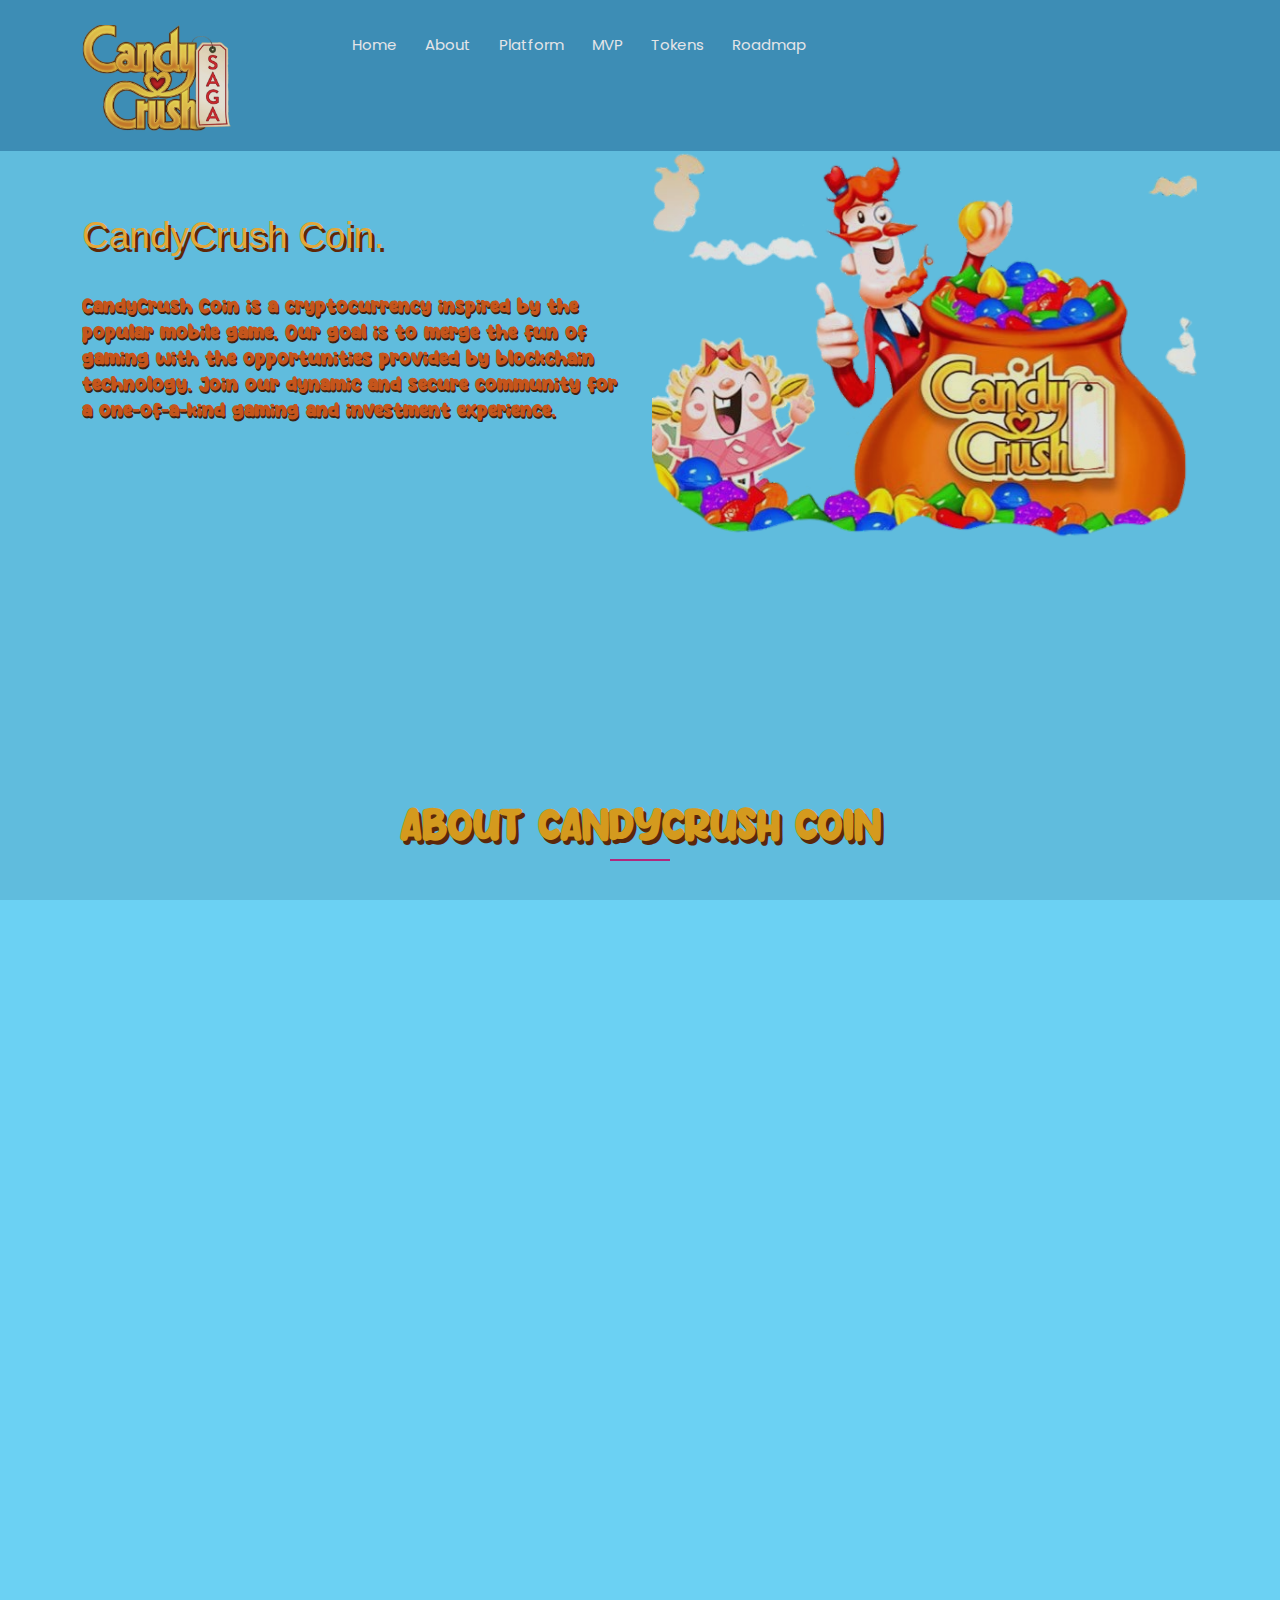
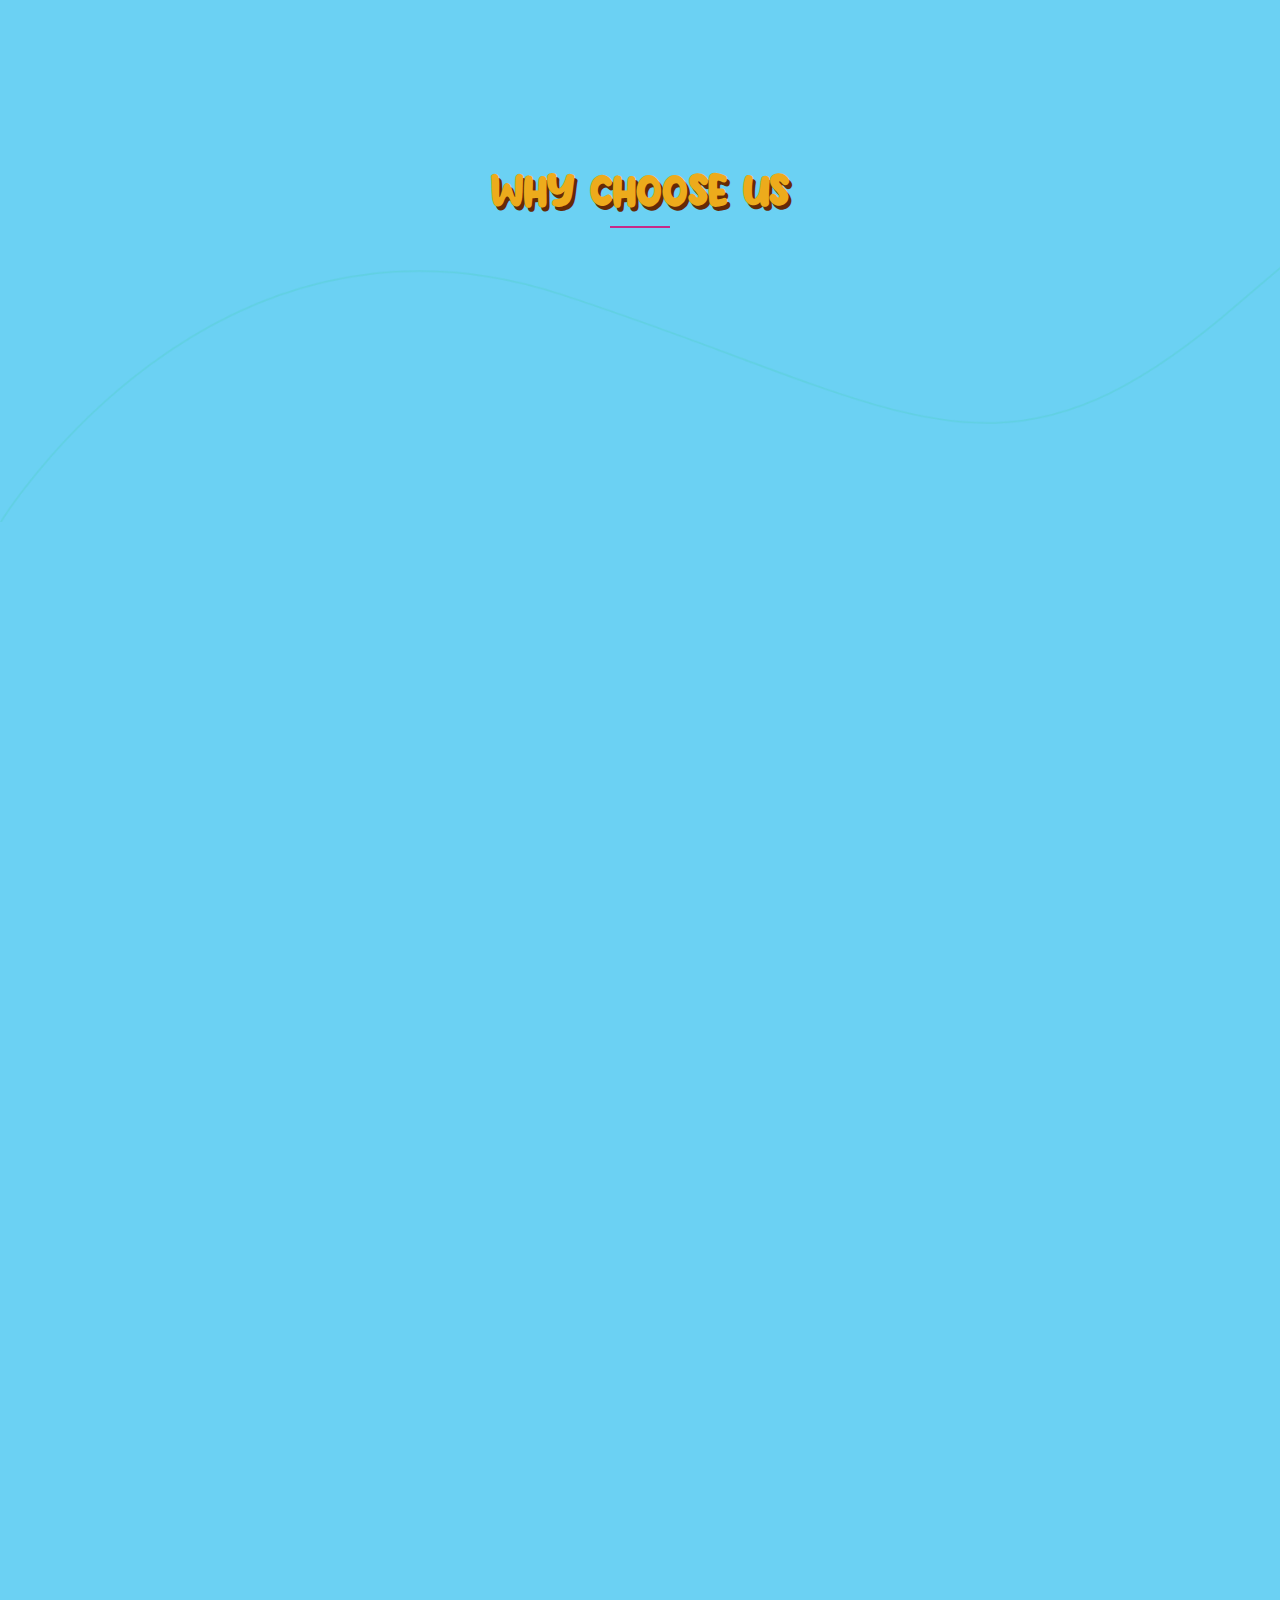
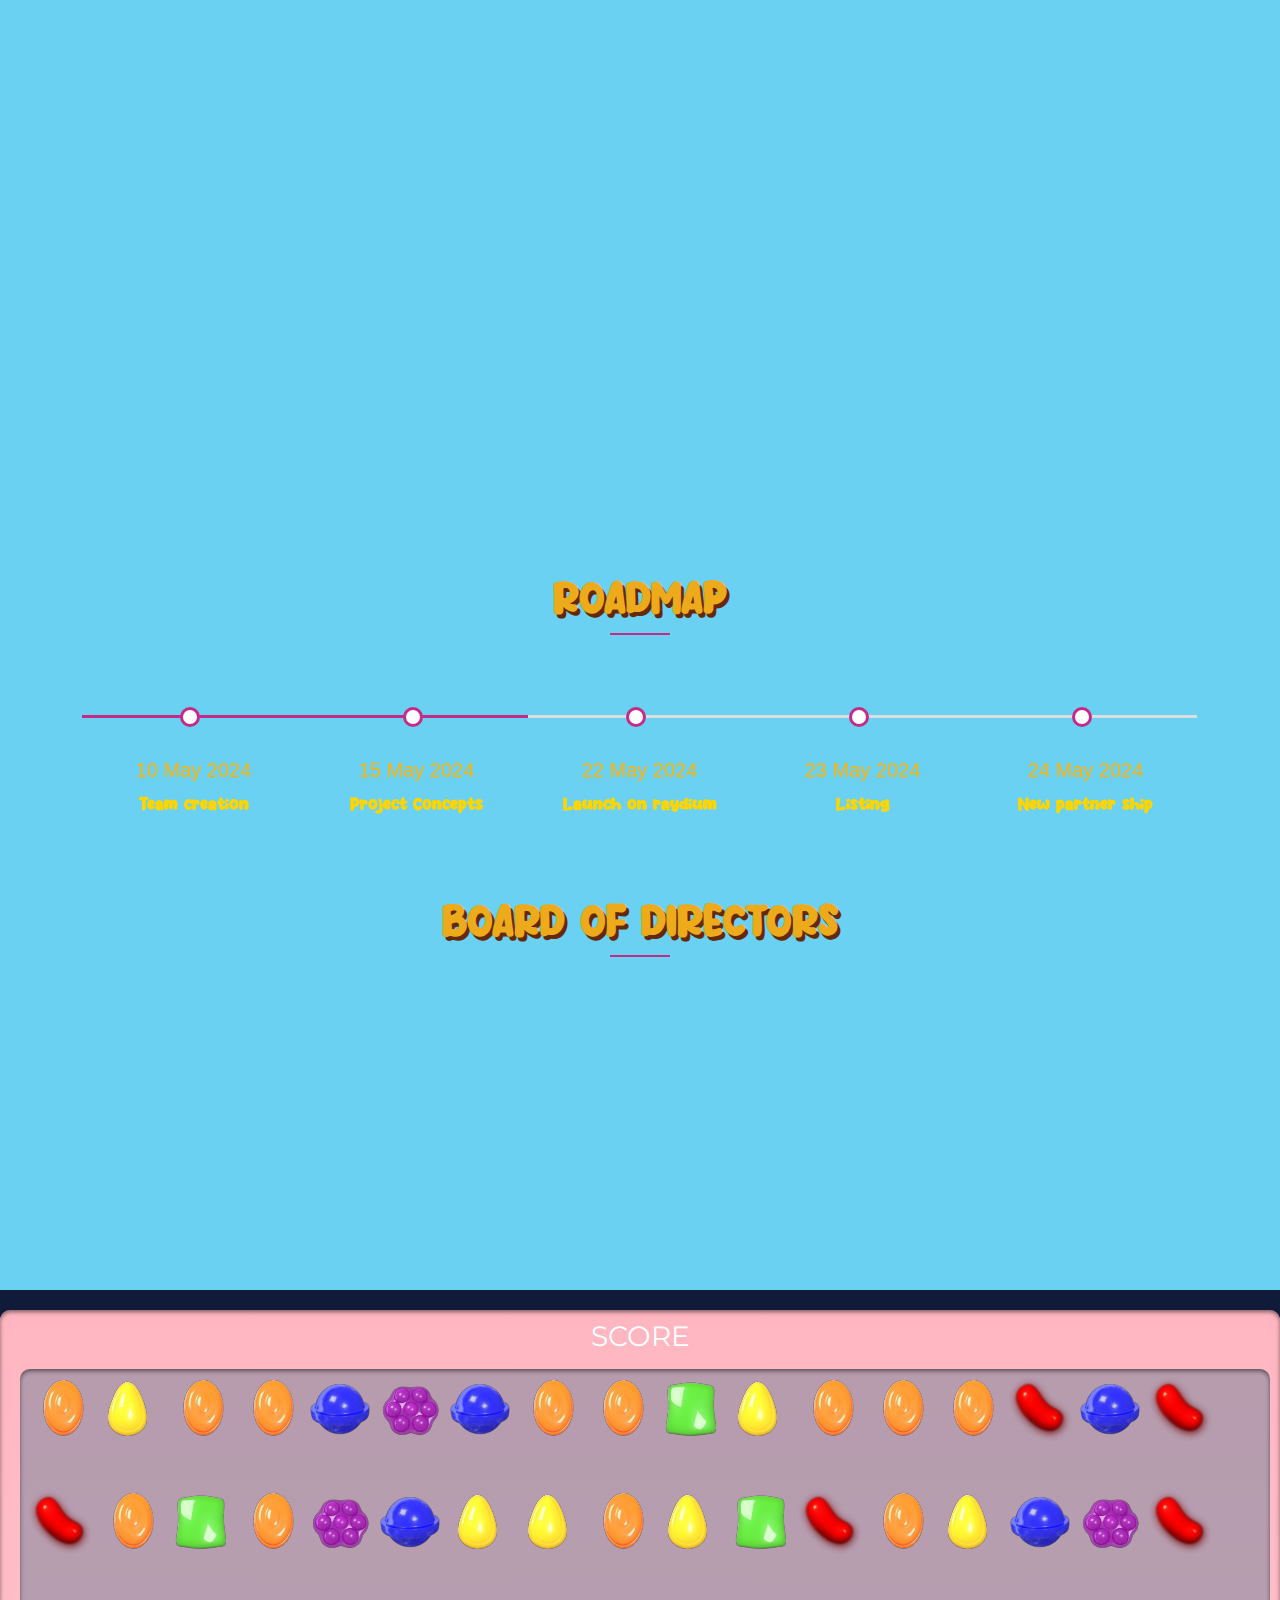
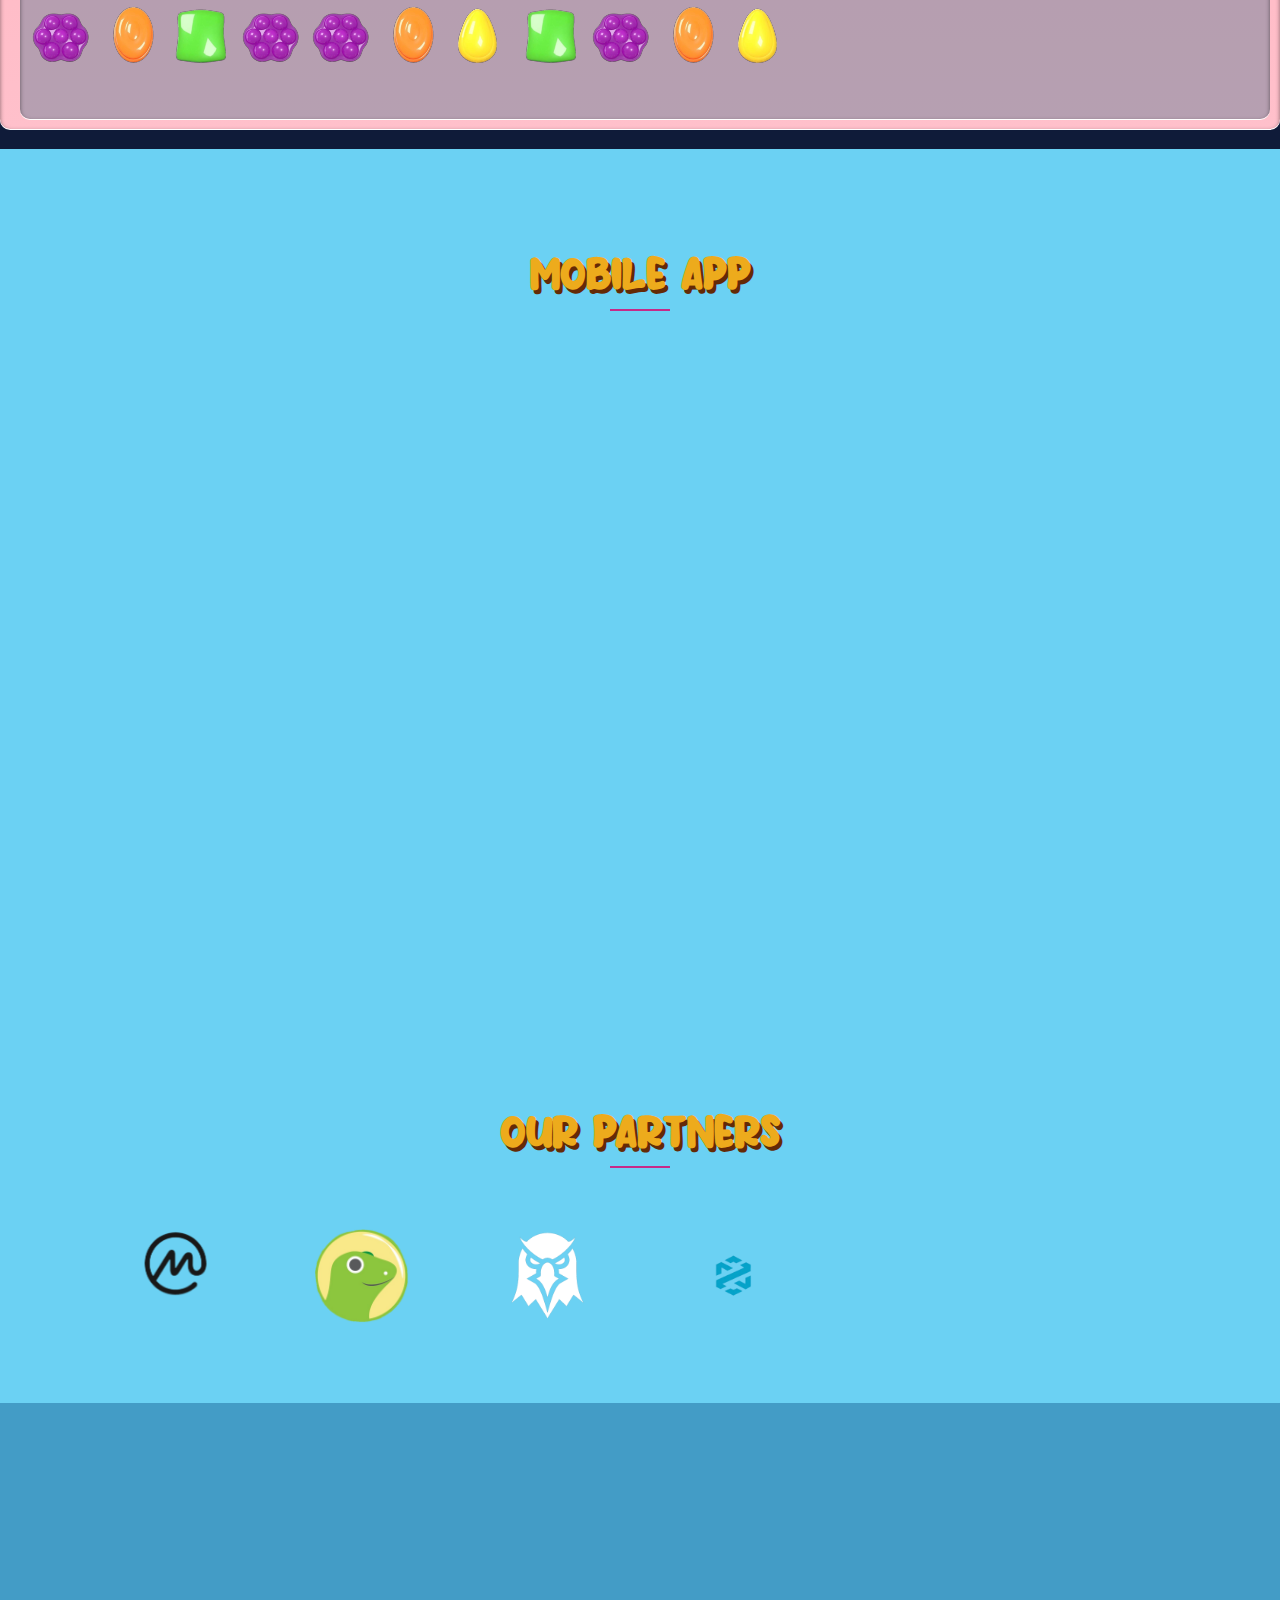
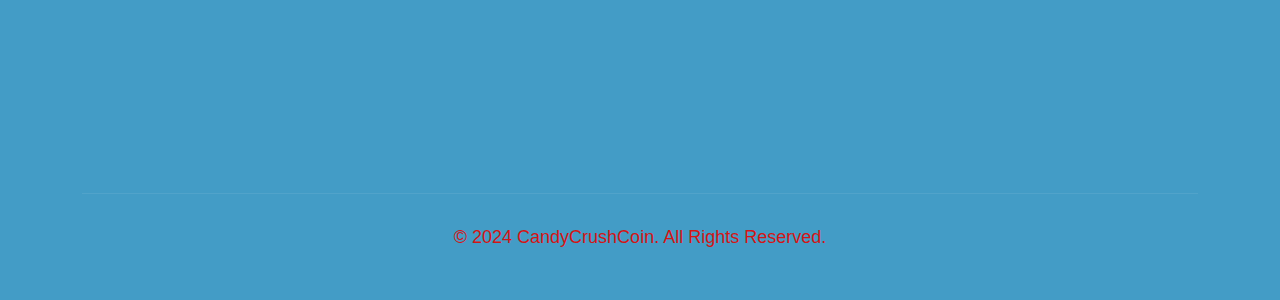
==== index.html @ 5c004eb3 "push" ====
<!DOCTYPE html>
<html lang="en" dir="ltr">
	<head>
		<!-- Meta -->
		<meta charset="utf-8">
		<meta http-equiv="X-UA-Compatible" content="IE=edge">
		<meta name="viewport" content="width=device-width, initial-scale=1, shrink-to-fit=no">
		<!-- The above 3 meta tags *must* come first in the head; any other head content must come *after* these tags -->
		<meta name="description" content="CandyCoin - Bitcoin & Cryptocurrency ICO Landing Page HTML Template">
		<meta name="keywords" content="bitcoin, bitcoin landing, blockchain, cryptocurrency, Cryptocurrency advisor, ICO Agency, ICO Consulting, ico landing, ico template, ico token, ico website">		
		<!-- SITE TITLE -->
		<title>CandyCrush</title>			
		<!-- Latest Bootstrap min CSS -->
		<link rel="stylesheet" href="assets/bootstrap/css/bootstrap.min.css">			
		<!-- Google Font -->
		<link href="https://fonts.googleapis.com/css2?family=Poppins:wght@300;400;500;600;700;800&display=swap" rel="stylesheet"> 
		<!-- Font Awesome CSS -->
		<link rel="stylesheet" href="assets/fonts/font-awesome.min.css">
		<link rel="stylesheet" href="assets/fonts/themify-icons.css">
		<!--- owl carousel Css-->
		<link rel="stylesheet" href="assets/owlcarousel/css/owl.carousel.css">
		<link rel="stylesheet" href="assets/owlcarousel/css/owl.theme.css">
		<!--slicknav Css-->
        <link rel="stylesheet" href="assets/css/slicknav.css">		
		<!-- MAGNIFIC CSS -->
		<link rel="stylesheet" href="assets/css/magnific-popup.css">
		<!-- animate CSS -->
		<link rel="stylesheet" href="assets/css/animate.css">		
		<!-- Popup CSS -->
		<link rel="stylesheet" href="assets/css/popup.css">	
		<!-- Style CSS -->		
		<link rel="stylesheet" href="assets/css/style.css">			
		<link rel="stylesheet" href="assets/css/responsive.css">
		<style>
			@font-face {
			font-family: 'Candice', sans-serif;
			src: url('./assets/fonts/Candice.TTF') format('truetype');
        	font-family: 'Montserrat', sans-serif;
			font-family: 'Purple';
			src: url('./assets/fonts/Purple.ttf') format('truetype'); 
			display: flex;
		}
			.hero-text {
				color: #dc5d19;
				/* font-family: Candice, sans-serif; */
				font-size: 15px;
				font-weight: bold;
				line-height: 26px;
				overflow-x: hidden;
			}
		</style>	
	</head>
	
    <body data-offset="80">

		<div class="preloader">
			<div class="status">
				<div class="status-mes"></div>
			</div>
		</div>
		<!-- END PRELOADER -->		

		<!-- START NAVBAR -->  
		<div id="navigation" class="fixed-top navbar-light bg-faded site-navigation" style="background-color: rgb(67, 156, 198);">
			<div class="container">
				<div class="row">
					<div class="col-lg-2 col-md-3 col-sm-4">
						<div class="site-logo">
							<a class="navbar-logo" href="index.html"><img src="assets/img/logo.png" alt=""></a>
						</div>
					</div><!--- END Col -->					
					<div class="col-lg-6 col-md-12 col-sm-4">
						<div class="header_right">
							<nav id="main-menu" class="ml-auto">
								<ul>
								  <li><a href="#home">Home</a></li>
								  <li><a href="#about">About</a></li>
								  <li><a href="#platform">Platform</a></li>
								  <li><a href="#mvp">MVP</a></li>
								  <li><a href="#token_sale">Tokens</a></li>
								  <li><a href="#roadmap">Roadmap</a></li>								  
								</ul>
							</nav>
							<div id="mobile_menu"></div>
						</div>
					</div><!--- END Col -->
				</div><!--- END ROW -->
			</div><!--- END CONTAINER -->
		</div> 	  
		<!-- END NAVBAR -->
		
		<!-- START HOME -->
		<section id="home" class="home_bg" style="background-color: #6bd1f3;">
			<div class="container">
				<div class="row">
				  <div class="col-lg-6 col-sm-12 col-xs-12">
					<div class="hero-text">
						<h2 style="font-family:Candice, sans-serif;font-size: 37px;color: rgb(255, 185, 56);text-shadow: 3px 4px rgb(107, 41, 1);">CandyCrush Coin.</h2>
						 <p style="font-family: Purple, sans-serif;font-size: 18px; text-shadow: 1px 2px rgb(66, 35, 15);">CandyCrush Coin is a cryptocurrency inspired by the popular mobile game. Our goal is to merge the fun of gaming with the opportunities provided by blockchain technology. Join our dynamic and secure community for a one-of-a-kind gaming and investment experience.</p>
					</div> 
				  </div><!--- END COL -->	
				  <div class="col-lg-6 col-sm-12 col-xs-12 text-center">
					<div class="hero-text-img">
						<img src="assets/img/home.png" class="item-bounce" alt="" />
					</div>
				  </div><!--- END COL -->			  
				</div><!--- END ROW -->
			</div><!--- END CONTAINER -->
		</section>
		<!-- END  HOME -->	

		<!-- START ABOUT -->
		<section id="about" class="about_us section-padding" style="background-color: #6bd1f3;">
			<div class="container">
				<h2 class="title_spectial" style="font-family:Purple, sans-serif;font-size: 37px;color: rgb(237, 171, 28);text-shadow: 3px 4px rgb(100, 42, 6);">About CandyCrush Coin</h2>							
				<div class="row">
				  <div class="col-lg-6 col-sm-12 col-xs-12 wow fadeInUp" data-wow-duration="1s" data-wow-delay="0.2s" data-wow-offset="0">
					<div class="about-text">
						 <h2 style="font-family:Purple, sans-serif;font-size: 37px;color: rgb(204, 04, 04);text-shadow: 1px 4px rgb(150, 50, 80);">About the company</h2>
						 <p style ="font-family:Purple, sans serif; font-size: 20px;color: rgb(250, 121, 28);text-shadow: 2px 1px rgb(150, 50, 80);">Immerse yo urself in the world of CandyCrush Coin, where cryptocurrency meets the addictive world of CandyCrush Saga. Inspired by the global mobile gaming phenomenon, CandyCrush Coin aims to shake up the memecoin industry by merging the playful fun of CandyCrush Saga with the innovative power of blockchain technology. Our mission is to build a vibrant community of passionate gamers and investors, united by their gaming and commitment to innovation. With CandyCrush Coin, players can dive deep into the sweet world of CandyCrush Saga while actively participating in the growth and development of the coin. We are committed to providing a transparent, fair and secure experience for our users. Thanks to technology, every transaction is recorded in an immutable and verifiable manner, ensuring the integrity and security of our ecosystem. Join us on this journey as we push the boundaries of innovation and reinvent how people play, invest, and interact with memecoin. With CandyCrush Coin, the future of entertainment and finance is as delicious as candy!</p> 
						 <!-- <p>We offers users a fully operational long-term rental platform. It plans to leverages blockchain technology to ensure seamless rental experience and wants to help tenants unfreeze millions of dollars tied up in rental tenants deposits.</p> -->
					</div> 
				  </div><!--- END COL -->	
				  <div class="col-lg-6 col-sm-12 col-xs-12 text-center wow fadeInUp" data-wow-duration="1s" data-wow-delay="0.2s" data-wow-offset="0">
					<div class="about-img">
						<img src="assets/img/about.png" class="item-bounce img-fluid" alt="" />
					</div>
				  </div><!--- END COL -->			  
				</div><!--- END ROW -->
			</div><!--- END CONTAINER -->
		</section>
		<!-- END  ABOUT -->		

		<!-- START PROCESS -->
		<section class="process_area section-padding" style="background-color:#6bd1f3;">
		   <div class="container">
			<h2 class="title_spectial" style="font-family:Purple, sans-serif;font-size: 37px;color: rgb(237, 171, 28);text-shadow: 3px 4px rgb(100, 42, 6);">Why Choose Us</h2>			
				<div class="row text-center">					
					<div class="col-lg-3 col-sm-6 col-xs-12 wow fadeInLeft" data-wow-duration="1s" data-wow-delay="0.1s" data-wow-offset="0">
						<div class="single_process">
							<div class="process_num" style="background-color: rgb(61, 5, 72);">
								<h4>1</h4> 
							</div>
							<h3 style="font-family: Purple;color: rgb(255, 183, 0); text-shadow: 1px 2px rgb(100, 42, 6);">Engaged Community</h3>
						</div>
					</div><!-- END COL -->					
					<div class="col-lg-3 col-sm-6 col-xs-12 wow fadeInLeft" data-wow-duration="1s" data-wow-delay="0.2s" data-wow-offset="0">
						<div class="single_process">
							<div class="process_num" style="background-color:  rgb(61, 5, 72);">
								<h4>2</h4> 
							</div> 
							<h3 style="font-family: Purple;color: rgb(255, 183, 0); text-shadow: 1px 2px rgb(100, 42, 6);">Growth Potential</h3>
						</div>
					</div><!-- END COL -->					
					<div class="col-lg-3 col-sm-6 col-xs-12 wow fadeInLeft" data-wow-duration="1s" data-wow-delay="0.3s" data-wow-offset="0">
						<div class="single_process">
							<div class="process_num" style="background-color: rgb(61, 5, 72);">
								<h4>3</h4>
							</div>
						<!-- </div> -->
							<h3 style="font-family: Purple;color: rgb(255, 183, 0); text-shadow: 1px 2px rgb(100, 42, 6);">Dynamic Ecosystem</h3>
						</div>
					</div><!-- END COL -->				
					<div class="col-lg-3 col-sm-6 col-xs-12 wow fadeInLeft" data-wow-duration="1s" data-wow-delay="0.4s" data-wow-offset="0">
						<div class="single_process">
							<div class="process_num" style="background-color:  rgb(61, 5, 72);">
								<h4>4</h4> 
							</div> 
							<h3 style="font-family: Purple;color: rgb(255, 183, 0); text-shadow: 1px 2px rgb(100, 42, 6);">Continuous Innovation</h3>
						</div>
					</div><!-- END COL -->				
				</div><!-- END ROW -->
			</div><!-- END CONTAINER -->
		</section>
		<!-- END PROCESS -->
		 
		<!-- START TRADERS -->
		<section id="traders" class="traders_area section-padding" style="background-color: #6bd1f3;">
			<div class="container">			
				<div class="row">
				  <div class="col-lg-7 col-sm-12 col-xs-12 text-center wow fadeInUp" data-wow-duration="1s" data-wow-delay="0.2s" data-wow-offset="0">
					<div class="platform-img">
						<img src="assets/img/trader-img.png" class="item-bounce img-fluid" alt="" />
					</div>
				  </div><!--- END COL -->				  
				  <div class="col-lg-5 col-sm-12 col-xs-12 wow fadeInUp" data-wow-duration="1s" data-wow-delay="0.2s" data-wow-offset="0">
					<div class="traders-text">
						 <h2 style="font-family:Purple, sans-serif;font-size: 37px;color: rgb(237, 171, 28);text-shadow: 3px 4px rgb(100, 42, 6);">Coin for our traders</h2>
						 <p style ="font-family: Purple;color: #dd0000;font-size: 19px;font-weight: bold;line-height: 26px;overflow-x: hidden;">exceptional memecoin for all traders. The next biggest success not to be missed</p>
					</div> 
					<div class="traders_list">
						<span class="ti-target"></span>
						<p style="font-family: Purple; color: #ff6b16;font-size: 16px; text-shadow: 1px 1px 2px rgb(77, 30, 2);">We target a large community ready to believe in the success of the project.</p>
					</div>
					<div class="traders_list">
						<span class="ti-cup"></span>
						<p style="font-family: Purple; color: #ff6b16;font-size: 16px; text-shadow: 1px 1px 2px rgb(77, 30, 2);">success of the project several investors excited and interested</p>
					</div>
					<div class="traders_list">
						<span class="ti-crown"></span>
						<p style="font-family: Purple; color: #ff6b16;font-size: 16px; text-shadow: 1px 1px 2px rgb(77, 30, 2);">Get the moon and become the next memecoin with 10M marketcap.</p>
					</div>
				  </div><!--- END COL -->				  
				</div><!--- END ROW -->
			</div><!--- END CONTAINER -->
		</section>
		<!-- END TRADERS -->				
		
		<!-- START TOKEN IMAGE AREA -->
		<section class="token_img_area section-padding" style="background-color: #6bd1f3;">
			<div class="container">				
				<div class="row text-center">
				  <div class="col-lg-12 col-sm-12 col-xs-12 wow fadeInUp" data-wow-duration="1s" data-wow-delay="0.2s" data-wow-offset="0">
					<div class="token-img">
						<h4 style="font-family:Purple, sans-serif;font-size: 37px;color: rgb(237, 171, 28);text-shadow: 3px 4px rgb(100, 42, 6);">Token Distribution</h4>
						<img src="assets/img/02-Chat.png" class="img-fluid" alt="" />
					</div>
				  </div><!--- END COL -->	
				</div><!--- END ROW -->
			</div><!--- END CONTAINER -->
		</section>
		<!-- END TOKEN IMAGE AREA -->

		<!-- START ROADMAP  -->
		<section id="roadmap" class="our_roadmap section-padding" style="background-color:#6bd1f3;">
			<div class="container">
				<h2 class="title_spectial"style="font-family:Purple, sans-serif;font-size: 37px;color: rgb(237, 171, 28);text-shadow: 3px 4px rgb(100, 42, 6);">Roadmap</h2>		
				<div class="row text-center">
					<div class="col-lg-12">
						<div id="roadmap-slider" class="owl-carousel">
							<div class="roadmap roadmap_color">
								<span></span>
								<h5 style="font-family: Candice, sans-serif;color: rgb(255, 180, 6);">10 May 2024</h5>
								<p style ="font-family: Purple; color: #ffd500; font-size: 15px;font-weight: bold;line-height: 26px;overflow-x: hidden;">Team creation </p>
							</div>
							<div class="roadmap roadmap_color">
								<span></span>
								<h5 style="font-family: Candice, sans-serif;color: rgb(255, 180, 6);">15 May 2024 </h5>
								<p style ="font-family: Purple; color: #ffd500; font-size: 15px;font-weight: bold;line-height: 26px;overflow-x: hidden;">Project Concepts</p>
							</div>
							<div class="roadmap">
								<span></span>
								<h5 style="font-family: Candice, sans-serif;color: rgb(255, 180, 6);">22 May 2024</h5>
								<p style ="font-family: Purple; color: #ffd500; font-size: 15px;font-weight: bold;line-height: 26px;overflow-x: hidden;"> Launch on raydium</p>
							</div>
							<div class="roadmap">
								<span></span>
								<h5 style="font-family: Candice, sans-serif;color: rgb(255, 180, 6);">23 May 2024</h5>
								<p style ="font-family: Purple; color: #ffd500; font-size: 15px;font-weight: bold;line-height: 26px;overflow-x: hidden;"> Listing </p>
							</div>
							<div class="roadmap">
								<span></span>
								<h5 style="font-family: Candice, sans-serif;color: rgb(255, 180, 6);">24 May 2024</h5>
								<p style ="font-family: Purple; color: #ffd500; font-size: 15px;font-weight: bold;line-height: 26px;overflow-x: hidden;"> New partner ship</p>
							</div>
						</div>
					</div><!--END  COL  -->
				</div><!--END  ROW  -->
			</div><!-- END CONTAINER  -->
		</section>
		<!-- END ROADMAP -->
		
		<!-- START BOARD OF DIRECTORS -->
		<section id="bod" class="bod_area" style="background-color: #6bd1f3;">
			<div class="container">								
				<h2 class="title_spectial" style="font-family:Purple, sans-serif;font-size: 37px;color: rgb(237, 171, 28);text-shadow: 3px 4px rgb(100, 42, 6);">Board of directors</h2>
				<div class="row text-center">
					<div class="col-lg-3 col-sm-3 col-xs-12 wow fadeInLeft" data-wow-duration="1s" data-wow-delay="0.1s" data-wow-offset="0">
						<div class="our-bod">
							<div class="single-bod">
								<img src="assets/img/bod/1.jpg" class="img-fluid" alt="" />
								<h3>Gary Oleron</h3>
								<p>Marketer</p>
							</div>	
						</div><!--- END OUR BOARD OF DIRECTORS -->	
					</div><!--- END COL -->	
					<div class="col-lg-3 col-sm-3 col-xs-12 wow fadeInLeft" data-wow-duration="1s" data-wow-delay="0.2s" data-wow-offset="0">
						<div class="our-bod">
							<div class="single-bod">
								<img src="assets/img/bod/2.jpg" class="img-fluid" alt="" />
								<h3>Ayoub Bennami</h3>
								<p>Manager</p>
							</div>						
						</div><!--- END OUR BOARD OF DIRECTORS -->	
					</div><!--- END COL -->	
					<div class="col-lg-3 col-sm-3 col-xs-12 wow fadeInLeft" data-wow-duration="1s" data-wow-delay="0.3s" data-wow-offset="0">
						<div class="our-bod">
							<div class="single-bod">
								<img src="assets/img/bod/3.jpg" class="img-fluid" alt="" />
								<h3>Mark Nomit</h3>
								<p>Developer</p>
							</div>							
						</div><!--- END OUR BOARD OF DIRECTORS -->	
					</div><!--- END COL -->
					<div class="col-lg-3 col-sm-3 col-xs-12 wow fadeInLeft" data-wow-duration="1s" data-wow-delay="0.4s" data-wow-offset="0">
						<div class="our-bod">
							<div class="single-bod">
								<img src="assets/img/bod/4.jpg" class="img-fluid" alt="" />
								<h3>Xavier Nils</h3>
								<p>Developer</p>
							</div>					
						</div><!--- END OUR BOARD OF DIRECTORS -->	
					</div><!--- END COL -->	  
				</div><!--- END ROW -->			
			</div><!--- END CONTAINER -->
		</section>
		<!-- END BOARD OF DIRECTORS -->	

<!-- <!DOCTYPE html> -->

<!--Start play game candy-->
	<!-- <body> -->
		<div class="score-board">
			<h3>score</h3>
			<h1 id="score"></h1>
		<!-- </div> -->
			<div class="grid">
			
			<!-- Lien vers le fichier CSS -->
			<link rel="stylesheet" href="style2.css">
			
			<!-- Lien vers la police Google Fonts -->
			<link href="https://fonts.googleapis.com/css?family=Montserrat:300,400&display=swap" rel="stylesheet">
			
			<!-- Lien vers le fichier JavaScript -->
		</div>
			<script src="app2.js" charset="utf-8"></script>
	</div>
<!--End play game candy-->


		<!-- START APP DOWNLOAD -->
		<section id="app-download" class="app_area section-padding" style="background-color: #6bd1f3;">
			<div class="container">
				<h2 class="title_spectial" style="font-family:Purple, sans-serif;font-size: 37px;color: rgb(237, 171, 28);text-shadow: 3px 4px rgb(100, 42, 6);">Mobile app</h2>							
				<div class="row">
				  <div class="col-lg-6 col-sm-10 col-xs-10 text-center wow fadeInLeft" data-wow-duration="1s" data-wow-delay="0.2s" data-wow-offset="0">
					<div class="app-img">
						<img src="assets/img/download-banner.png" class="item-bounce img-fluid" alt="" />
					</div>
				  </div><!--- END COL -->					 
				 <div class="col-lg-6 col-sm-12 col-xs-12 wow fadeInLeft" data-wow-duration="1s" data-wow-delay="0.3s" data-wow-offset="0">
					<div class="app-text">
						 <h2 style="font-family: Candice;color: rgb(209, 2, 2);">Join us and enjoy</h2>
						 <p style="font-family: Purple; color: #ff6b16;font-size: 16px; text-shadow: 1px 1px 2px rgb(77, 30, 2);">Hello guys, come join the candy crush movement and above all don't forget to have fun by downloading the candy crush app.</p> 
						 <ul>
						 	<li style="font-family:Purple, sans-serif;font-size: 20px;color: rgb(227, 156, 3);text-shadow: 2px 4px rgb(55, 21, 0);"><span class="ti-user"></span>Create Profile</li>
						 	<li style="font-family:Purple, sans-serif;font-size: 20px;color: rgb(227, 156, 3);text-shadow: 2px 4px rgb(71, 27, 0);"><span class="ti-download"></span>Download It for Free</li>
						 	<li style="font-family:Purple, sans-serif;font-size: 20px;color: rgb(227, 156, 3);text-shadow: 2px 4px rgb(61, 24, 2);"><span class="ti-cup"></span>Enjoy this app</li>
						 </ul>
						<div class="home_btn">
							<a href="https://apps.apple.com/us/app/candy-crush-saga/id553834731" class="btn_one wow bounceIn" data-wow-delay=".3s"><i class="fa fa-apple"></i>App Store</a>
							<a href="https://play.google.com/store/apps/details?id=com.king.candycrushsaga&hl=en_US" class="btn_two wow bounceIn" data-wow-delay=".4s"><i class="fa fa-play"></i>Google Play</a>
						</div>
					</div> 
				  </div><!--- END COL -->			  
				</div><!--- END ROW -->
			</div><!--- END CONTAINER -->
		</section>

		<!-- START COMPANY PARTNER LOGO  -->
		<div class="partner-logo section-padding" style="background-color:#6bd1f3;">
			<div class="container">
				<h2 class="title_spectial" style="font-family:Purple, sans-serif;font-size: 37px;color: rgb(237, 171, 28);text-shadow: 3px 4px rgb(100, 42, 6);">Our Partners</h2>
				<div class="row">
					<div class="col-lg-12 text-center">
						<div class="partner">
							<a href="#"><img src="assets/img/partner/1.png" alt="image"></a>
							<a href="#"><img src="assets/img/partner/2.png" alt="image"></a>
							<a href="#"><img src="assets/img/partner/3.png" alt="image"></a>
							<a href="#"><img src="assets/img/partner/5.png" alt="image"></a>
							<!-- <a href="#"><img src="assets/img/partner/1.png" alt="image"></a>
							<a href="#"><img src="assets/img/partner/2.png" alt="image"></a>
							<a href="#"><img src="assets/img/partner/3.png" alt="image"></a> -->
						</div>
					</div><!-- END COL  -->
				</div><!--END  ROW  -->
			</div><!-- END CONTAINER  -->
		</div>
		<!-- END COMPANY PARTNER LOGO -->
		
		<!-- START FOOTER -->
		<div class="footer" style="background-color: rgb(67, 156, 198);">
			<div class="container">                                     
				<div class="row">                        
					<div class="col-lg-3 col-sm-6 col-xs-12 wow fadeInLeft" data-wow-duration="1s" data-wow-delay="0.4s" data-wow-offset="0">
						<div class="footer_logo">
							<img src="assets/img/logo.png">
							<p> Lorem ipsum dolor sit amet, consectetur adipiscing elit. Fusce vitae risus nec dui venenatis dignissim.</p>
						</div>
						<div class="footer_profile">
						<!-- <ul> -->
							<!-- <li><a href="#" class="s_telegram with-margin"><img src="assets/img/tg.png" alt="Telegram"></a></li> -->
							<!-- <li><a href="#" class="s_twitter"><img src="assets/img/twitter.png" alt="Twitter"></a></li> -->
						<!-- </ul> -->
						</div>
					</div><!--- END COL -->                        
				</div><!--- END ROW -->        
				<div class="row"> <!-- Ajout de cette balise -->
					<div class="col-lg-12 text-center">
						<div class="footer_copyright">
							<p style="font-family:Candice, sans-serif;font-size: 18px;color: rgb(212, 21, 21);">&copy; 2024 CandyCrushCoin. All Rights Reserved.</p>
						</div>
					</div>
				</div>              
			</div><!--- END CONTAINER -->
		</div>
		<!-- END FOOTER -->	
	
	
	
		<!-- Latest jQuery -->
			<script src="assets/js/jquery-1.12.4.min.js"></script>
		<!-- Latest compiled and minified Bootstrap -->
			<script src="assets/bootstrap/js/bootstrap.min.js"></script>
		<!-- modernizer JS -->		
			<script src="assets/js/modernizr-2.8.3.min.js"></script>																		
		<!-- owl-carousel min js  -->
			<script src="assets/owlcarousel/js/owl.carousel.min.js"></script>
		<!-- jquery counterup -->
			<script src="assets/js/jquery.counterup.min.js"></script>	
			<script src="assets/js/countdown.js"></script>	
		<!-- particles -->
			<script src="assets/js/particles.min.js"></script>
			<script src="assets/js/app.js"></script>				
		<!-- jquery nav -->
			<script src="assets/js/jquery.nav.js"></script>	
		<!-- jquery.slicknav -->
			<script src="assets/js/jquery.slicknav.js"></script>	
		<!-- jquery.smooth-scroll -->
			<script src="assets/js/smooth-scroll.js"></script>			
		<!-- magnific-popup js -->               
			<script src="assets/js/jquery.magnific-popup.min.js"></script>				
		<!-- scrolltopcontrol js -->
			<script src="assets/js/scrolltopcontrol.js"></script>	
		<!-- WOW - Reveal Animations When You Scroll -->
			<script src="assets/js/wow.min.js"></script>			
		<!-- jquery leanModal min js -->
			<script src="assets/js/jquery.leanModal.min.js"></script>		
		<!-- login js -->
			<script src="assets/js/login.js"></script>
		<!-- scripts js -->
			<script src="assets/js/scripts.js"></script>
    </body>
</html>
---- assets/fonts/themify-icons.css ----
@font-face {
	font-family: 'themify';
	src:url('../fonts/themify.eot?-fvbane');
	src:url('../fonts/themify.eot?#iefix-fvbane') format('embedded-opentype'),
		url('../fonts/themify.woff?-fvbane') format('woff'),
		url('../fonts/themify.ttf?-fvbane') format('truetype'),
		url('../fonts/themify.svg?-fvbane#themify') format('svg');
	font-weight: normal;
	font-style: normal;
}

[class^="ti-"], [class*=" ti-"] {
	font-family: 'themify';
	speak: none;
	font-style: normal;
	font-weight: normal;
	font-variant: normal;
	text-transform: none;
	line-height: 1;

	/* Better Font Rendering =========== */
	-webkit-font-smoothing: antialiased;
	-moz-osx-font-smoothing: grayscale;
}

.ti-wand:before {
	content: "\e600";
}
.ti-volume:before {
	content: "\e601";
}
.ti-user:before {
	content: "\e602";
}
.ti-unlock:before {
	content: "\e603";
}
.ti-unlink:before {
	content: "\e604";
}
.ti-trash:before {
	content: "\e605";
}
.ti-thought:before {
	content: "\e606";
}
.ti-target:before {
	content: "\e607";
}
.ti-tag:before {
	content: "\e608";
}
.ti-tablet:before {
	content: "\e609";
}
.ti-star:before {
	content: "\e60a";
}
.ti-spray:before {
	content: "\e60b";
}
.ti-signal:before {
	content: "\e60c";
}
.ti-shopping-cart:before {
	content: "\e60d";
}
.ti-shopping-cart-full:before {
	content: "\e60e";
}
.ti-settings:before {
	content: "\e60f";
}
.ti-search:before {
	content: "\e610";
}
.ti-zoom-in:before {
	content: "\e611";
}
.ti-zoom-out:before {
	content: "\e612";
}
.ti-cut:before {
	content: "\e613";
}
.ti-ruler:before {
	content: "\e614";
}
.ti-ruler-pencil:before {
	content: "\e615";
}
.ti-ruler-alt:before {
	content: "\e616";
}
.ti-bookmark:before {
	content: "\e617";
}
.ti-bookmark-alt:before {
	content: "\e618";
}
.ti-reload:before {
	content: "\e619";
}
.ti-plus:before {
	content: "\e61a";
}
.ti-pin:before {
	content: "\e61b";
}
.ti-pencil:before {
	content: "\e61c";
}
.ti-pencil-alt:before {
	content: "\e61d";
}
.ti-paint-roller:before {
	content: "\e61e";
}
.ti-paint-bucket:before {
	content: "\e61f";
}
.ti-na:before {
	content: "\e620";
}
.ti-mobile:before {
	content: "\e621";
}
.ti-minus:before {
	content: "\e622";
}
.ti-medall:before {
	content: "\e623";
}
.ti-medall-alt:before {
	content: "\e624";
}
.ti-marker:before {
	content: "\e625";
}
.ti-marker-alt:before {
	content: "\e626";
}
.ti-arrow-up:before {
	content: "\e627";
}
.ti-arrow-right:before {
	content: "\e628";
}
.ti-arrow-left:before {
	content: "\e629";
}
.ti-arrow-down:before {
	content: "\e62a";
}
.ti-lock:before {
	content: "\e62b";
}
.ti-location-arrow:before {
	content: "\e62c";
}
.ti-link:before {
	content: "\e62d";
}
.ti-layout:before {
	content: "\e62e";
}
.ti-layers:before {
	content: "\e62f";
}
.ti-layers-alt:before {
	content: "\e630";
}
.ti-key:before {
	content: "\e631";
}
.ti-import:before {
	content: "\e632";
}
.ti-image:before {
	content: "\e633";
}
.ti-heart:before {
	content: "\e634";
}
.ti-heart-broken:before {
	content: "\e635";
}
.ti-hand-stop:before {
	content: "\e636";
}
.ti-hand-open:before {
	content: "\e637";
}
.ti-hand-drag:before {
	content: "\e638";
}
.ti-folder:before {
	content: "\e639";
}
.ti-flag:before {
	content: "\e63a";
}
.ti-flag-alt:before {
	content: "\e63b";
}
.ti-flag-alt-2:before {
	content: "\e63c";
}
.ti-eye:before {
	content: "\e63d";
}
.ti-export:before {
	content: "\e63e";
}
.ti-exchange-vertical:before {
	content: "\e63f";
}
.ti-desktop:before {
	content: "\e640";
}
.ti-cup:before {
	content: "\e641";
}
.ti-crown:before {
	content: "\e642";
}
.ti-comments:before {
	content: "\e643";
}
.ti-comment:before {
	content: "\e644";
}
.ti-comment-alt:before {
	content: "\e645";
}
.ti-close:before {
	content: "\e646";
}
.ti-clip:before {
	content: "\e647";
}
.ti-angle-up:before {
	content: "\e648";
}
.ti-angle-right:before {
	content: "\e649";
}
.ti-angle-left:before {
	content: "\e64a";
}
.ti-angle-down:before {
	content: "\e64b";
}
.ti-check:before {
	content: "\e64c";
}
.ti-check-box:before {
	content: "\e64d";
}
.ti-camera:before {
	content: "\e64e";
}
.ti-announcement:before {
	content: "\e64f";
}
.ti-brush:before {
	content: "\e650";
}
.ti-briefcase:before {
	content: "\e651";
}
.ti-bolt:before {
	content: "\e652";
}
.ti-bolt-alt:before {
	content: "\e653";
}
.ti-blackboard:before {
	content: "\e654";
}
.ti-bag:before {
	content: "\e655";
}
.ti-move:before {
	content: "\e656";
}
.ti-arrows-vertical:before {
	content: "\e657";
}
.ti-arrows-horizontal:before {
	content: "\e658";
}
.ti-fullscreen:before {
	content: "\e659";
}
.ti-arrow-top-right:before {
	content: "\e65a";
}
.ti-arrow-top-left:before {
	content: "\e65b";
}
.ti-arrow-circle-up:before {
	content: "\e65c";
}
.ti-arrow-circle-right:before {
	content: "\e65d";
}
.ti-arrow-circle-left:before {
	content: "\e65e";
}
.ti-arrow-circle-down:before {
	content: "\e65f";
}
.ti-angle-double-up:before {
	content: "\e660";
}
.ti-angle-double-right:before {
	content: "\e661";
}
.ti-angle-double-left:before {
	content: "\e662";
}
.ti-angle-double-down:before {
	content: "\e663";
}
.ti-zip:before {
	content: "\e664";
}
.ti-world:before {
	content: "\e665";
}
.ti-wheelchair:before {
	content: "\e666";
}
.ti-view-list:before {
	content: "\e667";
}
.ti-view-list-alt:before {
	content: "\e668";
}
.ti-view-grid:before {
	content: "\e669";
}
.ti-uppercase:before {
	content: "\e66a";
}
.ti-upload:before {
	content: "\e66b";
}
.ti-underline:before {
	content: "\e66c";
}
.ti-truck:before {
	content: "\e66d";
}
.ti-timer:before {
	content: "\e66e";
}
.ti-ticket:before {
	content: "\e66f";
}
.ti-thumb-up:before {
	content: "\e670";
}
.ti-thumb-down:before {
	content: "\e671";
}
.ti-text:before {
	content: "\e672";
}
.ti-stats-up:before {
	content: "\e673";
}
.ti-stats-down:before {
	content: "\e674";
}
.ti-split-v:before {
	content: "\e675";
}
.ti-split-h:before {
	content: "\e676";
}
.ti-smallcap:before {
	content: "\e677";
}
.ti-shine:before {
	content: "\e678";
}
.ti-shift-right:before {
	content: "\e679";
}
.ti-shift-left:before {
	content: "\e67a";
}
.ti-shield:before {
	content: "\e67b";
}
.ti-notepad:before {
	content: "\e67c";
}
.ti-server:before {
	content: "\e67d";
}
.ti-quote-right:before {
	content: "\e67e";
}
.ti-quote-left:before {
	content: "\e67f";
}
.ti-pulse:before {
	content: "\e680";
}
.ti-printer:before {
	content: "\e681";
}
.ti-power-off:before {
	content: "\e682";
}
.ti-plug:before {
	content: "\e683";
}
.ti-pie-chart:before {
	content: "\e684";
}
.ti-paragraph:before {
	content: "\e685";
}
.ti-panel:before {
	content: "\e686";
}
.ti-package:before {
	content: "\e687";
}
.ti-music:before {
	content: "\e688";
}
.ti-music-alt:before {
	content: "\e689";
}
.ti-mouse:before {
	content: "\e68a";
}
.ti-mouse-alt:before {
	content: "\e68b";
}
.ti-money:before {
	content: "\e68c";
}
.ti-microphone:before {
	content: "\e68d";
}
.ti-menu:before {
	content: "\e68e";
}
.ti-menu-alt:before {
	content: "\e68f";
}
.ti-map:before {
	content: "\e690";
}
.ti-map-alt:before {
	content: "\e691";
}
.ti-loop:before {
	content: "\e692";
}
.ti-location-pin:before {
	content: "\e693";
}
.ti-list:before {
	content: "\e694";
}
.ti-light-bulb:before {
	content: "\e695";
}
.ti-Italic:before {
	content: "\e696";
}
.ti-info:before {
	content: "\e697";
}
.ti-infinite:before {
	content: "\e698";
}
.ti-id-badge:before {
	content: "\e699";
}
.ti-hummer:before {
	content: "\e69a";
}
.ti-home:before {
	content: "\e69b";
}
.ti-help:before {
	content: "\e69c";
}
.ti-headphone:before {
	content: "\e69d";
}
.ti-harddrives:before {
	content: "\e69e";
}
.ti-harddrive:before {
	content: "\e69f";
}
.ti-gift:before {
	content: "\e6a0";
}
.ti-game:before {
	content: "\e6a1";
}
.ti-filter:before {
	content: "\e6a2";
}
.ti-files:before {
	content: "\e6a3";
}
.ti-file:before {
	content: "\e6a4";
}
.ti-eraser:before {
	content: "\e6a5";
}
.ti-envelope:before {
	content: "\e6a6";
}
.ti-download:before {
	content: "\e6a7";
}
.ti-direction:before {
	content: "\e6a8";
}
.ti-direction-alt:before {
	content: "\e6a9";
}
.ti-dashboard:before {
	content: "\e6aa";
}
.ti-control-stop:before {
	content: "\e6ab";
}
.ti-control-shuffle:before {
	content: "\e6ac";
}
.ti-control-play:before {
	content: "\e6ad";
}
.ti-control-pause:before {
	content: "\e6ae";
}
.ti-control-forward:before {
	content: "\e6af";
}
.ti-control-backward:before {
	content: "\e6b0";
}
.ti-cloud:before {
	content: "\e6b1";
}
.ti-cloud-up:before {
	content: "\e6b2";
}
.ti-cloud-down:before {
	content: "\e6b3";
}
.ti-clipboard:before {
	content: "\e6b4";
}
.ti-car:before {
	content: "\e6b5";
}
.ti-calendar:before {
	content: "\e6b6";
}
.ti-book:before {
	content: "\e6b7";
}
.ti-bell:before {
	content: "\e6b8";
}
.ti-basketball:before {
	content: "\e6b9";
}
.ti-bar-chart:before {
	content: "\e6ba";
}
.ti-bar-chart-alt:before {
	content: "\e6bb";
}
.ti-back-right:before {
	content: "\e6bc";
}
.ti-back-left:before {
	content: "\e6bd";
}
.ti-arrows-corner:before {
	content: "\e6be";
}
.ti-archive:before {
	content: "\e6bf";
}
.ti-anchor:before {
	content: "\e6c0";
}
.ti-align-right:before {
	content: "\e6c1";
}
.ti-align-left:before {
	content: "\e6c2";
}
.ti-align-justify:before {
	content: "\e6c3";
}
.ti-align-center:before {
	content: "\e6c4";
}
.ti-alert:before {
	content: "\e6c5";
}
.ti-alarm-clock:before {
	content: "\e6c6";
}
.ti-agenda:before {
	content: "\e6c7";
}
.ti-write:before {
	content: "\e6c8";
}
.ti-window:before {
	content: "\e6c9";
}
.ti-widgetized:before {
	content: "\e6ca";
}
.ti-widget:before {
	content: "\e6cb";
}
.ti-widget-alt:before {
	content: "\e6cc";
}
.ti-wallet:before {
	content: "\e6cd";
}
.ti-video-clapper:before {
	content: "\e6ce";
}
.ti-video-camera:before {
	content: "\e6cf";
}
.ti-vector:before {
	content: "\e6d0";
}
.ti-themify-logo:before {
	content: "\e6d1";
}
.ti-themify-favicon:before {
	content: "\e6d2";
}
.ti-themify-favicon-alt:before {
	content: "\e6d3";
}
.ti-support:before {
	content: "\e6d4";
}
.ti-stamp:before {
	content: "\e6d5";
}
.ti-split-v-alt:before {
	content: "\e6d6";
}
.ti-slice:before {
	content: "\e6d7";
}
.ti-shortcode:before {
	content: "\e6d8";
}
.ti-shift-right-alt:before {
	content: "\e6d9";
}
.ti-shift-left-alt:before {
	content: "\e6da";
}
.ti-ruler-alt-2:before {
	content: "\e6db";
}
.ti-receipt:before {
	content: "\e6dc";
}
.ti-pin2:before {
	content: "\e6dd";
}
.ti-pin-alt:before {
	content: "\e6de";
}
.ti-pencil-alt2:before {
	content: "\e6df";
}
.ti-palette:before {
	content: "\e6e0";
}
.ti-more:before {
	content: "\e6e1";
}
.ti-more-alt:before {
	content: "\e6e2";
}
.ti-microphone-alt:before {
	content: "\e6e3";
}
.ti-magnet:before {
	content: "\e6e4";
}
.ti-line-double:before {
	content: "\e6e5";
}
.ti-line-dotted:before {
	content: "\e6e6";
}
.ti-line-dashed:before {
	content: "\e6e7";
}
.ti-layout-width-full:before {
	content: "\e6e8";
}
.ti-layout-width-default:before {
	content: "\e6e9";
}
.ti-layout-width-default-alt:before {
	content: "\e6ea";
}
.ti-layout-tab:before {
	content: "\e6eb";
}
.ti-layout-tab-window:before {
	content: "\e6ec";
}
.ti-layout-tab-v:before {
	content: "\e6ed";
}
.ti-layout-tab-min:before {
	content: "\e6ee";
}
.ti-layout-slider:before {
	content: "\e6ef";
}
.ti-layout-slider-alt:before {
	content: "\e6f0";
}
.ti-layout-sidebar-right:before {
	content: "\e6f1";
}
.ti-layout-sidebar-none:before {
	content: "\e6f2";
}
.ti-layout-sidebar-left:before {
	content: "\e6f3";
}
.ti-layout-placeholder:before {
	content: "\e6f4";
}
.ti-layout-menu:before {
	content: "\e6f5";
}
.ti-layout-menu-v:before {
	content: "\e6f6";
}
.ti-layout-menu-separated:before {
	content: "\e6f7";
}
.ti-layout-menu-full:before {
	content: "\e6f8";
}
.ti-layout-media-right-alt:before {
	content: "\e6f9";
}
.ti-layout-media-right:before {
	content: "\e6fa";
}
.ti-layout-media-overlay:before {
	content: "\e6fb";
}
.ti-layout-media-overlay-alt:before {
	content: "\e6fc";
}
.ti-layout-media-overlay-alt-2:before {
	content: "\e6fd";
}
.ti-layout-media-left-alt:before {
	content: "\e6fe";
}
.ti-layout-media-left:before {
	content: "\e6ff";
}
.ti-layout-media-center-alt:before {
	content: "\e700";
}
.ti-layout-media-center:before {
	content: "\e701";
}
.ti-layout-list-thumb:before {
	content: "\e702";
}
.ti-layout-list-thumb-alt:before {
	content: "\e703";
}
.ti-layout-list-post:before {
	content: "\e704";
}
.ti-layout-list-large-image:before {
	content: "\e705";
}
.ti-layout-line-solid:before {
	content: "\e706";
}
.ti-layout-grid4:before {
	content: "\e707";
}
.ti-layout-grid3:before {
	content: "\e708";
}
.ti-layout-grid2:before {
	content: "\e709";
}
.ti-layout-grid2-thumb:before {
	content: "\e70a";
}
.ti-layout-cta-right:before {
	content: "\e70b";
}
.ti-layout-cta-left:before {
	content: "\e70c";
}
.ti-layout-cta-center:before {
	content: "\e70d";
}
.ti-layout-cta-btn-right:before {
	content: "\e70e";
}
.ti-layout-cta-btn-left:before {
	content: "\e70f";
}
.ti-layout-column4:before {
	content: "\e710";
}
.ti-layout-column3:before {
	content: "\e711";
}
.ti-layout-column2:before {
	content: "\e712";
}
.ti-layout-accordion-separated:before {
	content: "\e713";
}
.ti-layout-accordion-merged:before {
	content: "\e714";
}
.ti-layout-accordion-list:before {
	content: "\e715";
}
.ti-ink-pen:before {
	content: "\e716";
}
.ti-info-alt:before {
	content: "\e717";
}
.ti-help-alt:before {
	content: "\e718";
}
.ti-headphone-alt:before {
	content: "\e719";
}
.ti-hand-point-up:before {
	content: "\e71a";
}
.ti-hand-point-right:before {
	content: "\e71b";
}
.ti-hand-point-left:before {
	content: "\e71c";
}
.ti-hand-point-down:before {
	content: "\e71d";
}
.ti-gallery:before {
	content: "\e71e";
}
.ti-face-smile:before {
	content: "\e71f";
}
.ti-face-sad:before {
	content: "\e720";
}
.ti-credit-card:before {
	content: "\e721";
}
.ti-control-skip-forward:before {
	content: "\e722";
}
.ti-control-skip-backward:before {
	content: "\e723";
}
.ti-control-record:before {
	content: "\e724";
}
.ti-control-eject:before {
	content: "\e725";
}
.ti-comments-smiley:before {
	content: "\e726";
}
.ti-brush-alt:before {
	content: "\e727";
}
.ti-youtube:before {
	content: "\e728";
}
.ti-vimeo:before {
	content: "\e729";
}
.ti-twitter:before {
	content: "\e72a";
}
.ti-time:before {
	content: "\e72b";
}
.ti-tumblr:before {
	content: "\e72c";
}
.ti-skype:before {
	content: "\e72d";
}
.ti-share:before {
	content: "\e72e";
}
.ti-share-alt:before {
	content: "\e72f";
}
.ti-rocket:before {
	content: "\e730";
}
.ti-pinterest:before {
	content: "\e731";
}
.ti-new-window:before {
	content: "\e732";
}
.ti-microsoft:before {
	content: "\e733";
}
.ti-list-ol:before {
	content: "\e734";
}
.ti-linkedin:before {
	content: "\e735";
}
.ti-layout-sidebar-2:before {
	content: "\e736";
}
.ti-layout-grid4-alt:before {
	content: "\e737";
}
.ti-layout-grid3-alt:before {
	content: "\e738";
}
.ti-layout-grid2-alt:before {
	content: "\e739";
}
.ti-layout-column4-alt:before {
	content: "\e73a";
}
.ti-layout-column3-alt:before {
	content: "\e73b";
}
.ti-layout-column2-alt:before {
	content: "\e73c";
}
.ti-instagram:before {
	content: "\e73d";
}
.ti-google:before {
	content: "\e73e";
}
.ti-github:before {
	content: "\e73f";
}
.ti-flickr:before {
	content: "\e740";
}
.ti-facebook:before {
	content: "\e741";
}
.ti-dropbox:before {
	content: "\e742";
}
.ti-dribbble:before {
	content: "\e743";
}
.ti-apple:before {
	content: "\e744";
}
.ti-android:before {
	content: "\e745";
}
.ti-save:before {
	content: "\e746";
}
.ti-save-alt:before {
	content: "\e747";
}
.ti-yahoo:before {
	content: "\e748";
}
.ti-wordpress:before {
	content: "\e749";
}
.ti-vimeo-alt:before {
	content: "\e74a";
}
.ti-twitter-alt:before {
	content: "\e74b";
}
.ti-tumblr-alt:before {
	content: "\e74c";
}
.ti-trello:before {
	content: "\e74d";
}
.ti-stack-overflow:before {
	content: "\e74e";
}
.ti-soundcloud:before {
	content: "\e74f";
}
.ti-sharethis:before {
	content: "\e750";
}
.ti-sharethis-alt:before {
	content: "\e751";
}
.ti-reddit:before {
	content: "\e752";
}
.ti-pinterest-alt:before {
	content: "\e753";
}
.ti-microsoft-alt:before {
	content: "\e754";
}
.ti-linux:before {
	content: "\e755";
}
.ti-jsfiddle:before {
	content: "\e756";
}
.ti-joomla:before {
	content: "\e757";
}
.ti-html5:before {
	content: "\e758";
}
.ti-flickr-alt:before {
	content: "\e759";
}
.ti-email:before {
	content: "\e75a";
}
.ti-drupal:before {
	content: "\e75b";
}
.ti-dropbox-alt:before {
	content: "\e75c";
}
.ti-css3:before {
	content: "\e75d";
}
.ti-rss:before {
	content: "\e75e";
}
.ti-rss-alt:before {
	content: "\e75f";
}
---- assets/css/popup.css ----
#lean_overlay {
    position: fixed;
    z-index:100;
    top: 0px;
    left: 0px;
    height:100%;
    width:100%;
    background: #000;
    display: none;
}

.popupContainer{
	position:absolute;
	width:330px;
	height: auto;
	left:45%;
	top:80px;
	background: #FFF;
}

#modal_trigger {}

.abtn {
	background:#c62a88;
	border: 2px solid #c62a88;
	border-radius: 30px;
	color: #fff;
	font-weight: 700;
	padding: 10px 40px;
	text-transform: capitalize;
	z-index: 1;
	overflow: hidden;
	display: inline-block;
	-webkit-transition: all 0.3s ease 0s;
	transition: all 0.3s ease 0s;
	font-size: 13px;
	margin-top: 20px;
	text-align: center;
}
.abtn:hover{
background:none;
border: 2px solid #fff;
color:#fff;
}
.btn_red:hover {
background:none;
border: 2px solid #fff;
color:#fff;
}

a.abtn {
	background:#c62a88;
	border: 2px solid #c62a88;
	border-radius: 30px;
	color: #fff;
	font-weight: 700;
	padding: 12px 30px;
	text-transform: capitalize;
	z-index: 1;
	overflow: hidden;
	display: inline-block;
	-webkit-transition: all 0.3s ease 0s;
	transition: all 0.3s ease 0s;
	font-size: 13px;
	margin-top: 20px;
	text-align: center;
}
a.abtn:hover{
background:none;
border: 2px solid #fff;
color:#fff;
}
a.btn_red {color: #FFF;}

.one_half {width:50%; display: block; float:left;}
.one_half.last {width:45%; margin-left:5%;}

/* Popup Styles*/
.popupHeader {
	font-size: 16px;
	text-transform: capitalize;
	color: #fff;
}
.popupHeader {background:#0f1b39; position:relative; padding:10px 20px; border-bottom:1px solid rgba(255,255,255,0.1); font-weight:bold;}
.popupHeader .modal_close {position: absolute; right: 0; top:0; padding:10px 15px; background:#0f1b39; cursor: pointer; color:#aaa; font-size:16px;}

.popupBody {padding:20px;background:#0f1b39;}


/* Social Login Form */
.social_login {}
.social_login .social_box {display:block; clear:both; padding:10px; margin-bottom: 10px; background: #0a1634; overflow: hidden;}
.social_login .icon {
	display: block;
	width: 10px;
	margin-right: 10px;
	float: left;
	color: #FFF;
	font-size: 16px;
	text-align: center;
	width: 40px;
	border-radius: 30px;
	height: 40px;
	line-height: 40px;
}
.social_login .fb .icon {background:#3B5998;}
.social_login .google .icon {background:#DD4B39;}
.social_login .icon_title {display:block; padding:5px 0; float:left; font-weight: 600; font-size: 14px; color:#fff;}
.social_login .social_box:hover {background:#c62a88;}

.centeredText {
	text-align: center;
	text-transform: capitalize;
	font-weight: 600;
	color: #fff;
}

.action_btns {clear:both; overflow: hidden;}
.action_btns a {display: block;}

/* User Login Form */
.user_login {display: none;}
.user_login label {display: block; margin-bottom:5px;}
.user_login input[type="text"], .user_login input[type="email"], .user_login input[type="password"] {display: block; width:90%; padding: 10px; border:1px solid #DDD; color:#fff;}
.user_login input[type="checkbox"] {float:left; margin-right:5px;}
.user_login input[type="checkbox"]+label {float:left;}
.user_login input {
	background: none;
	border: 1px solid rgba(255,255,255,0.2) !important;
}
.user_login .checkbox {margin-bottom: 10px; clear: both; overflow: hidden;}
.forgot_password {display:block; margin: 20px 0 10px; clear: both; overflow: hidden; text-decoration: none; color:#fff;}
.forgot_password:hover {color:#c62a88;}

/* User Register Form */
.user_register {display: none;}
.user_register label {display: block; margin-bottom:5px;}
.user_register input[type="text"], .user_register input[type="email"], .user_register input[type="password"] {display: block; width:90%; padding: 10px; border:1px solid #DDD; color:#fff;}
.user_register input[type="checkbox"] {float:left; margin-right:5px;}
.user_register input[type="checkbox"]+label {float:left;}
.user_register input {
	background: none;
	border: 1px solid rgba(255,255,255,0.2) !important;
}
.user_register .checkbox {margin-bottom: 10px; clear: both; overflow: hidden;}
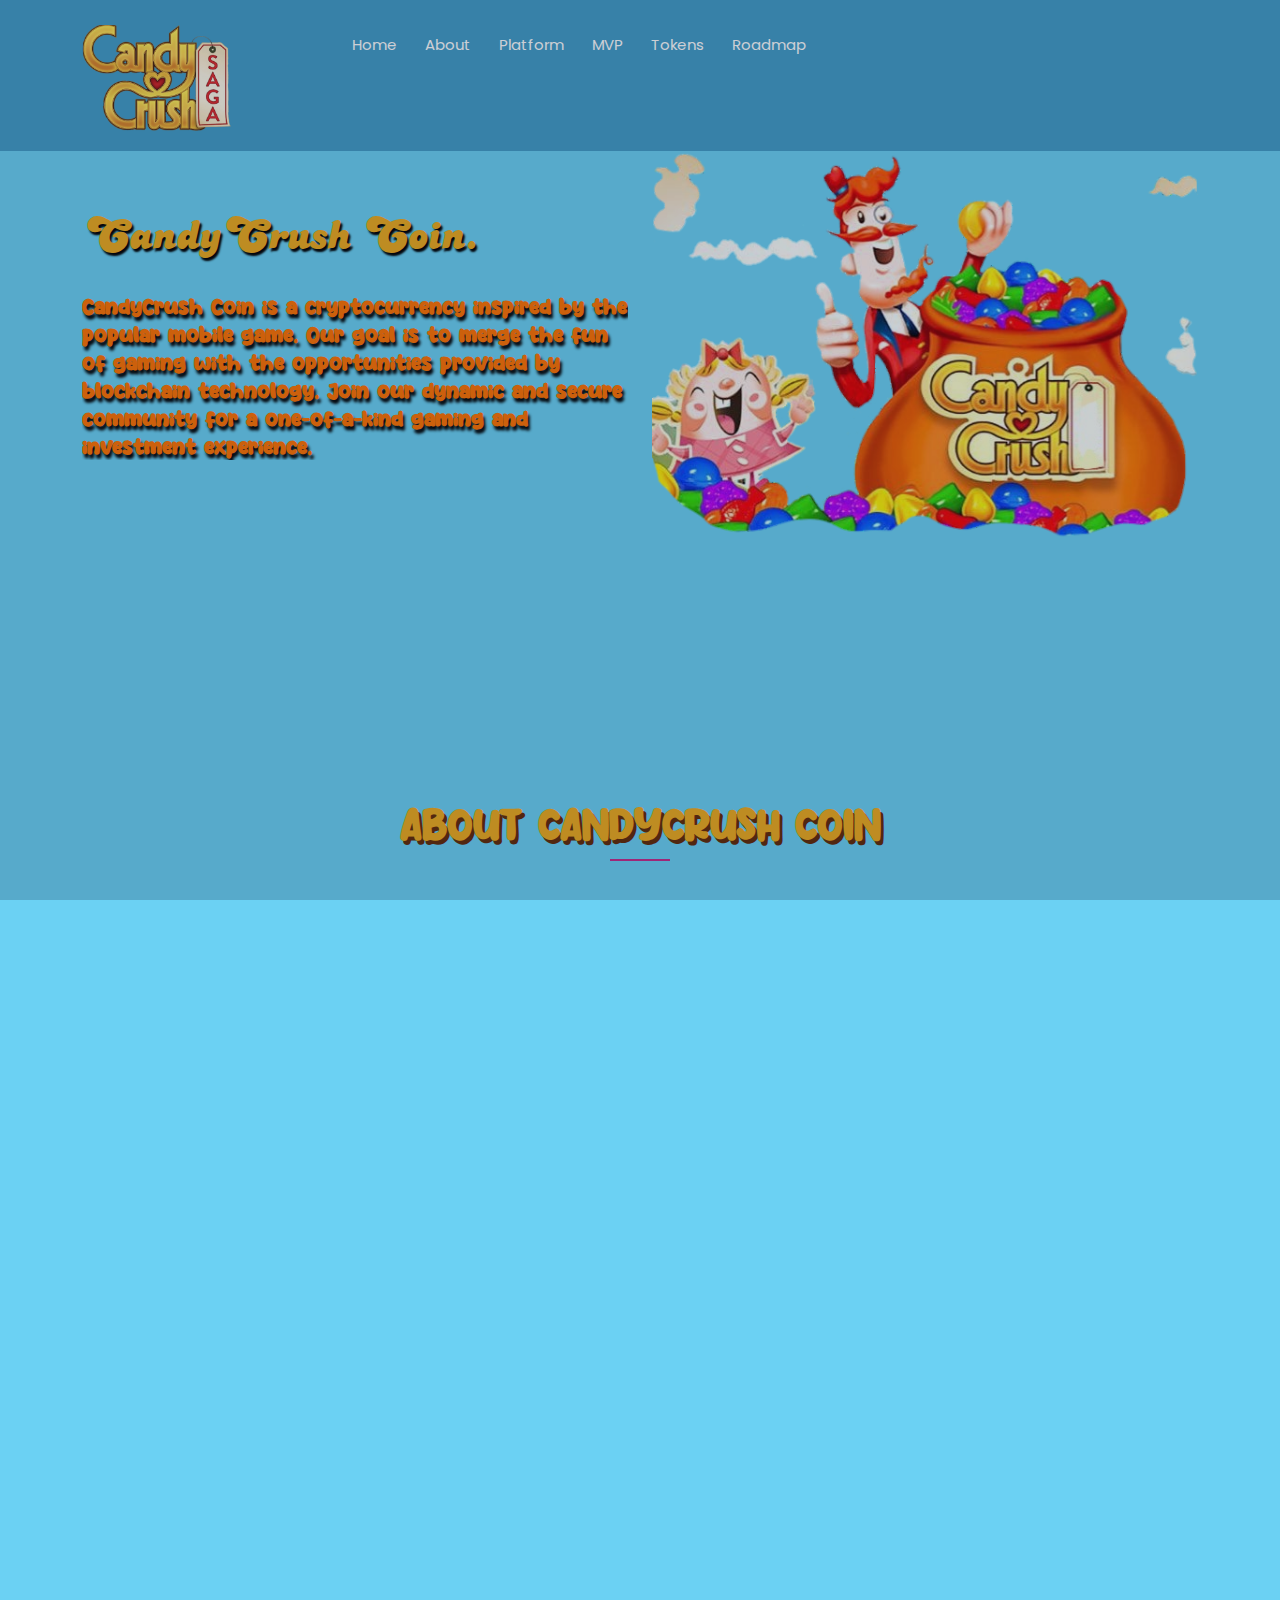
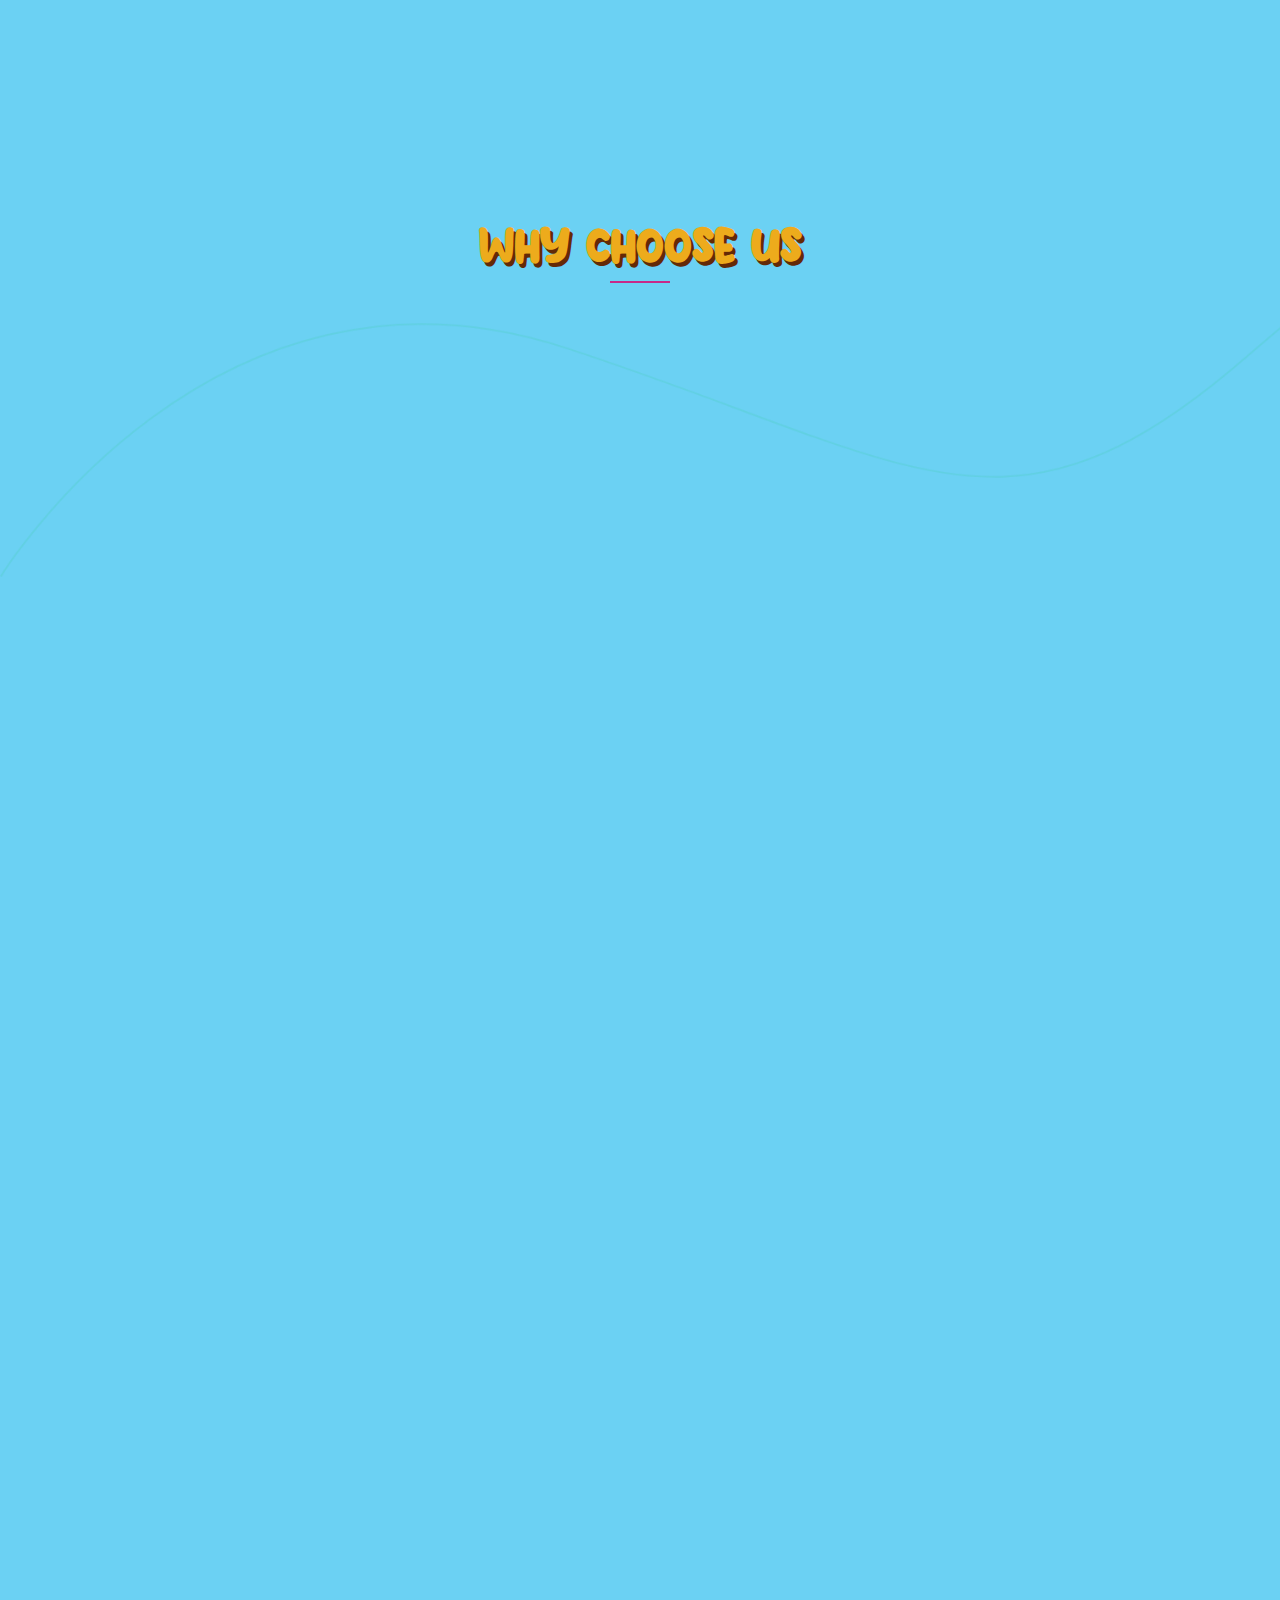
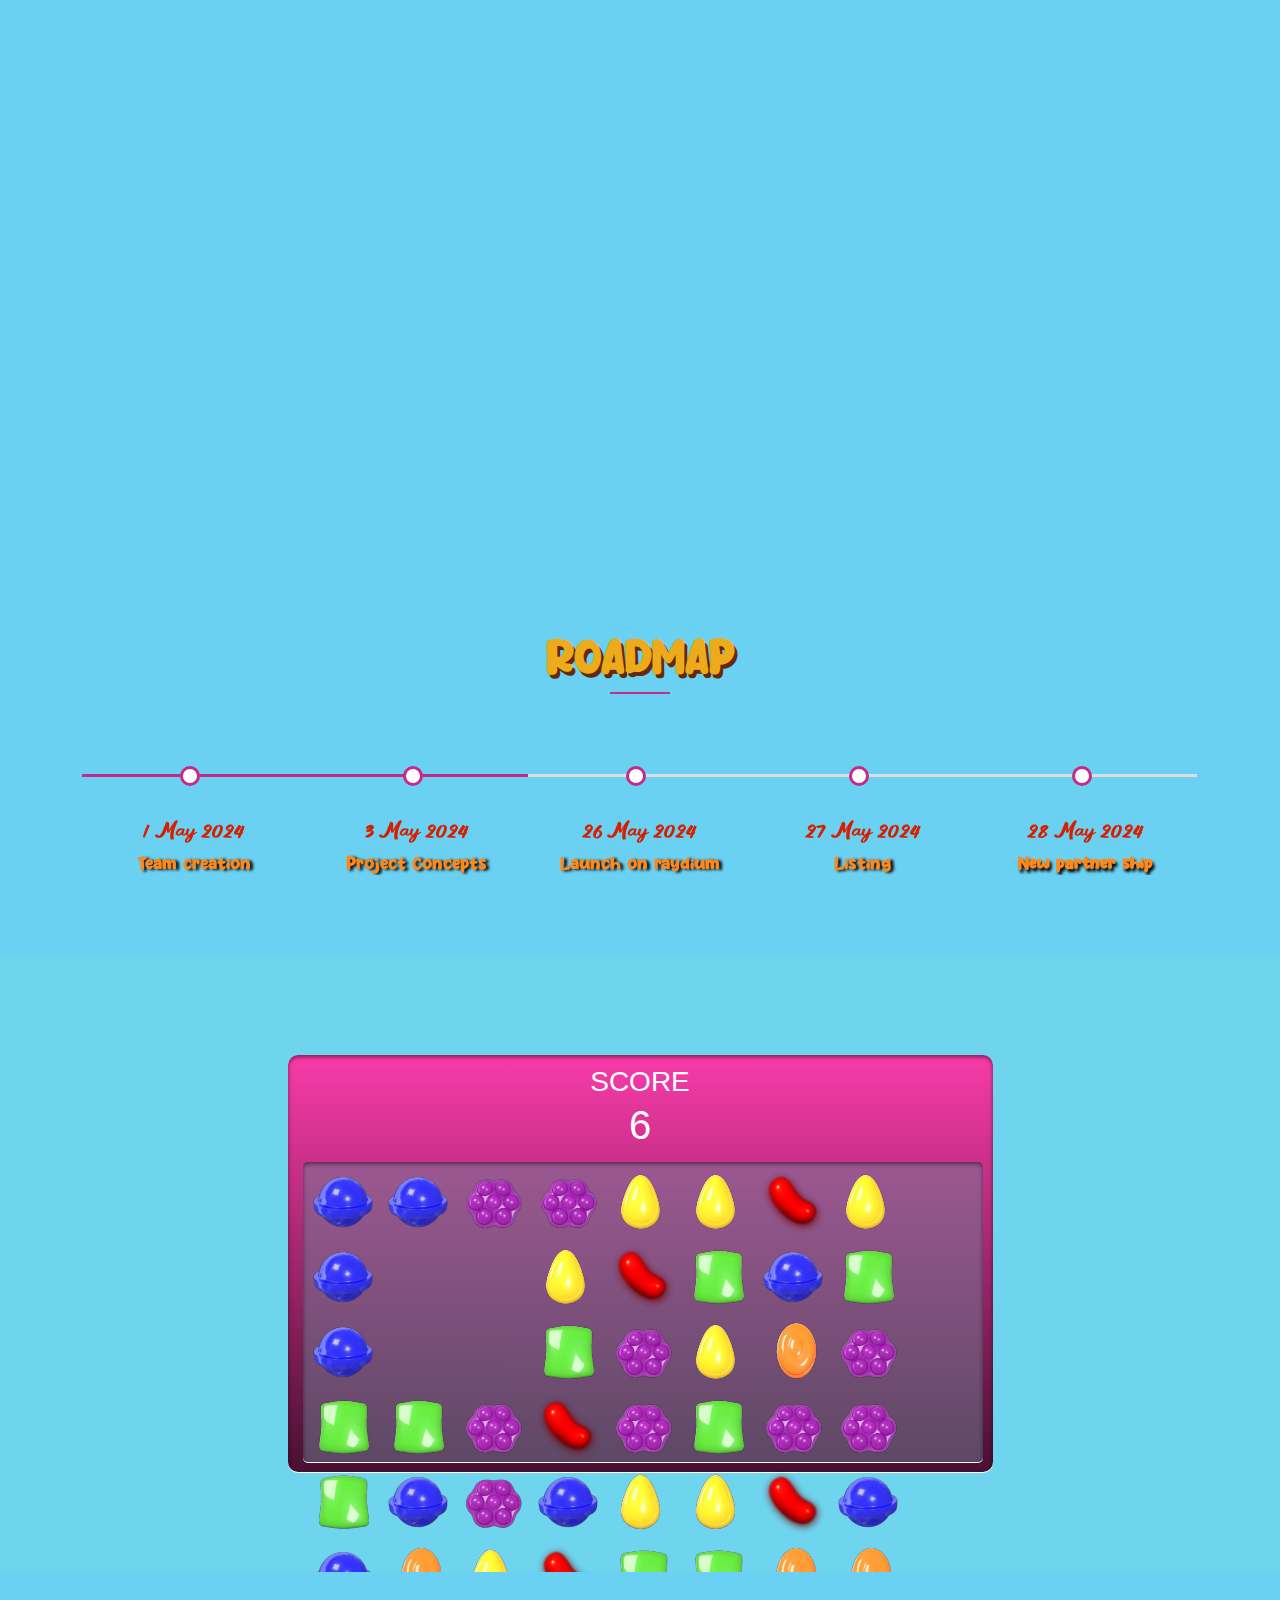
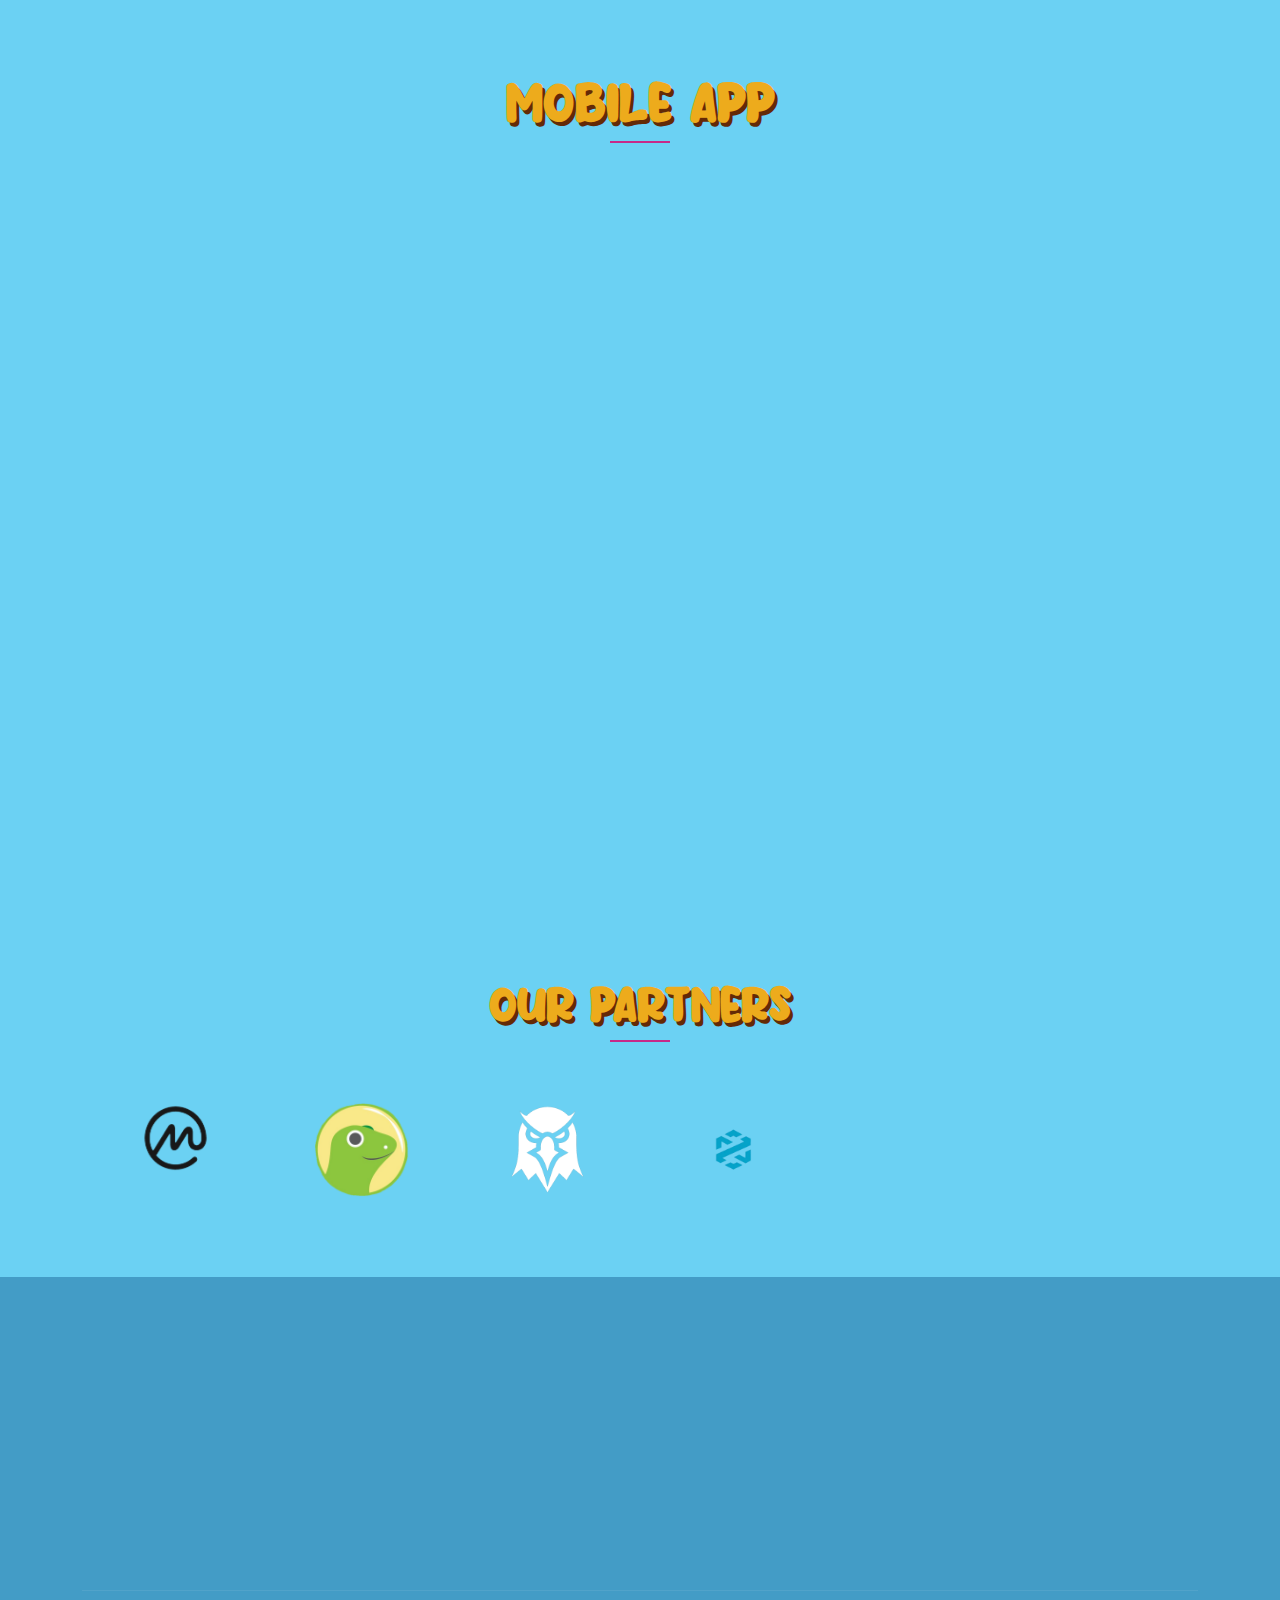
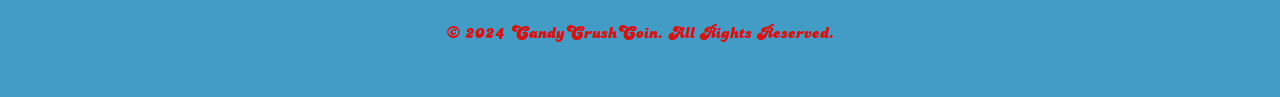
==== commit f21de85e: "push" ====
--- a/index.html
+++ b/index.html
@@ -6,7 +6,7 @@
 		<meta http-equiv="X-UA-Compatible" content="IE=edge">
 		<meta name="viewport" content="width=device-width, initial-scale=1, shrink-to-fit=no">
 		<!-- The above 3 meta tags *must* come first in the head; any other head content must come *after* these tags -->
-		<meta name="description" content="CandyCoin - Bitcoin & Cryptocurrency ICO Landing Page HTML Template">
+		<meta name="description" content="CandyCrush Coin">
 		<meta name="keywords" content="bitcoin, bitcoin landing, blockchain, cryptocurrency, Cryptocurrency advisor, ICO Agency, ICO Consulting, ico landing, ico template, ico token, ico website">		
 		<!-- SITE TITLE -->
 		<title>CandyCrush</title>			
@@ -33,26 +33,50 @@
 		<link rel="stylesheet" href="assets/css/responsive.css">
 		<style>
 			@font-face {
-			font-family: 'Candice', sans-serif;
-			src: url('./assets/fonts/Candice.TTF') format('truetype');
-        	font-family: 'Montserrat', sans-serif;
 			font-family: 'Purple';
 			src: url('./assets/fonts/Purple.ttf') format('truetype'); 
+			font-family: 'Montserrat', sans-serif;
 			display: flex;
 		}
+		
+		@font-face {
+			font-family: 'Candice';
+			src: url('./assets/fonts/Candice.TTF') format('truetype');
+		}
+		/* @font-face {
+			font-family: 'Candy';
+			src: url('./assets/fonts/CANDY.TTF');
+		} */
+		@font-face {
+			font-family: "Candy";
+			src: url('./assets/fonts/Candy.ttf');
+		}
+		@font-face {
+			font-family: 'Kelly';
+			src: url('./assets/fonts/PrettyKelly.ttf');
+		}
+		@font-face {
+			font-family: 'Banana';
+			src: url('./assets/fonts/banana.ttf');
+		}
+		@font-face {
+			font-family: 'Super';
+			src: url('./assets/fonts/Super.ttf');
+		}
+
 			.hero-text {
 				color: #dc5d19;
 				/* font-family: Candice, sans-serif; */
-				font-size: 15px;
+				font-size: 16px;
 				font-weight: bold;
-				line-height: 26px;
+				line-height: 28px;
 				overflow-x: hidden;
 			}
+			</style>
 		</style>	
 	</head>
 	
-    <body data-offset="80">
-
+    <body data-offset="80" style="background-image: url('../../Downloads/Candy.jpg');background-size: cover; background-position: center; background-attachment: fixed; background-color: #6fd4ee; color: #333">
 		<div class="preloader">
 			<div class="status">
 				<div class="status-mes"></div>
@@ -95,10 +119,10 @@
 				<div class="row">
 				  <div class="col-lg-6 col-sm-12 col-xs-12">
 					<div class="hero-text">
-						<h2 style="font-family:Candice, sans-serif;font-size: 37px;color: rgb(255, 185, 56);text-shadow: 3px 4px rgb(107, 41, 1);">CandyCrush Coin.</h2>
-						 <p style="font-family: Purple, sans-serif;font-size: 18px; text-shadow: 1px 2px rgb(66, 35, 15);">CandyCrush Coin is a cryptocurrency inspired by the popular mobile game. Our goal is to merge the fun of gaming with the opportunities provided by blockchain technology. Join our dynamic and secure community for a one-of-a-kind gaming and investment experience.</p>
-					</div> 
-				  </div><!--- END COL -->	
+						<h2 style="font-family:Candice;font-size: 45px;color: rgb(237, 171, 28);text-shadow: 2px 3px 2px rgb(0, 0, 0);">CandyCrush Coin.</h2>
+						 <p style="font-family:Purple;color: #ff7300 ;font-size: 20px; text-shadow: 2px 4px 3px rgb(0,0,0)">CandyCrush Coin is a cryptocurrency inspired by the popular mobile game. Our goal is to merge the fun of gaming with the opportunities provided by blockchain technology. Join our dynamic and secure community for a one-of-a-kind gaming and investment experience.</p>
+					</div>
+				  </div><!--- END COL -->
 				  <div class="col-lg-6 col-sm-12 col-xs-12 text-center">
 					<div class="hero-text-img">
 						<img src="assets/img/home.png" class="item-bounce" alt="" />
@@ -116,8 +140,8 @@
 				<div class="row">
 				  <div class="col-lg-6 col-sm-12 col-xs-12 wow fadeInUp" data-wow-duration="1s" data-wow-delay="0.2s" data-wow-offset="0">
 					<div class="about-text">
-						 <h2 style="font-family:Purple, sans-serif;font-size: 37px;color: rgb(204, 04, 04);text-shadow: 1px 4px rgb(150, 50, 80);">About the company</h2>
-						 <p style ="font-family:Purple, sans serif; font-size: 20px;color: rgb(250, 121, 28);text-shadow: 2px 1px rgb(150, 50, 80);">Immerse yo urself in the world of CandyCrush Coin, where cryptocurrency meets the addictive world of CandyCrush Saga. Inspired by the global mobile gaming phenomenon, CandyCrush Coin aims to shake up the memecoin industry by merging the playful fun of CandyCrush Saga with the innovative power of blockchain technology. Our mission is to build a vibrant community of passionate gamers and investors, united by their gaming and commitment to innovation. With CandyCrush Coin, players can dive deep into the sweet world of CandyCrush Saga while actively participating in the growth and development of the coin. We are committed to providing a transparent, fair and secure experience for our users. Thanks to technology, every transaction is recorded in an immutable and verifiable manner, ensuring the integrity and security of our ecosystem. Join us on this journey as we push the boundaries of innovation and reinvent how people play, invest, and interact with memecoin. With CandyCrush Coin, the future of entertainment and finance is as delicious as candy!</p> 
+						 <h2 style="font-family:Purple, sans-serif;font-size: 40px;color: rgb(204, 04, 04);text-shadow: 2px 4px rgb(0, 0, 0);">About the company</h2>
+						 <p style ="font-family: Kelly;font-size: 28px;color: #eb7405; text-shadow: 3px 3px 3px rgb(0, 0, 0);">Immerse yo urself in the world of CandyCrush Coin, where cryptocurrency meets the addictive world of CandyCrush Saga. Inspired by the global mobile gaming phenomenon, CandyCrush Coin aims to shake up the memecoin industry by merging the playful fun of CandyCrush Saga with the innovative power of blockchain technology. Our mission is to build a vibrant community of passionate gamers and investors, united by their gaming and commitment to innovation. With CandyCrush Coin, players can dive deep into the sweet world of CandyCrush Saga while actively participating in the growth and development of the coin. We are committed to providing a transparent, fair and secure experience for our users. Thanks to technology, every transaction is recorded in an immutable and verifiable manner, ensuring the integrity and security of our ecosystem. Join us on this journey as we push the boundaries of innovation and reinvent how people play, invest, and interact with memecoin. With CandyCrush Coin, the future of entertainment and finance is as delicious as candy!</p> 
 						 <!-- <p>We offers users a fully operational long-term rental platform. It plans to leverages blockchain technology to ensure seamless rental experience and wants to help tenants unfreeze millions of dollars tied up in rental tenants deposits.</p> -->
 					</div> 
 				  </div><!--- END COL -->	
@@ -134,7 +158,7 @@
 		<!-- START PROCESS -->
 		<section class="process_area section-padding" style="background-color:#6bd1f3;">
 		   <div class="container">
-			<h2 class="title_spectial" style="font-family:Purple, sans-serif;font-size: 37px;color: rgb(237, 171, 28);text-shadow: 3px 4px rgb(100, 42, 6);">Why Choose Us</h2>			
+			<h2 class="title_spectial" style="font-family:Purple, sans-serif;font-size: 40px;color: rgb(237, 171, 28);text-shadow: 3px 4px rgb(100, 42, 6);">Why Choose Us</h2>			
 				<div class="row text-center">					
 					<div class="col-lg-3 col-sm-6 col-xs-12 wow fadeInLeft" data-wow-duration="1s" data-wow-delay="0.1s" data-wow-offset="0">
 						<div class="single_process">
@@ -185,20 +209,20 @@
 				  </div><!--- END COL -->				  
 				  <div class="col-lg-5 col-sm-12 col-xs-12 wow fadeInUp" data-wow-duration="1s" data-wow-delay="0.2s" data-wow-offset="0">
 					<div class="traders-text">
-						 <h2 style="font-family:Purple, sans-serif;font-size: 37px;color: rgb(237, 171, 28);text-shadow: 3px 4px rgb(100, 42, 6);">Coin for our traders</h2>
-						 <p style ="font-family: Purple;color: #dd0000;font-size: 19px;font-weight: bold;line-height: 26px;overflow-x: hidden;">exceptional memecoin for all traders. The next biggest success not to be missed</p>
+						 <h2 style="font-family:Purple, sans-serif;font-size: 40px;color: rgb(237, 171, 28);text-shadow: 3px 4px rgb(100, 42, 6);">Coin for our traders</h2>
+						 <p style ="font-family: Purple;color: #dd0000;font-size: 19px;text-shadow: 1px 2px 3px black;">exceptional memecoin for all traders. The next biggest success not to be missed</p>
 					</div> 
 					<div class="traders_list">
 						<span class="ti-target"></span>
-						<p style="font-family: Purple; color: #ff6b16;font-size: 16px; text-shadow: 1px 1px 2px rgb(77, 30, 2);">We target a large community ready to believe in the success of the project.</p>
+						<p style="font-family: Purple;color: rgb(255, 183, 0);font-size: 17px;text-shadow: 1px 3px 2px rgb(0, 0, 0);"> We target a large community ready to believe in the success of the project.</p>
 					</div>
 					<div class="traders_list">
 						<span class="ti-cup"></span>
-						<p style="font-family: Purple; color: #ff6b16;font-size: 16px; text-shadow: 1px 1px 2px rgb(77, 30, 2);">success of the project several investors excited and interested</p>
+						<p style="font-family: Purple;color: rgb(255, 183, 0);font-size: 17px;text-shadow: 1px 3px 2px rgb(0, 0, 0);"> success of the project several investors excited and interested</p>
 					</div>
 					<div class="traders_list">
 						<span class="ti-crown"></span>
-						<p style="font-family: Purple; color: #ff6b16;font-size: 16px; text-shadow: 1px 1px 2px rgb(77, 30, 2);">Get the moon and become the next memecoin with 10M marketcap.</p>
+						<p style="font-family: Purple;color: rgb(255, 183, 0);font-size: 17px;text-shadow: 1px 3px 2px rgb(0, 0, 0);"> Get the moon and become the next memecoin with 10M marketcap.</p>
 					</div>
 				  </div><!--- END COL -->				  
 				</div><!--- END ROW -->
@@ -224,34 +248,34 @@
 		<!-- START ROADMAP  -->
 		<section id="roadmap" class="our_roadmap section-padding" style="background-color:#6bd1f3;">
 			<div class="container">
-				<h2 class="title_spectial"style="font-family:Purple, sans-serif;font-size: 37px;color: rgb(237, 171, 28);text-shadow: 3px 4px rgb(100, 42, 6);">Roadmap</h2>		
+				<h2 class="title_spectial"style="font-family:Purple, sans-serif;font-size: 40px;color: rgb(237, 171, 28);text-shadow: 3px 4px rgb(100, 42, 6);">Roadmap</h2>		
 				<div class="row text-center">
 					<div class="col-lg-12">
 						<div id="roadmap-slider" class="owl-carousel">
 							<div class="roadmap roadmap_color">
 								<span></span>
-								<h5 style="font-family: Candice, sans-serif;color: rgb(255, 180, 6);">10 May 2024</h5>
-								<p style ="font-family: Purple; color: #ffd500; font-size: 15px;font-weight: bold;line-height: 26px;overflow-x: hidden;">Team creation </p>
+								<h5 style="font-family: Candy;color: rgb(212, 32, 0); text-shadow: black;">1 May 2024</h5>
+								<p style ="font-family: Purple; color: #ff8819;text-shadow: 3px 1px 3px rgb(0, 0, 0); font-size: 16px;">Team creation </p>
 							</div>
 							<div class="roadmap roadmap_color">
 								<span></span>
-								<h5 style="font-family: Candice, sans-serif;color: rgb(255, 180, 6);">15 May 2024 </h5>
-								<p style ="font-family: Purple; color: #ffd500; font-size: 15px;font-weight: bold;line-height: 26px;overflow-x: hidden;">Project Concepts</p>
+								<h5 style="font-family: Candy;color: rgb(212, 32, 0);">3 May 2024 </h5>
+								<p style ="font-family: Purple; color: #ff8819;text-shadow: 3px 1px 3px rgb(0, 0, 0); font-size: 16px;">Project Concepts</p>
 							</div>
 							<div class="roadmap">
 								<span></span>
-								<h5 style="font-family: Candice, sans-serif;color: rgb(255, 180, 6);">22 May 2024</h5>
-								<p style ="font-family: Purple; color: #ffd500; font-size: 15px;font-weight: bold;line-height: 26px;overflow-x: hidden;"> Launch on raydium</p>
+								<h5 style="font-family: Candy;color: rgb(212, 32, 0);">26 May 2024</h5>
+								<p style ="font-family: Purple; color: #ff8819;text-shadow: 3px 1px 3px rgb(0, 0, 0); font-size: 16px;"> Launch on raydium</p>
 							</div>
 							<div class="roadmap">
 								<span></span>
-								<h5 style="font-family: Candice, sans-serif;color: rgb(255, 180, 6);">23 May 2024</h5>
-								<p style ="font-family: Purple; color: #ffd500; font-size: 15px;font-weight: bold;line-height: 26px;overflow-x: hidden;"> Listing </p>
+								<h5 style="font-family: Candy;color: rgb(212, 32, 0);">27 May 2024</h5>
+								<p style ="font-family: Purple; color: #ff8819;text-shadow: 3px 1px 3px rgb(0, 0, 0); font-size: 16px;"> Listing </p>
 							</div>
 							<div class="roadmap">
 								<span></span>
-								<h5 style="font-family: Candice, sans-serif;color: rgb(255, 180, 6);">24 May 2024</h5>
-								<p style ="font-family: Purple; color: #ffd500; font-size: 15px;font-weight: bold;line-height: 26px;overflow-x: hidden;"> New partner ship</p>
+								<h5 style="font-family: Candy;color: rgb(212, 32, 0);">28 May 2024</h5>
+								<p style ="font-family: Purple; color: #ff8819;text-shadow: 2px 3px 3px rgb(0, 0, 0); font-size: 15px;font-weight: bold;line-height: 26px;overflow-x: hidden;"> New partner ship</p>
 							</div>
 						</div>
 					</div><!--END  COL  -->
@@ -260,56 +284,9 @@
 		</section>
 		<!-- END ROADMAP -->
 		
-		<!-- START BOARD OF DIRECTORS -->
-		<section id="bod" class="bod_area" style="background-color: #6bd1f3;">
-			<div class="container">								
-				<h2 class="title_spectial" style="font-family:Purple, sans-serif;font-size: 37px;color: rgb(237, 171, 28);text-shadow: 3px 4px rgb(100, 42, 6);">Board of directors</h2>
-				<div class="row text-center">
-					<div class="col-lg-3 col-sm-3 col-xs-12 wow fadeInLeft" data-wow-duration="1s" data-wow-delay="0.1s" data-wow-offset="0">
-						<div class="our-bod">
-							<div class="single-bod">
-								<img src="assets/img/bod/1.jpg" class="img-fluid" alt="" />
-								<h3>Gary Oleron</h3>
-								<p>Marketer</p>
-							</div>	
-						</div><!--- END OUR BOARD OF DIRECTORS -->	
-					</div><!--- END COL -->	
-					<div class="col-lg-3 col-sm-3 col-xs-12 wow fadeInLeft" data-wow-duration="1s" data-wow-delay="0.2s" data-wow-offset="0">
-						<div class="our-bod">
-							<div class="single-bod">
-								<img src="assets/img/bod/2.jpg" class="img-fluid" alt="" />
-								<h3>Ayoub Bennami</h3>
-								<p>Manager</p>
-							</div>						
-						</div><!--- END OUR BOARD OF DIRECTORS -->	
-					</div><!--- END COL -->	
-					<div class="col-lg-3 col-sm-3 col-xs-12 wow fadeInLeft" data-wow-duration="1s" data-wow-delay="0.3s" data-wow-offset="0">
-						<div class="our-bod">
-							<div class="single-bod">
-								<img src="assets/img/bod/3.jpg" class="img-fluid" alt="" />
-								<h3>Mark Nomit</h3>
-								<p>Developer</p>
-							</div>							
-						</div><!--- END OUR BOARD OF DIRECTORS -->	
-					</div><!--- END COL -->
-					<div class="col-lg-3 col-sm-3 col-xs-12 wow fadeInLeft" data-wow-duration="1s" data-wow-delay="0.4s" data-wow-offset="0">
-						<div class="our-bod">
-							<div class="single-bod">
-								<img src="assets/img/bod/4.jpg" class="img-fluid" alt="" />
-								<h3>Xavier Nils</h3>
-								<p>Developer</p>
-							</div>					
-						</div><!--- END OUR BOARD OF DIRECTORS -->	
-					</div><!--- END COL -->	  
-				</div><!--- END ROW -->			
-			</div><!--- END CONTAINER -->
-		</section>
-		<!-- END BOARD OF DIRECTORS -->	
-
-<!-- <!DOCTYPE html> -->
 
 <!--Start play game candy-->
-	<!-- <body> -->
+<script src="app2.js" charset="utf-8"></script>
 		<div class="score-board">
 			<h3>score</h3>
 			<h1 id="score"></h1>
@@ -320,11 +297,10 @@
 			<link rel="stylesheet" href="style2.css">
 			
 			<!-- Lien vers la police Google Fonts -->
-			<link href="https://fonts.googleapis.com/css?family=Montserrat:300,400&display=swap" rel="stylesheet">
+			<!-- <link href="https://fonts.googleapis.com/css?family=Montserrat:300,400&display=swap" rel="stylesheet"> -->
 			
 			<!-- Lien vers le fichier JavaScript -->
 		</div>
-			<script src="app2.js" charset="utf-8"></script>
 	</div>
 <!--End play game candy-->
 
@@ -332,7 +308,7 @@
 		<!-- START APP DOWNLOAD -->
 		<section id="app-download" class="app_area section-padding" style="background-color: #6bd1f3;">
 			<div class="container">
-				<h2 class="title_spectial" style="font-family:Purple, sans-serif;font-size: 37px;color: rgb(237, 171, 28);text-shadow: 3px 4px rgb(100, 42, 6);">Mobile app</h2>							
+				<h2 class="title_spectial" style="font-family:Purple, sans-serif;font-size: 45px;color: rgb(237, 171, 28);text-shadow: 3px 4px rgb(100, 42, 6);">Mobile app</h2>							
 				<div class="row">
 				  <div class="col-lg-6 col-sm-10 col-xs-10 text-center wow fadeInLeft" data-wow-duration="1s" data-wow-delay="0.2s" data-wow-offset="0">
 					<div class="app-img">
@@ -341,12 +317,12 @@
 				  </div><!--- END COL -->					 
 				 <div class="col-lg-6 col-sm-12 col-xs-12 wow fadeInLeft" data-wow-duration="1s" data-wow-delay="0.3s" data-wow-offset="0">
 					<div class="app-text">
-						 <h2 style="font-family: Candice;color: rgb(209, 2, 2);">Join us and enjoy</h2>
-						 <p style="font-family: Purple; color: #ff6b16;font-size: 16px; text-shadow: 1px 1px 2px rgb(77, 30, 2);">Hello guys, come join the candy crush movement and above all don't forget to have fun by downloading the candy crush app.</p> 
+						 <h2 style="font-family: Candice;color: rgb(209, 2, 2); text-shadow: 1px 2px 3px black; font-size: 50px;">Join us and enjoy</h2>
+						 <p style="font-family: Purple; color: #ff6b16;font-size: 20px; text-shadow: 1px 2px 3px rgb(0, 0, 0);">Hello guys, come join the candy crush movement and above all don't forget to have fun by downloading the candy crush app.</p> 
 						 <ul>
-						 	<li style="font-family:Purple, sans-serif;font-size: 20px;color: rgb(227, 156, 3);text-shadow: 2px 4px rgb(55, 21, 0);"><span class="ti-user"></span>Create Profile</li>
-						 	<li style="font-family:Purple, sans-serif;font-size: 20px;color: rgb(227, 156, 3);text-shadow: 2px 4px rgb(71, 27, 0);"><span class="ti-download"></span>Download It for Free</li>
-						 	<li style="font-family:Purple, sans-serif;font-size: 20px;color: rgb(227, 156, 3);text-shadow: 2px 4px rgb(61, 24, 2);"><span class="ti-cup"></span>Enjoy this app</li>
+						 	<li style="font-family:Purple, sans-serif;font-size: 20px;color: rgb(227, 156, 3);text-shadow: 3px 2px 4px rgb(0, 0, 0);"><span class="ti-user"></span>Create Profile</li>
+						 	<li style="font-family:Purple, sans-serif;font-size: 20px;color: rgb(227, 156, 3);text-shadow: 3px 2px 4px rgb(0, 0, 0);"><span class="ti-download"></span>Download It for Free</li>
+						 	<li style="font-family:Purple, sans-serif;font-size: 20px;color: rgb(227, 156, 3);text-shadow: 3px 2px 4px rgb(0, 0, 0);"><span class="ti-cup"></span>Enjoy this app</li>
 						 </ul>
 						<div class="home_btn">
 							<a href="https://apps.apple.com/us/app/candy-crush-saga/id553834731" class="btn_one wow bounceIn" data-wow-delay=".3s"><i class="fa fa-apple"></i>App Store</a>
@@ -361,7 +337,7 @@
 		<!-- START COMPANY PARTNER LOGO  -->
 		<div class="partner-logo section-padding" style="background-color:#6bd1f3;">
 			<div class="container">
-				<h2 class="title_spectial" style="font-family:Purple, sans-serif;font-size: 37px;color: rgb(237, 171, 28);text-shadow: 3px 4px rgb(100, 42, 6);">Our Partners</h2>
+				<h2 class="title_spectial" style="font-family:Purple, sans-serif;font-size: 40px;color: rgb(237, 171, 28);text-shadow: 3px 4px rgb(100, 42, 6);">Our Partners</h2>
 				<div class="row">
 					<div class="col-lg-12 text-center">
 						<div class="partner">
@@ -369,9 +345,6 @@
 							<a href="#"><img src="assets/img/partner/2.png" alt="image"></a>
 							<a href="#"><img src="assets/img/partner/3.png" alt="image"></a>
 							<a href="#"><img src="assets/img/partner/5.png" alt="image"></a>
-							<!-- <a href="#"><img src="assets/img/partner/1.png" alt="image"></a>
-							<a href="#"><img src="assets/img/partner/2.png" alt="image"></a>
-							<a href="#"><img src="assets/img/partner/3.png" alt="image"></a> -->
 						</div>
 					</div><!-- END COL  -->
 				</div><!--END  ROW  -->
@@ -386,7 +359,7 @@
 					<div class="col-lg-3 col-sm-6 col-xs-12 wow fadeInLeft" data-wow-duration="1s" data-wow-delay="0.4s" data-wow-offset="0">
 						<div class="footer_logo">
 							<img src="assets/img/logo.png">
-							<p> Lorem ipsum dolor sit amet, consectetur adipiscing elit. Fusce vitae risus nec dui venenatis dignissim.</p>
+							<p> Biggest Memecoin.</p>
 						</div>
 						<div class="footer_profile">
 						<!-- <ul> -->
--- a/style2.css
+++ b/style2.css
@@ -57,16 +57,18 @@
 } */
 /* Pour la grille du jeu */
 
-.grid {
-  height: 350px; /* Ajustement de la hauteur */
-  min-width: 630px; /* Ajustement de la largeur */
+
+.grid 
+{
+  height: 300px; /* Ajustement de la hauteur */
+  min-width: 200px; /* Ajustement de la largeur*/
   display: flex;
   flex-wrap: wrap;
-  margin-left: 10px;
+  margin-left: 5px;
   margin-top: 5px;
   background-color: rgba(109, 127, 151, 0.5);
   padding: 5px;
-  border-radius: 10px;
+  border-radius: 5px;
   box-shadow: 0 2px 4px rgba(0, 0, 0, 0.5) inset, 0 1px 0 #fff;
   color: #85796b;
 }
@@ -76,7 +78,7 @@
   width: 70px;
 }
 
-/* Pour les titres */
+
 h3, h1 {
   font-family: "Montserrat", sans-serif;
   text-transform: uppercase;
@@ -86,18 +88,18 @@
   margin-top: -5px;
 }
 
-/* Pour la scoreboard */
+
 .score-board {
   background-color: pink;
   border-radius: 10px;
-  margin: 20px auto;
+  margin: 100px auto;
   padding: 10px;
   width: fit-content;
   display: flex;
   flex-direction: column;
   align-items: center;
   text-align: center;
-  background-image: linear-gradient(#FFB6C1, #FFC0CB);
+  background-image: linear-gradient(#f83ba9, #491031);
   box-shadow: 0 2px 4px rgba(0, 0, 0, 0.5) inset, 0 1px 0 #fff;
   color: #85796b;
 }
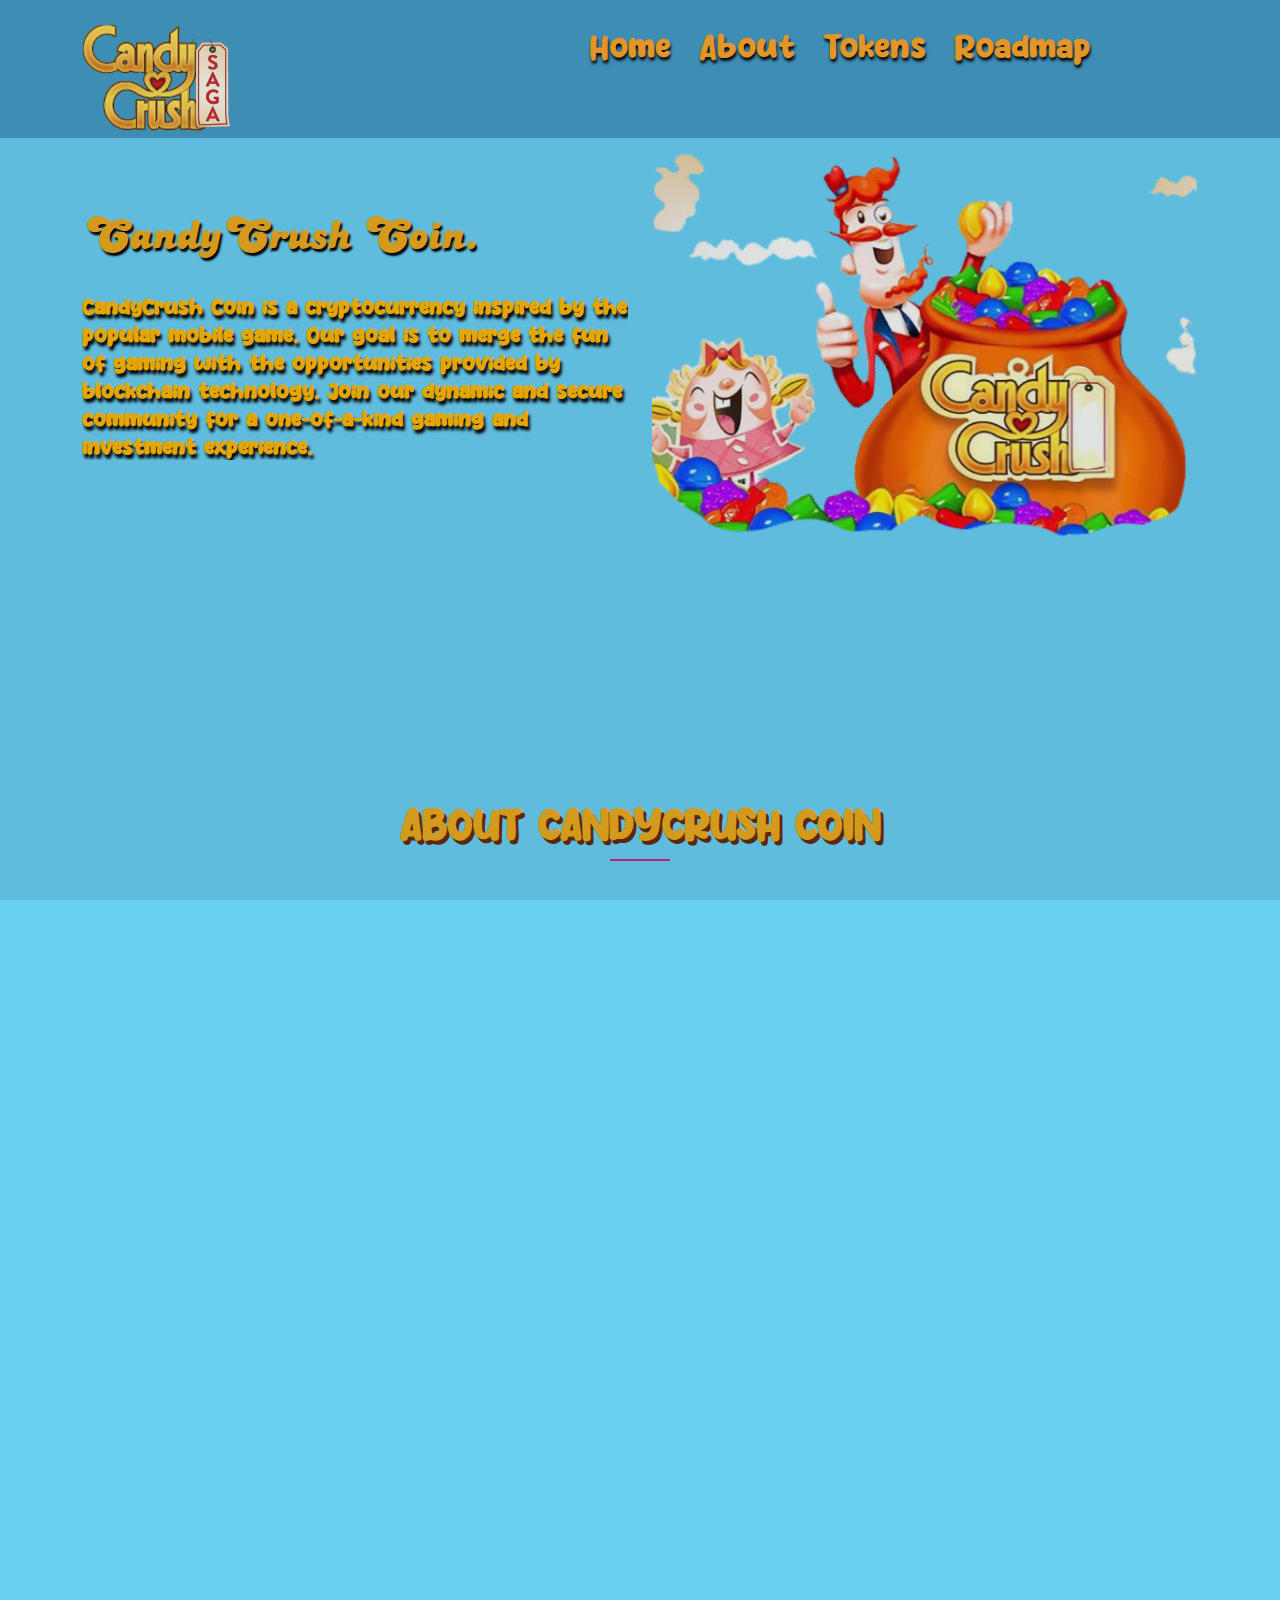
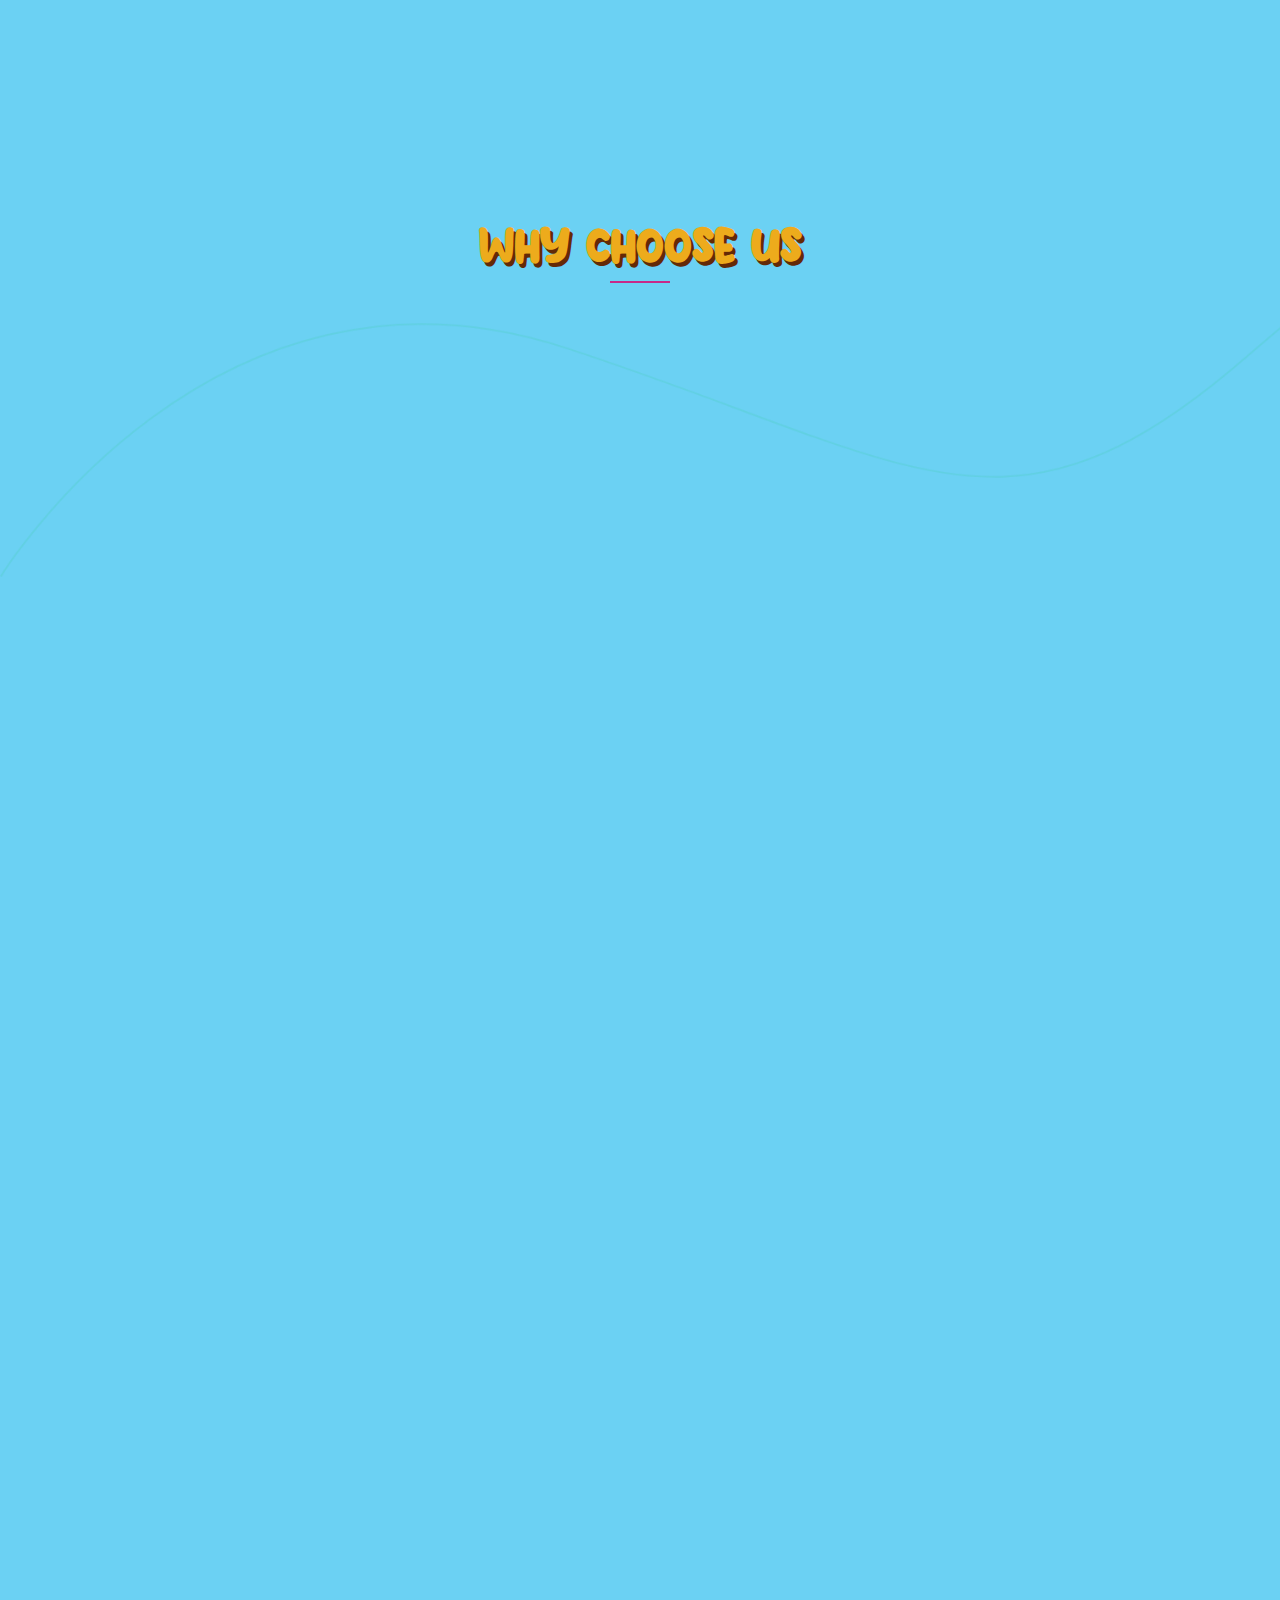
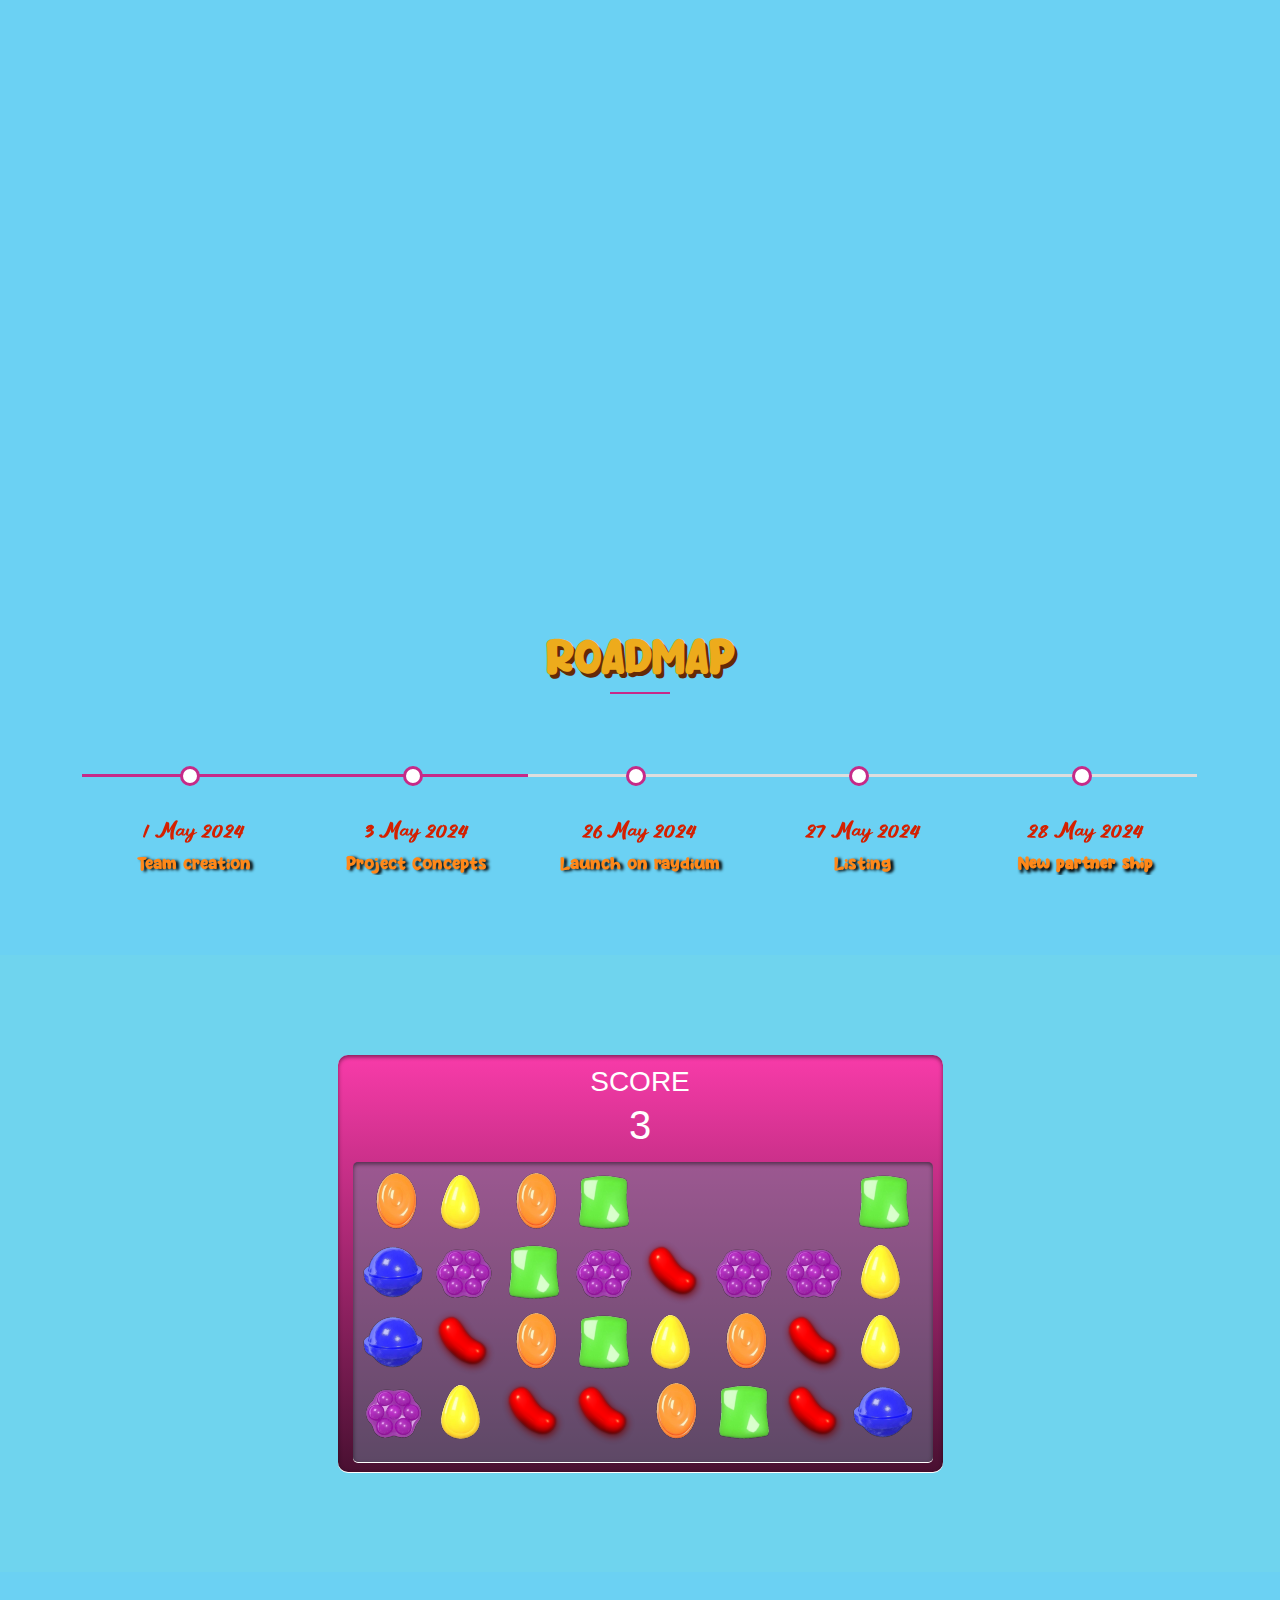
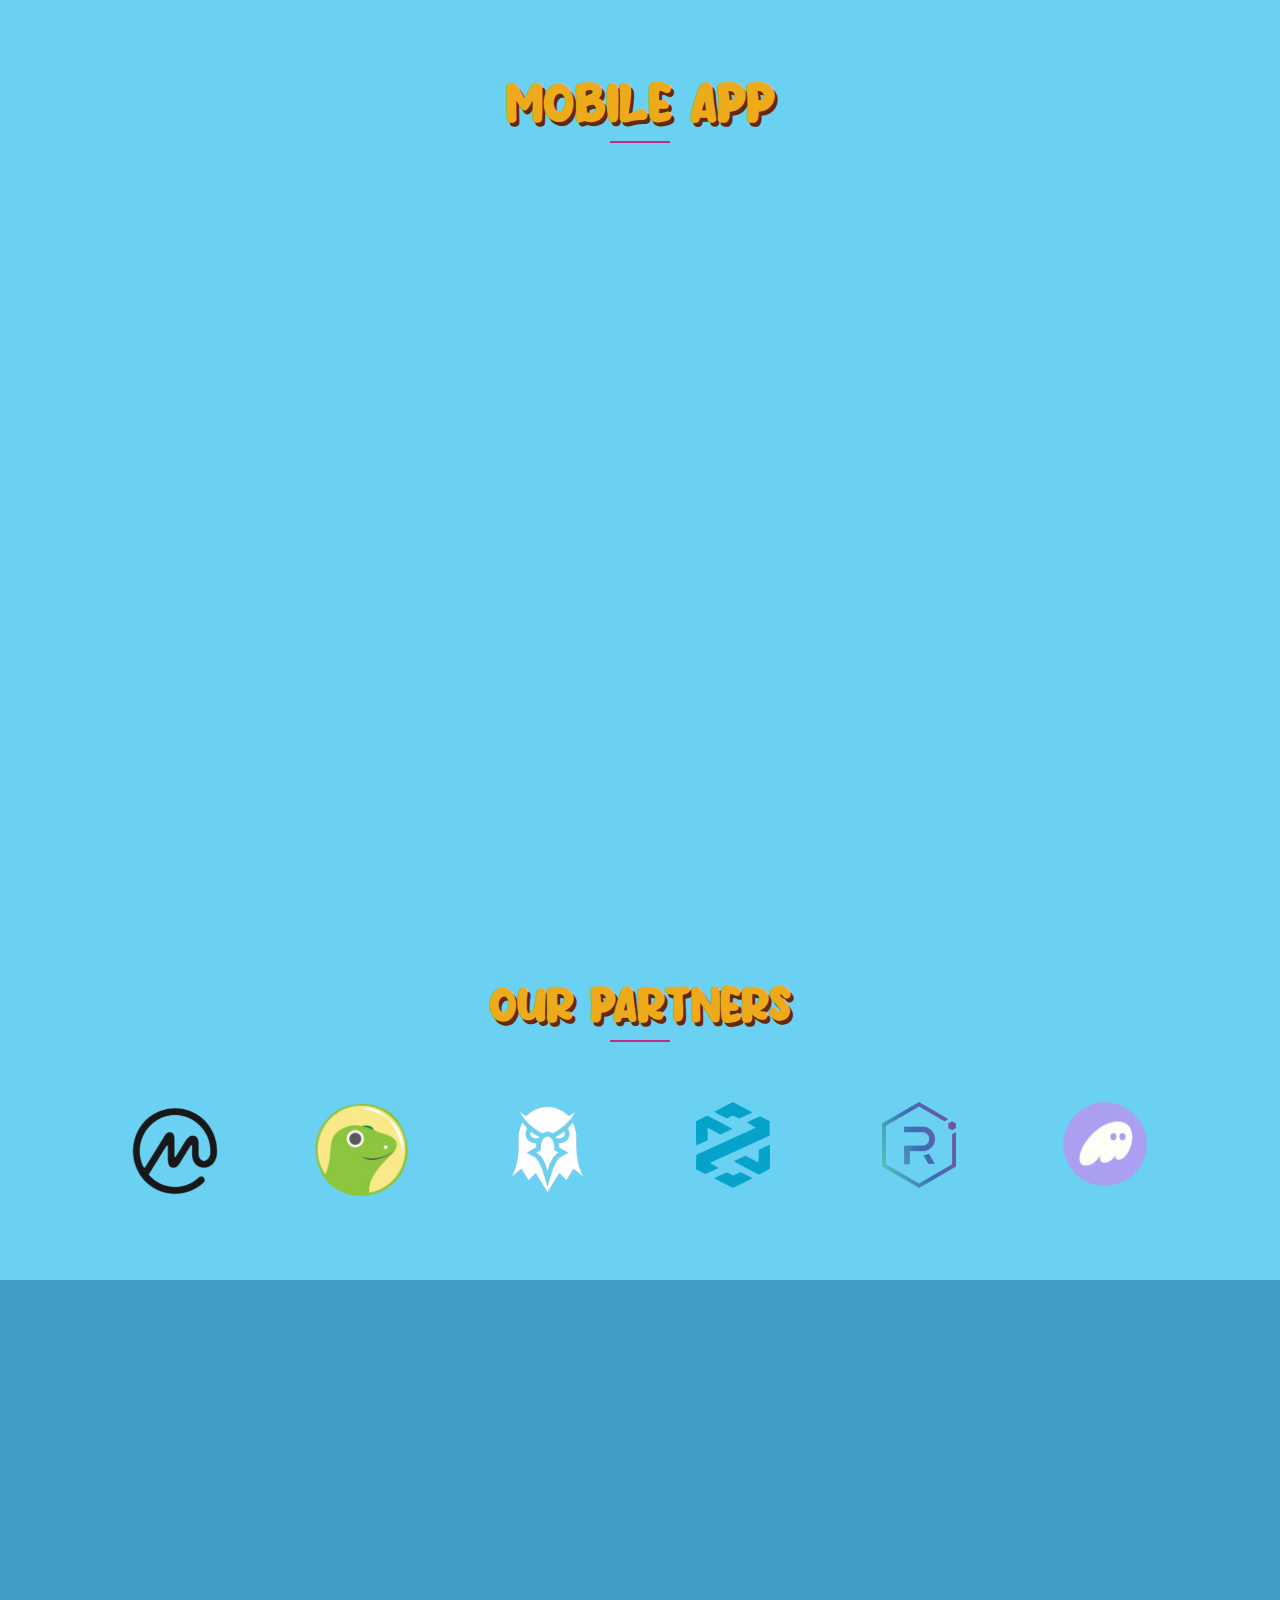
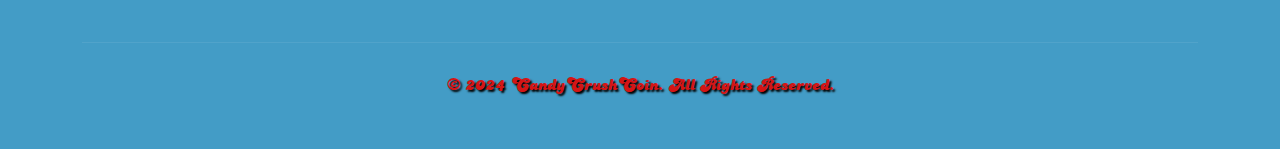
==== commit c080b97d: "push" ====
--- a/index.html
+++ b/index.html
@@ -85,24 +85,22 @@
 		<!-- END PRELOADER -->		
 
 		<!-- START NAVBAR -->  
-		<div id="navigation" class="fixed-top navbar-light bg-faded site-navigation" style="background-color: rgb(67, 156, 198);">
-			<div class="container">
-				<div class="row">
-					<div class="col-lg-2 col-md-3 col-sm-4">
+		<div id="navigation" class="fixed-top navbar-light bg-faded site-navigation" style="background-color: rgb(67, 156, 198); height: 138px;">
+			<div class="container">
+				<div class="row">
+					<div class="col-lg-5 col-md-12 col-sm-0">
 						<div class="site-logo">
 							<a class="navbar-logo" href="index.html"><img src="assets/img/logo.png" alt=""></a>
 						</div>
 					</div><!--- END Col -->					
-					<div class="col-lg-6 col-md-12 col-sm-4">
+					<div class="col-lg-6 col-md-6 col-sm-6">
 						<div class="header_right">
 							<nav id="main-menu" class="ml-auto">
 								<ul>
-								  <li><a href="#home">Home</a></li>
-								  <li><a href="#about">About</a></li>
-								  <li><a href="#platform">Platform</a></li>
-								  <li><a href="#mvp">MVP</a></li>
-								  <li><a href="#token_sale">Tokens</a></li>
-								  <li><a href="#roadmap">Roadmap</a></li>								  
+								  <li><a href="#home" style="font-family: Purple;font-size: 30px; color: #ffa527;text-shadow: 1px 3px 3px #020000;">Home</a></li>
+								  <li><a href="#about" style="font-family: Purple;font-size: 30px; color: #ffa527;text-shadow: 1px 3px 3px #000000;">About</a></li>
+								  <li><a href="#token_sale" style="font-family: Purple;font-size: 30px; color: #ffa527;text-shadow: 1px 3px 3px #000000;" >Tokens</a></li>
+								  <li><a href="#roadmap" style="font-family: Purple;font-size: 30px; color: #ffa527;text-shadow: 1px 3px 3px #000000;">Roadmap</a></li>								  
 								</ul>
 							</nav>
 							<div id="mobile_menu"></div>
@@ -120,7 +118,7 @@
 				  <div class="col-lg-6 col-sm-12 col-xs-12">
 					<div class="hero-text">
 						<h2 style="font-family:Candice;font-size: 45px;color: rgb(237, 171, 28);text-shadow: 2px 3px 2px rgb(0, 0, 0);">CandyCrush Coin.</h2>
-						 <p style="font-family:Purple;color: #ff7300 ;font-size: 20px; text-shadow: 2px 4px 3px rgb(0,0,0)">CandyCrush Coin is a cryptocurrency inspired by the popular mobile game. Our goal is to merge the fun of gaming with the opportunities provided by blockchain technology. Join our dynamic and secure community for a one-of-a-kind gaming and investment experience.</p>
+						 <p style="font-family:Purple;color: #ffb700 ;font-size: 20px; text-shadow: 2px 4px 3px rgb(0,0,0)">CandyCrush Coin is a cryptocurrency inspired by the popular mobile game. Our goal is to merge the fun of gaming with the opportunities provided by blockchain technology. Join our dynamic and secure community for a one-of-a-kind gaming and investment experience.</p>
 					</div>
 				  </div><!--- END COL -->
 				  <div class="col-lg-6 col-sm-12 col-xs-12 text-center">
@@ -141,8 +139,7 @@
 				  <div class="col-lg-6 col-sm-12 col-xs-12 wow fadeInUp" data-wow-duration="1s" data-wow-delay="0.2s" data-wow-offset="0">
 					<div class="about-text">
 						 <h2 style="font-family:Purple, sans-serif;font-size: 40px;color: rgb(204, 04, 04);text-shadow: 2px 4px rgb(0, 0, 0);">About the company</h2>
-						 <p style ="font-family: Kelly;font-size: 28px;color: #eb7405; text-shadow: 3px 3px 3px rgb(0, 0, 0);">Immerse yo urself in the world of CandyCrush Coin, where cryptocurrency meets the addictive world of CandyCrush Saga. Inspired by the global mobile gaming phenomenon, CandyCrush Coin aims to shake up the memecoin industry by merging the playful fun of CandyCrush Saga with the innovative power of blockchain technology. Our mission is to build a vibrant community of passionate gamers and investors, united by their gaming and commitment to innovation. With CandyCrush Coin, players can dive deep into the sweet world of CandyCrush Saga while actively participating in the growth and development of the coin. We are committed to providing a transparent, fair and secure experience for our users. Thanks to technology, every transaction is recorded in an immutable and verifiable manner, ensuring the integrity and security of our ecosystem. Join us on this journey as we push the boundaries of innovation and reinvent how people play, invest, and interact with memecoin. With CandyCrush Coin, the future of entertainment and finance is as delicious as candy!</p> 
-						 <!-- <p>We offers users a fully operational long-term rental platform. It plans to leverages blockchain technology to ensure seamless rental experience and wants to help tenants unfreeze millions of dollars tied up in rental tenants deposits.</p> -->
+						 <p style ="font-family: Kelly;font-size: 28px;color: #ffb300; text-shadow: 3px 3px 3px rgb(0, 0, 0);">Immerse yo urself in the world of CandyCrush Coin, where cryptocurrency meets the addictive world of CandyCrush Saga. Inspired by the global mobile gaming phenomenon, CandyCrush Coin aims to shake up the memecoin industry by merging the playful fun of CandyCrush Saga with the innovative power of blockchain technology. Our mission is to build a vibrant community of passionate gamers and investors, united by their gaming and commitment to innovation. With CandyCrush Coin, players can dive deep into the sweet world of CandyCrush Saga while actively participating in the growth and development of the coin. We are committed to providing a transparent, fair and secure experience for our users. Thanks to technology, every transaction is recorded in an immutable and verifiable manner, ensuring the integrity and security of our ecosystem. Join us on this journey as we push the boundaries of innovation and reinvent how people play, invest, and interact with memecoin. With CandyCrush Coin, the future of entertainment and finance is as delicious as candy!</p> 
 					</div> 
 				  </div><!--- END COL -->	
 				  <div class="col-lg-6 col-sm-12 col-xs-12 text-center wow fadeInUp" data-wow-duration="1s" data-wow-delay="0.2s" data-wow-offset="0">
@@ -209,8 +206,8 @@
 				  </div><!--- END COL -->				  
 				  <div class="col-lg-5 col-sm-12 col-xs-12 wow fadeInUp" data-wow-duration="1s" data-wow-delay="0.2s" data-wow-offset="0">
 					<div class="traders-text">
-						 <h2 style="font-family:Purple, sans-serif;font-size: 40px;color: rgb(237, 171, 28);text-shadow: 3px 4px rgb(100, 42, 6);">Coin for our traders</h2>
-						 <p style ="font-family: Purple;color: #dd0000;font-size: 19px;text-shadow: 1px 2px 3px black;">exceptional memecoin for all traders. The next biggest success not to be missed</p>
+						 <h2 style="font-family:Purple, sans-serif;font-size: 40px;color: rgb(191, 29, 0);text-shadow: 3px 4px rgb(100, 42, 6);">Coin for our traders</h2>
+						 <p style ="font-family: Purple;color: #ffaa22;font-size: 19px;text-shadow: 1px 2px 3px black;">exceptional memecoin for all traders. The next biggest success not to be missed</p>
 					</div> 
 					<div class="traders_list">
 						<span class="ti-target"></span>
@@ -295,11 +292,6 @@
 			
 			<!-- Lien vers le fichier CSS -->
 			<link rel="stylesheet" href="style2.css">
-			
-			<!-- Lien vers la police Google Fonts -->
-			<!-- <link href="https://fonts.googleapis.com/css?family=Montserrat:300,400&display=swap" rel="stylesheet"> -->
-			
-			<!-- Lien vers le fichier JavaScript -->
 		</div>
 	</div>
 <!--End play game candy-->
@@ -318,7 +310,7 @@
 				 <div class="col-lg-6 col-sm-12 col-xs-12 wow fadeInLeft" data-wow-duration="1s" data-wow-delay="0.3s" data-wow-offset="0">
 					<div class="app-text">
 						 <h2 style="font-family: Candice;color: rgb(209, 2, 2); text-shadow: 1px 2px 3px black; font-size: 50px;">Join us and enjoy</h2>
-						 <p style="font-family: Purple; color: #ff6b16;font-size: 20px; text-shadow: 1px 2px 3px rgb(0, 0, 0);">Hello guys, come join the candy crush movement and above all don't forget to have fun by downloading the candy crush app.</p> 
+						 <p style="font-family: Purple; color: #ffb700;font-size: 20px; text-shadow: 1px 2px 3px rgb(0, 0, 0);">Hello guys, come join the candy crush movement and above all don't forget to have fun by downloading the candy crush app.</p> 
 						 <ul>
 						 	<li style="font-family:Purple, sans-serif;font-size: 20px;color: rgb(227, 156, 3);text-shadow: 3px 2px 4px rgb(0, 0, 0);"><span class="ti-user"></span>Create Profile</li>
 						 	<li style="font-family:Purple, sans-serif;font-size: 20px;color: rgb(227, 156, 3);text-shadow: 3px 2px 4px rgb(0, 0, 0);"><span class="ti-download"></span>Download It for Free</li>
@@ -341,10 +333,12 @@
 				<div class="row">
 					<div class="col-lg-12 text-center">
 						<div class="partner">
-							<a href="#"><img src="assets/img/partner/1.png" alt="image"></a>
-							<a href="#"><img src="assets/img/partner/2.png" alt="image"></a>
-							<a href="#"><img src="assets/img/partner/3.png" alt="image"></a>
-							<a href="#"><img src="assets/img/partner/5.png" alt="image"></a>
+							<a ><img src="assets/img/partner/1.png" alt="image" style="width: 70%;"></a>
+							<a ><img src="assets/img/partner/2.png" alt="image"></a>
+							<a ><img src="assets/img/partner/3.png" alt="image"></a>
+							<a ><img src="assets/img/partner/dextools.png" alt="image" style="width: 40%;"></a>
+							<a ><img src="assets/img/partner/raydium.png" alt="image" style="width: 40%;"></a>
+							<a ><img src="assets/img/partner/phantom1.png" alt="image" style="width: 45%;"></a>
 						</div>
 					</div><!-- END COL  -->
 				</div><!--END  ROW  -->
@@ -360,19 +354,20 @@
 						<div class="footer_logo">
 							<img src="assets/img/logo.png">
 							<p> Biggest Memecoin.</p>
-						</div>
-						<div class="footer_profile">
-						<!-- <ul> -->
-							<!-- <li><a href="#" class="s_telegram with-margin"><img src="assets/img/tg.png" alt="Telegram"></a></li> -->
-							<!-- <li><a href="#" class="s_twitter"><img src="assets/img/twitter.png" alt="Twitter"></a></li> -->
-						<!-- </ul> -->
-						</div>
-					</div><!--- END COL -->                        
+							</div>
+								<div class="footer_profile">
+									<ul>
+										<li><a href="#" class="s_twitter"><i class="fa fa-twitter"></i></a></li>
+										<li><a href="#" class="s_instagram"><i class="fa fa-instagram"></i></a></li>
+										<li><a href="#" class="s_telegram"><i class="fa fa-telegram"></i></a></li>
+									</ul>
+								</div>								
+							</div><!--- END COL -->	                      
 				</div><!--- END ROW -->        
 				<div class="row"> <!-- Ajout de cette balise -->
 					<div class="col-lg-12 text-center">
 						<div class="footer_copyright">
-							<p style="font-family:Candice, sans-serif;font-size: 18px;color: rgb(212, 21, 21);">&copy; 2024 CandyCrushCoin. All Rights Reserved.</p>
+							<p style="font-family:Candice, sans-serif;font-size: 18px;color: rgb(212, 21, 21); text-shadow: 2px 2px 2px #000000;">&copy; 2024 CandyCrushCoin. All Rights Reserved.</p>
 						</div>
 					</div>
 				</div>              
--- a/assets/css/style.css
+++ b/assets/css/style.css
@@ -1500,6 +1500,8 @@
 .s_twitter{background: -webkit-linear-gradient(bottom, #0CBCE3, #0CBCE3);background: linear-gradient(0deg, #0CBCE3, #0CBCE3);}
 .s_instagram{background: -webkit-linear-gradient(bottom, #9d0191, #9d0191);background: linear-gradient(0deg, #9d0191, #9d0191);}
 .s_linkedin{background: -webkit-linear-gradient(bottom, #0e76a8, #0e76a8);background: linear-gradient(0deg, #0e76a8, #0e76a8);}
+.s_telegram{background: -webkit-linear-gradient(bottom, #0e76a8, #008ed0);background: linear-gradient(0deg, #00ddff, #0e76a8);}
+
 /*END FOOTER SOCIAL DESIGN*/
 .footer_copyright {
 	border-top: 1px solid rgba(255,255,255,0.08);
--- a/style2.css
+++ b/style2.css
@@ -1,67 +1,8 @@
-/* .grid {
-    height: 560px;
-    min-width: 560px;
-    display: flex;
-    flex-wrap: wrap;
-    margin-left: 80px;
-    margin-top: 50px;
-    background-color: rgba(109, 127, 151, 0.5);
-    padding:5px;
-    border-radius: 10px;
-    box-shadow: 0 2px 4px rgba(0, 0, 0, 0.5) inset, 0 1px 0 #fff;
-    color: #85796b;
-}
-
-.grid div {
-    height: 70px;
-    width: 70px;
-}
-
-h3 {
- font-family: "Montserrat", sans-serif;
- text-transform: uppercase;
-}
-
-h1 {
- font-family: "Montserrat", sans-serif;
- text-transform: uppercase;
- margin-top: -10px;
-}
-
-.invisible {
-    background-color: white;
-}
-
-body {
-  background-image: url("candy-crush-background-2.png");
-  max-width: 100vh;
-  display: flex;
-}
-
-.score-board {
-  background-color: pink;
-  border-radius: 10px;
-  margin-top: 200px;
-  margin-left: 200px;
-  margin-bottom: 350px;
-  min-width: 200px;
-
-  display: flex;
-  flex-direction: column;
-  justify-content: space-between;
-  align-items: center;
-  text-align: center;
-  background-image: linear-gradient(#FFB6C1, #FFC0CB);
-  box-shadow: 0 2px 4px rgba(0, 0, 0, 0.5) inset, 0 1px 0 #fff;
-  color: #85796b;
-} */
-/* Pour la grille du jeu */
-
 
 .grid 
 {
   height: 300px; /* Ajustement de la hauteur */
-  min-width: 200px; /* Ajustement de la largeur*/
+  width: 580px; /* Ajustement de la largeur*/
   display: flex;
   flex-wrap: wrap;
   margin-left: 5px;
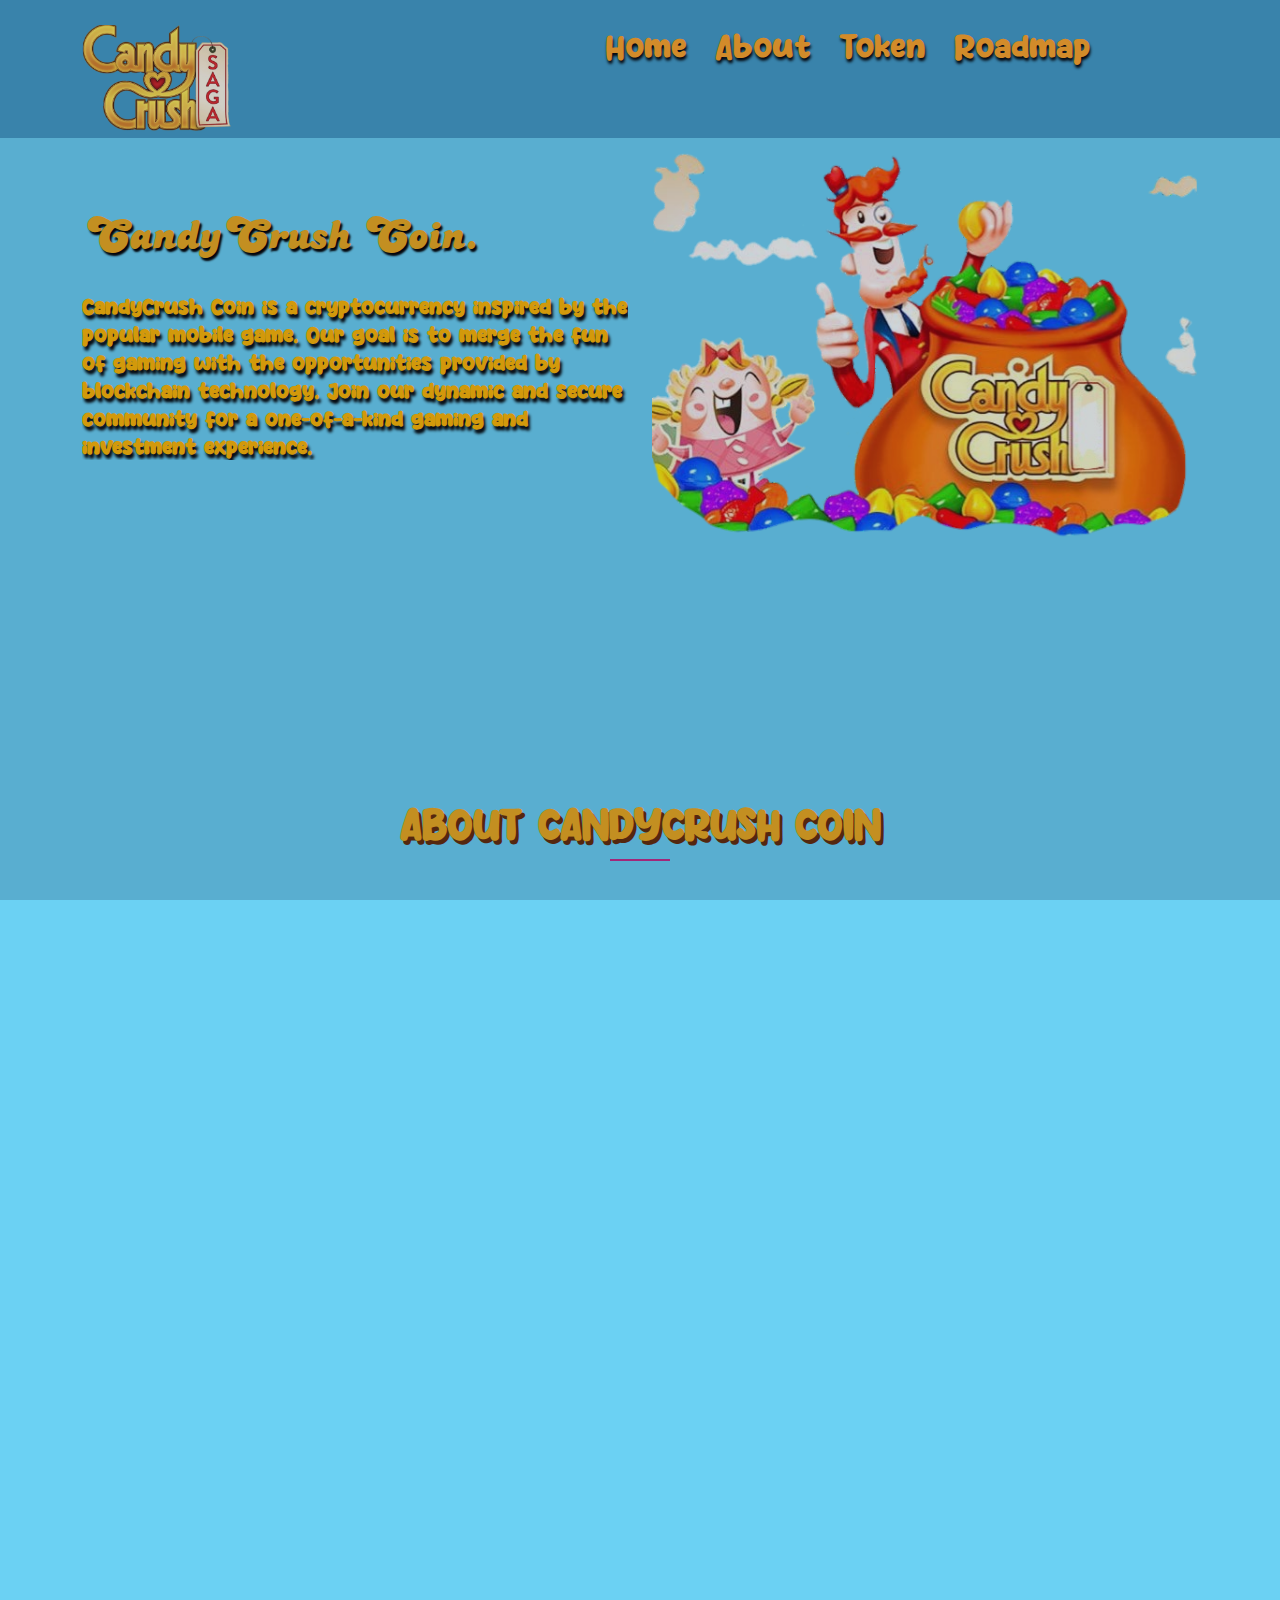
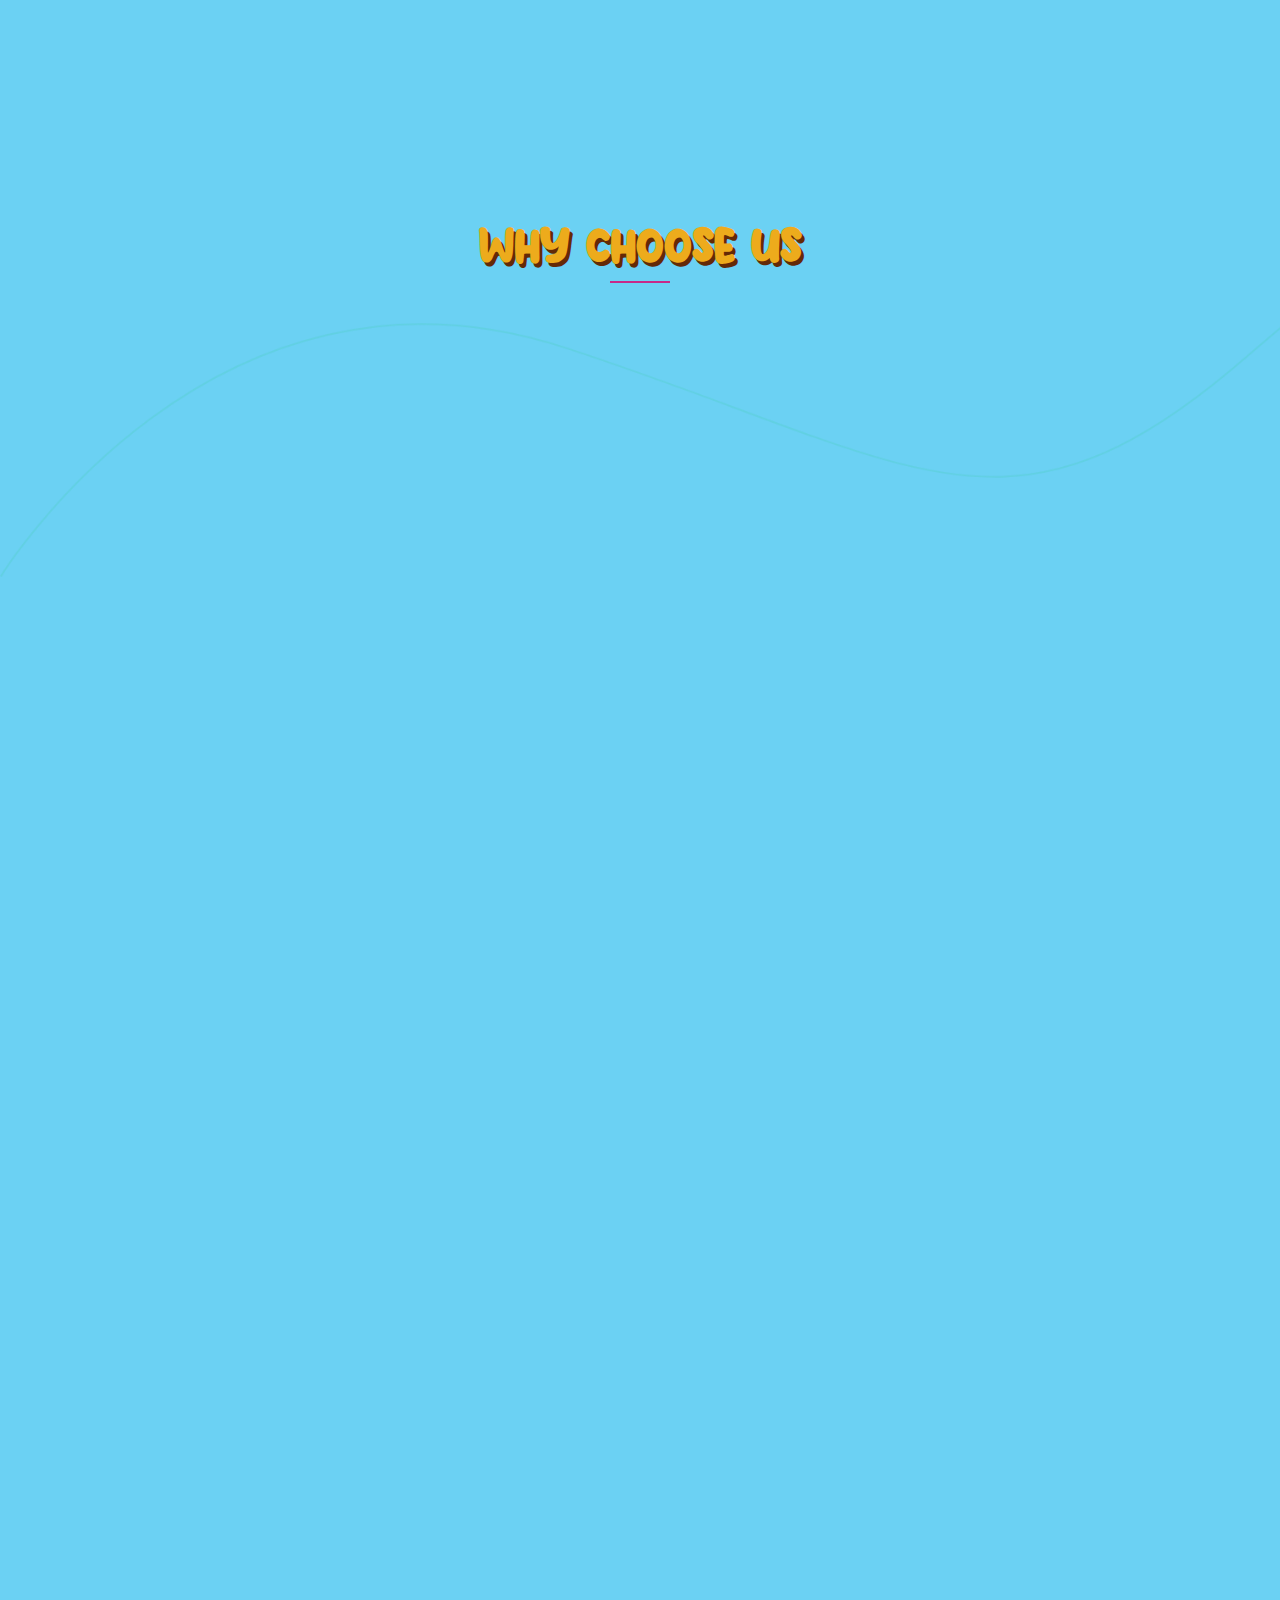
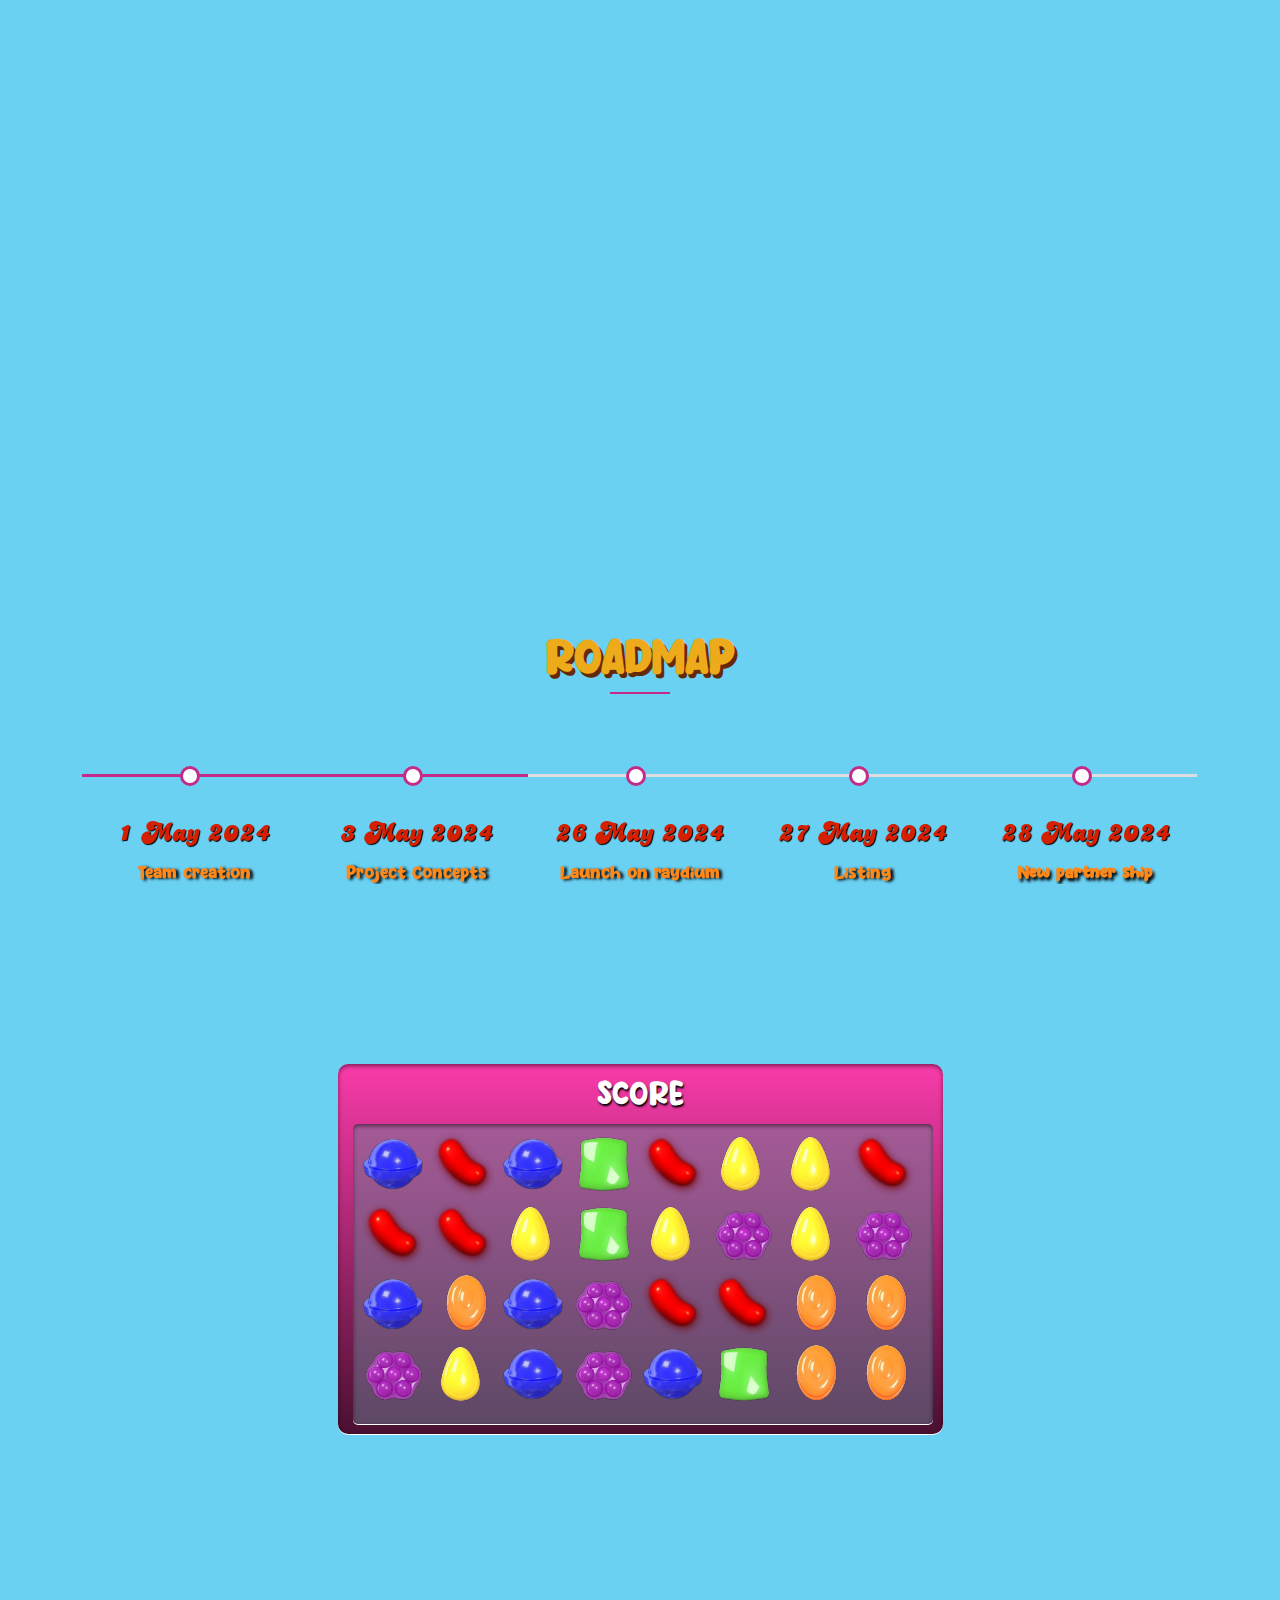
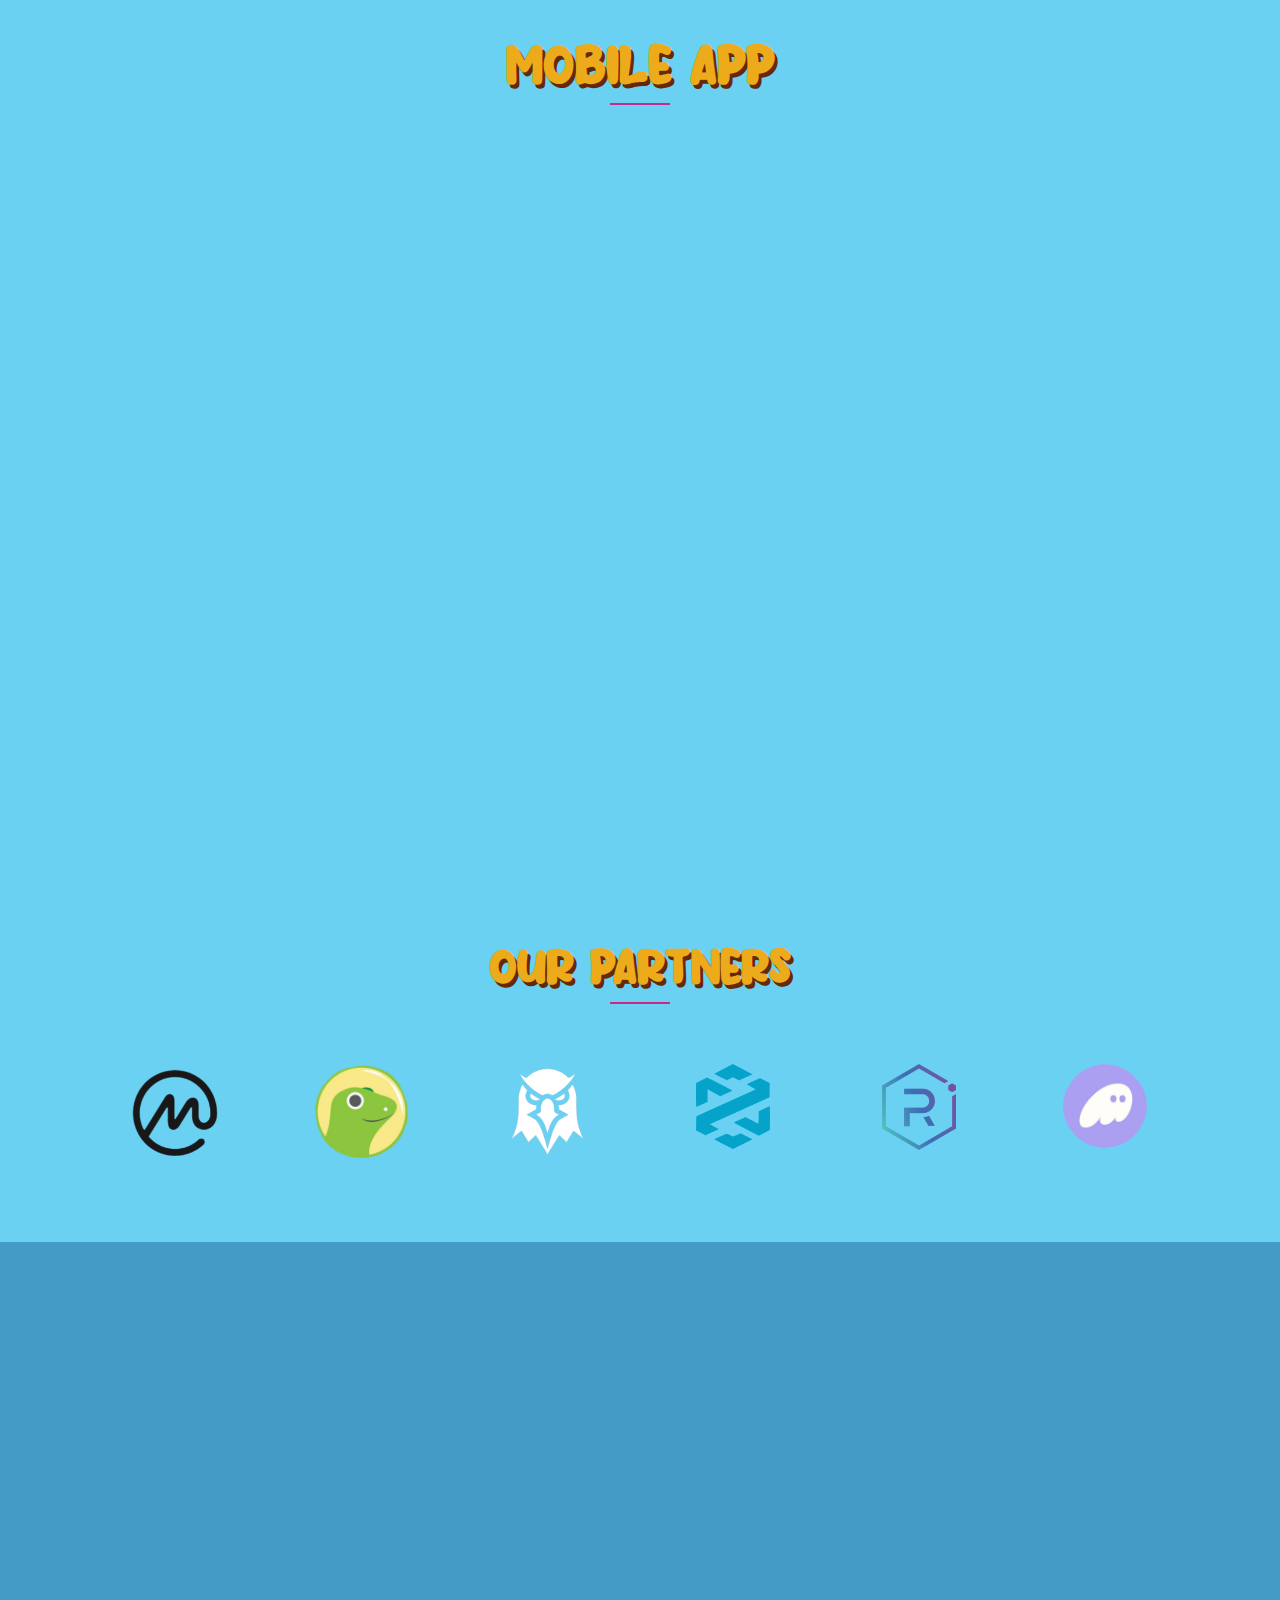
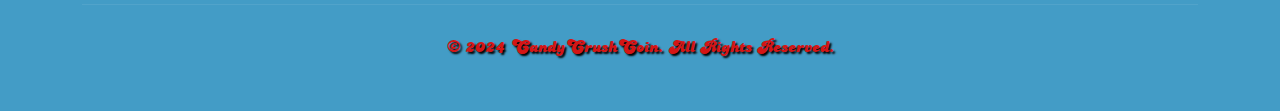
==== commit 3c411906: "reglage roadmap" ====
--- a/index.html
+++ b/index.html
@@ -76,7 +76,7 @@
 		</style>	
 	</head>
 	
-    <body data-offset="80" style="background-image: url('../../Downloads/Candy.jpg');background-size: cover; background-position: center; background-attachment: fixed; background-color: #6fd4ee; color: #333">
+    <body data-offset="80" style="background-color: #6bd1f3;">
 		<div class="preloader">
 			<div class="status">
 				<div class="status-mes"></div>
@@ -99,7 +99,7 @@
 								<ul>
 								  <li><a href="#home" style="font-family: Purple;font-size: 30px; color: #ffa527;text-shadow: 1px 3px 3px #020000;">Home</a></li>
 								  <li><a href="#about" style="font-family: Purple;font-size: 30px; color: #ffa527;text-shadow: 1px 3px 3px #000000;">About</a></li>
-								  <li><a href="#token_sale" style="font-family: Purple;font-size: 30px; color: #ffa527;text-shadow: 1px 3px 3px #000000;" >Tokens</a></li>
+								  <li><a href="#token" style="font-family: Purple;font-size: 30px; color: #ffa527;text-shadow: 1px 3px 3px #000000;" >Token</a></li>
 								  <li><a href="#roadmap" style="font-family: Purple;font-size: 30px; color: #ffa527;text-shadow: 1px 3px 3px #000000;">Roadmap</a></li>								  
 								</ul>
 							</nav>
@@ -228,7 +228,7 @@
 		<!-- END TRADERS -->				
 		
 		<!-- START TOKEN IMAGE AREA -->
-		<section class="token_img_area section-padding" style="background-color: #6bd1f3;">
+		<section id="token" class="token_img_area section-padding" style="background-color: #6bd1f3;">
 			<div class="container">				
 				<div class="row text-center">
 				  <div class="col-lg-12 col-sm-12 col-xs-12 wow fadeInUp" data-wow-duration="1s" data-wow-delay="0.2s" data-wow-offset="0">
@@ -251,27 +251,27 @@
 						<div id="roadmap-slider" class="owl-carousel">
 							<div class="roadmap roadmap_color">
 								<span></span>
-								<h5 style="font-family: Candy;color: rgb(212, 32, 0); text-shadow: black;">1 May 2024</h5>
+								<h5 style="font-family: Candice;color: rgb(212, 32, 0); font-size: 28px; text-shadow: 1px 0.5px 1px #000000;">1 May 2024</h5>
 								<p style ="font-family: Purple; color: #ff8819;text-shadow: 3px 1px 3px rgb(0, 0, 0); font-size: 16px;">Team creation </p>
 							</div>
 							<div class="roadmap roadmap_color">
 								<span></span>
-								<h5 style="font-family: Candy;color: rgb(212, 32, 0);">3 May 2024 </h5>
+								<h5 style="font-family: Candice;color: rgb(212, 32, 0); font-size: 28px; text-shadow: 1px 0.5px 1px #000000;">3 May 2024 </h5>
 								<p style ="font-family: Purple; color: #ff8819;text-shadow: 3px 1px 3px rgb(0, 0, 0); font-size: 16px;">Project Concepts</p>
 							</div>
 							<div class="roadmap">
 								<span></span>
-								<h5 style="font-family: Candy;color: rgb(212, 32, 0);">26 May 2024</h5>
+								<h5 style="font-family: Candice;color: rgb(212, 32, 0); font-size: 28px; text-shadow: 1px 0.5px 1px #000000;">26 May 2024</h5>
 								<p style ="font-family: Purple; color: #ff8819;text-shadow: 3px 1px 3px rgb(0, 0, 0); font-size: 16px;"> Launch on raydium</p>
 							</div>
 							<div class="roadmap">
 								<span></span>
-								<h5 style="font-family: Candy;color: rgb(212, 32, 0);">27 May 2024</h5>
+								<h5 style="font-family: Candice;color: rgb(212, 32, 0); font-size: 28px; text-shadow: 1px 0.5px 1px #000000;">27 May 2024</h5>
 								<p style ="font-family: Purple; color: #ff8819;text-shadow: 3px 1px 3px rgb(0, 0, 0); font-size: 16px;"> Listing </p>
 							</div>
 							<div class="roadmap">
 								<span></span>
-								<h5 style="font-family: Candy;color: rgb(212, 32, 0);">28 May 2024</h5>
+								<h5 style="font-family: Candice;color: rgb(212, 32, 0); font-size: 28px; text-shadow: 1px 0.5px 1px #000000;">28 May 2024</h5>
 								<p style ="font-family: Purple; color: #ff8819;text-shadow: 2px 3px 3px rgb(0, 0, 0); font-size: 15px;font-weight: bold;line-height: 26px;overflow-x: hidden;"> New partner ship</p>
 							</div>
 						</div>
@@ -285,8 +285,8 @@
 <!--Start play game candy-->
 <script src="app2.js" charset="utf-8"></script>
 		<div class="score-board">
-			<h3>score</h3>
-			<h1 id="score"></h1>
+			<h3 style="font-family: Purple; color: #ffffff; text-shadow: 1px 2px 2px black;">score</h3>
+			<h1 style="font-family: Purple;color: #ffffff; text-shadow: 1px 2px 2px black;" id="score"></h1>
 		<!-- </div> -->
 			<div class="grid">
 			
@@ -353,7 +353,7 @@
 					<div class="col-lg-3 col-sm-6 col-xs-12 wow fadeInLeft" data-wow-duration="1s" data-wow-delay="0.4s" data-wow-offset="0">
 						<div class="footer_logo">
 							<img src="assets/img/logo.png">
-							<p> Biggest Memecoin.</p>
+							<p style="color: rgb(224, 4, 4); font-family: Candice; text-shadow: 1px 2px 3px black; font-size: 20px;"> Biggest coin.</p>
 							</div>
 								<div class="footer_profile">
 									<ul>
@@ -388,9 +388,6 @@
 		<!-- jquery counterup -->
 			<script src="assets/js/jquery.counterup.min.js"></script>	
 			<script src="assets/js/countdown.js"></script>	
-		<!-- particles -->
-			<script src="assets/js/particles.min.js"></script>
-			<script src="assets/js/app.js"></script>				
 		<!-- jquery nav -->
 			<script src="assets/js/jquery.nav.js"></script>	
 		<!-- jquery.slicknav -->
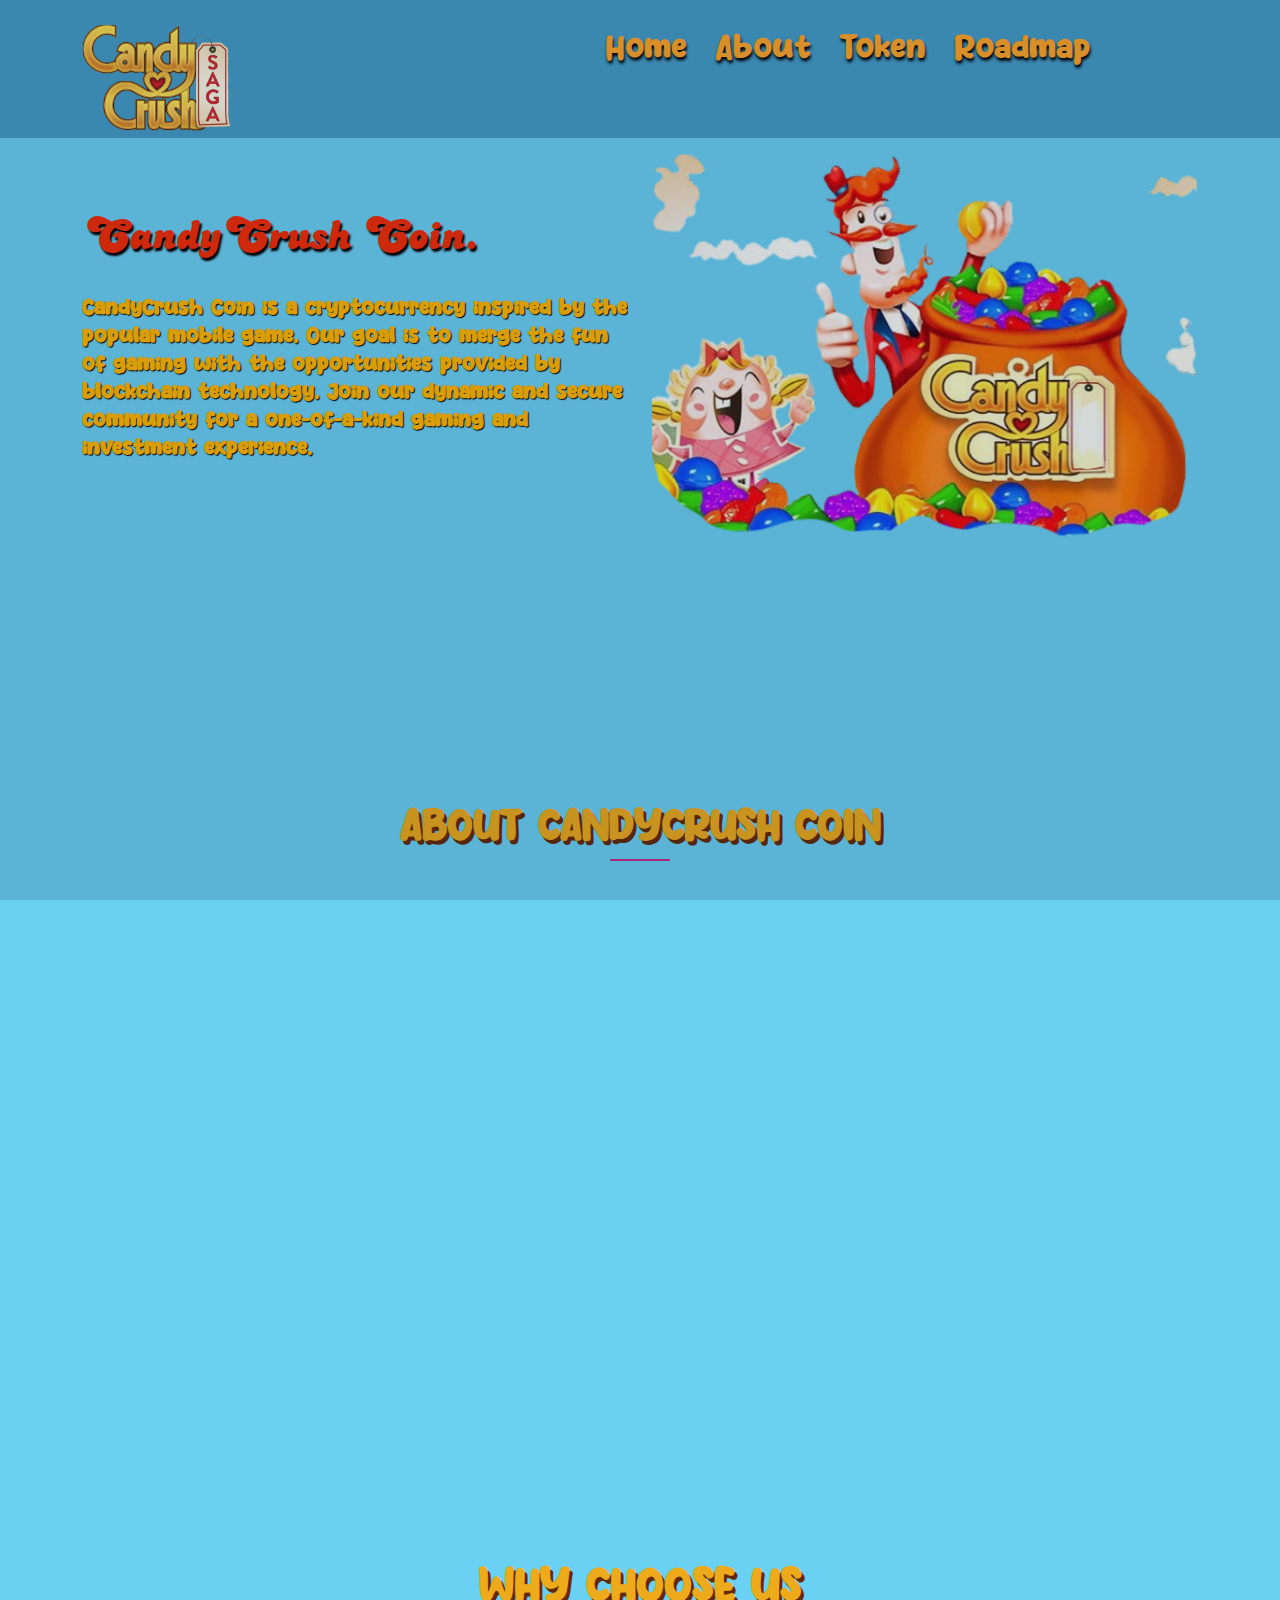
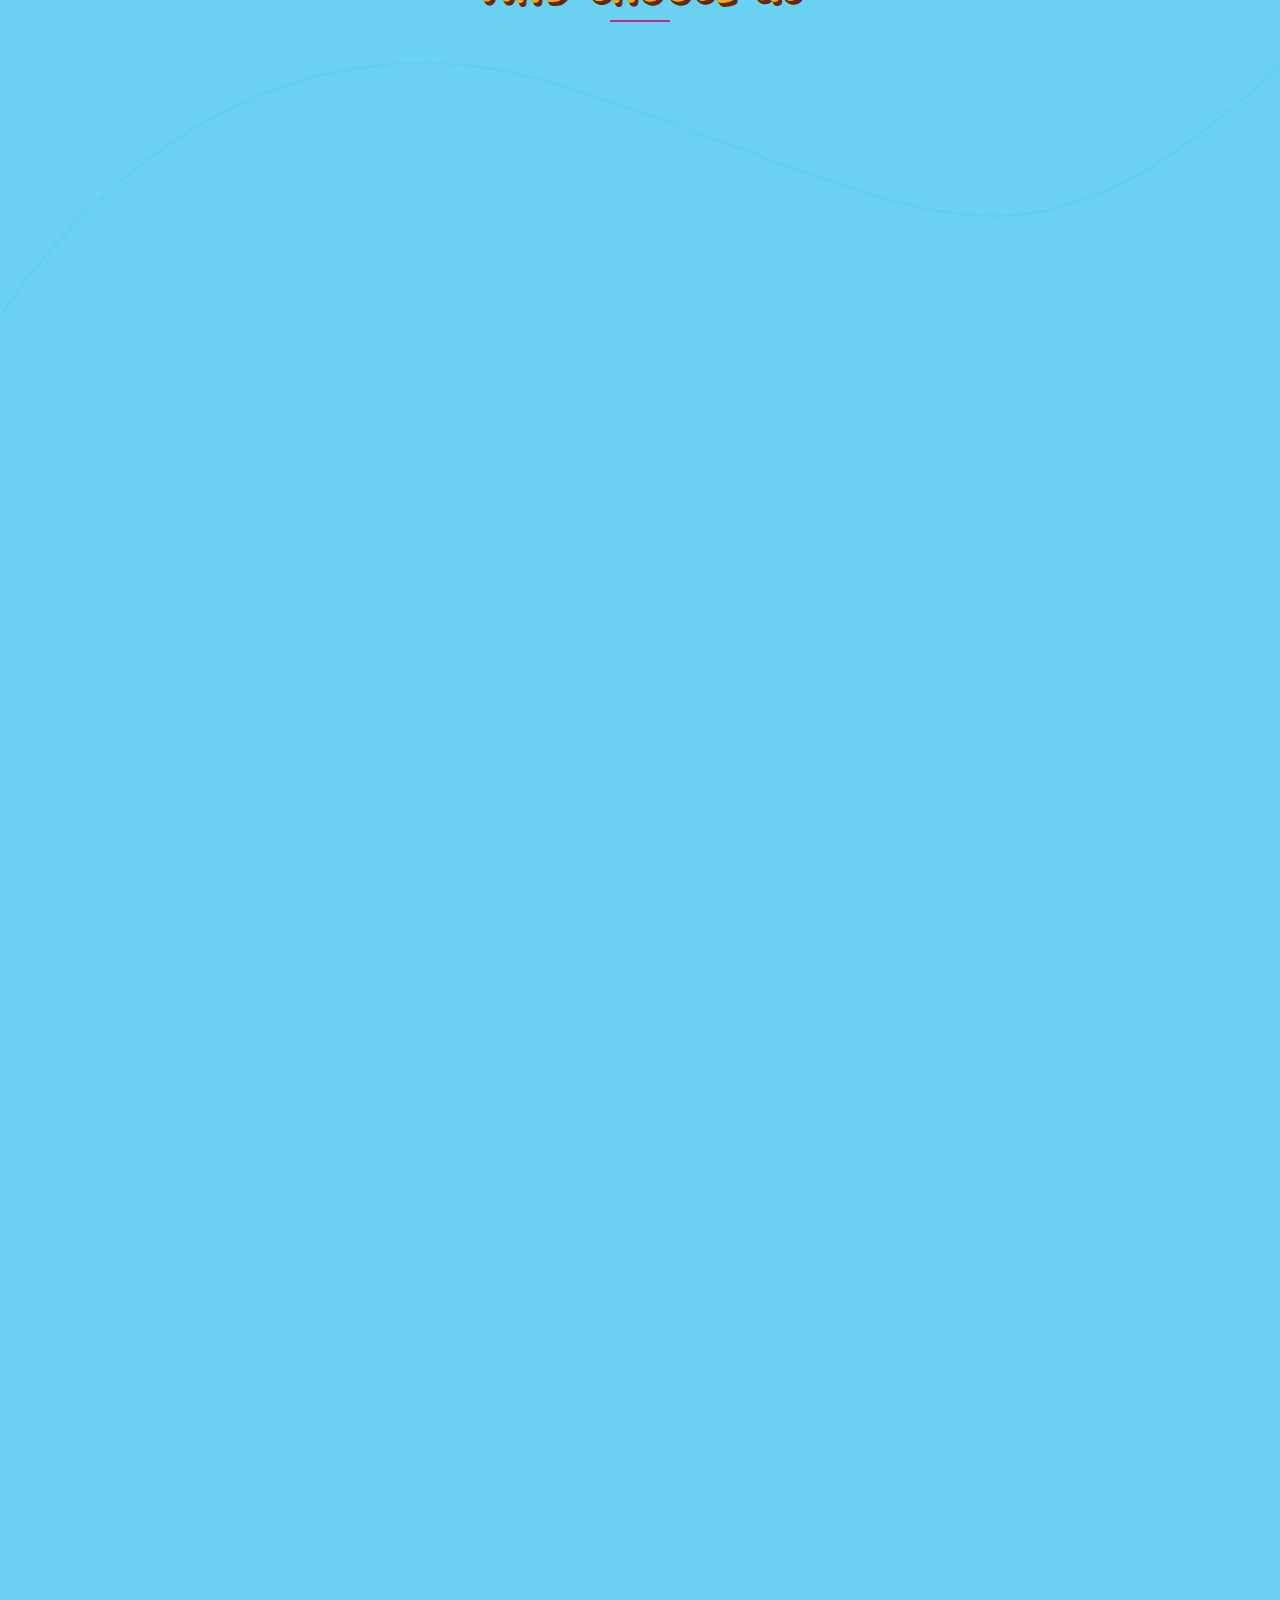
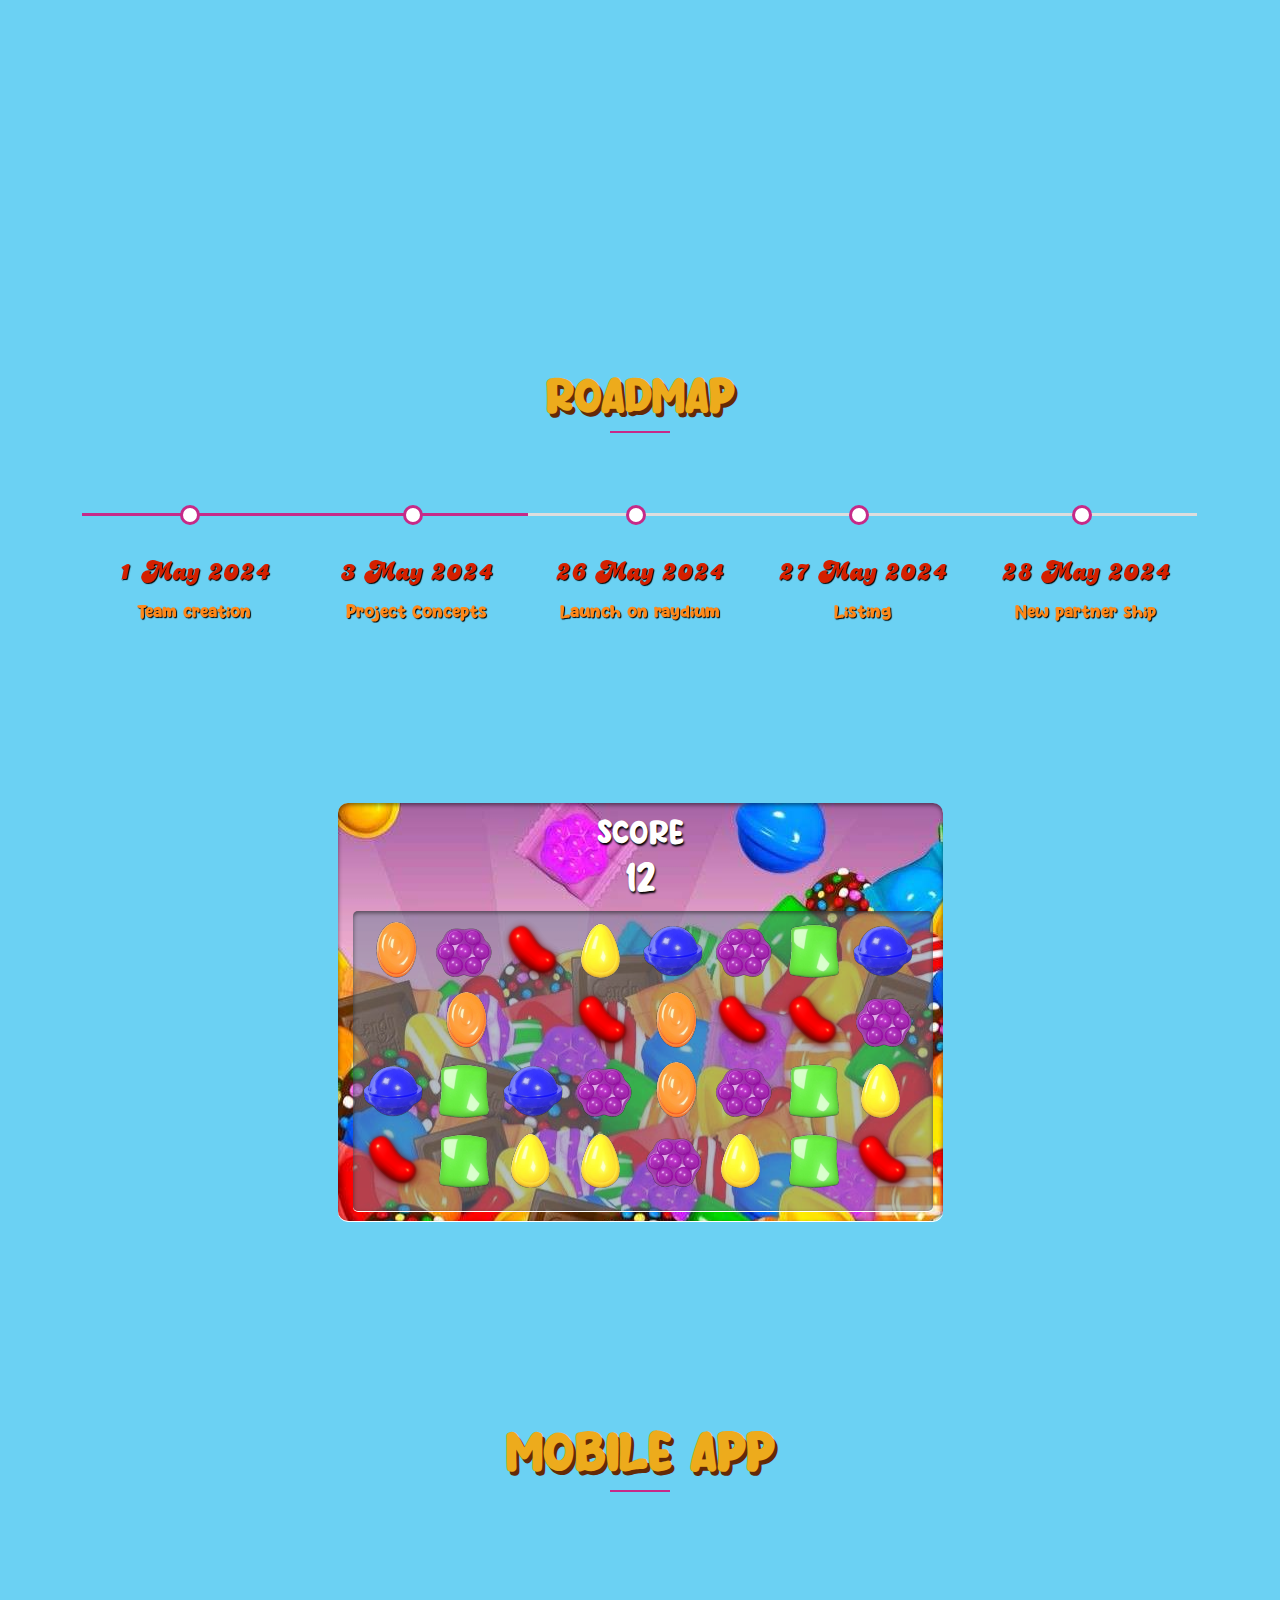
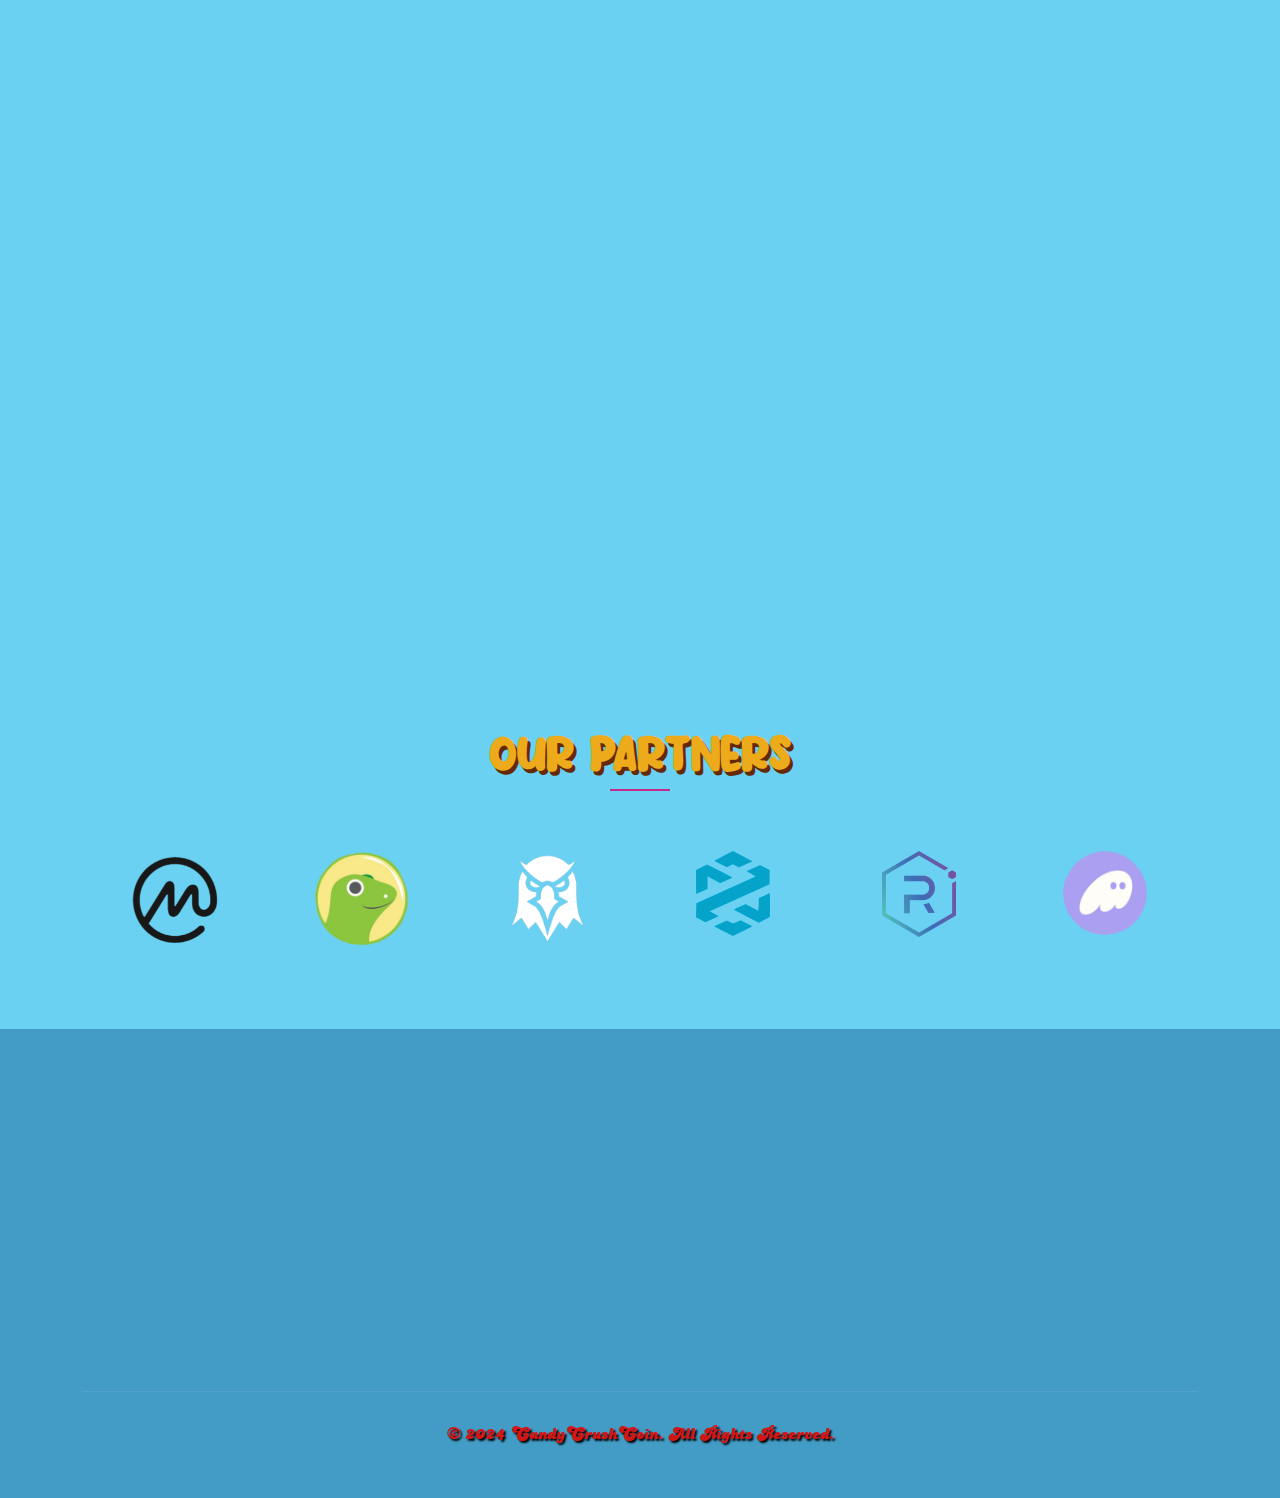
==== commit 59c84a95: "push" ====
--- a/index.html
+++ b/index.html
@@ -117,8 +117,8 @@
 				<div class="row">
 				  <div class="col-lg-6 col-sm-12 col-xs-12">
 					<div class="hero-text">
-						<h2 style="font-family:Candice;font-size: 45px;color: rgb(237, 171, 28);text-shadow: 2px 3px 2px rgb(0, 0, 0);">CandyCrush Coin.</h2>
-						 <p style="font-family:Purple;color: #ffb700 ;font-size: 20px; text-shadow: 2px 4px 3px rgb(0,0,0)">CandyCrush Coin is a cryptocurrency inspired by the popular mobile game. Our goal is to merge the fun of gaming with the opportunities provided by blockchain technology. Join our dynamic and secure community for a one-of-a-kind gaming and investment experience.</p>
+						<h2 style="font-family:Candice;font-size: 45px;color: rgb(243, 44, 5);text-shadow: 2px 3px 2px rgb(0, 0, 0);">CandyCrush Coin.</h2>
+						 <p style="font-family:Purple;color: #ffb700 ;font-size: 20px;text-shadow: 1px 0.5px 1px #000000;">CandyCrush Coin is a cryptocurrency inspired by the popular mobile game. Our goal is to merge the fun of gaming with the opportunities provided by blockchain technology. Join our dynamic and secure community for a one-of-a-kind gaming and investment experience.</p>
 					</div>
 				  </div><!--- END COL -->
 				  <div class="col-lg-6 col-sm-12 col-xs-12 text-center">
@@ -139,7 +139,7 @@
 				  <div class="col-lg-6 col-sm-12 col-xs-12 wow fadeInUp" data-wow-duration="1s" data-wow-delay="0.2s" data-wow-offset="0">
 					<div class="about-text">
 						 <h2 style="font-family:Purple, sans-serif;font-size: 40px;color: rgb(204, 04, 04);text-shadow: 2px 4px rgb(0, 0, 0);">About the company</h2>
-						 <p style ="font-family: Kelly;font-size: 28px;color: #ffb300; text-shadow: 3px 3px 3px rgb(0, 0, 0);">Immerse yo urself in the world of CandyCrush Coin, where cryptocurrency meets the addictive world of CandyCrush Saga. Inspired by the global mobile gaming phenomenon, CandyCrush Coin aims to shake up the memecoin industry by merging the playful fun of CandyCrush Saga with the innovative power of blockchain technology. Our mission is to build a vibrant community of passionate gamers and investors, united by their gaming and commitment to innovation. With CandyCrush Coin, players can dive deep into the sweet world of CandyCrush Saga while actively participating in the growth and development of the coin. We are committed to providing a transparent, fair and secure experience for our users. Thanks to technology, every transaction is recorded in an immutable and verifiable manner, ensuring the integrity and security of our ecosystem. Join us on this journey as we push the boundaries of innovation and reinvent how people play, invest, and interact with memecoin. With CandyCrush Coin, the future of entertainment and finance is as delicious as candy!</p> 
+						 <p style ="font-family: Kelly;font-size: 28px;color: #ffb300;text-shadow: 1px 0.5px 1px #000000;">CandyCrush Coin combines fun and blockchain. Our goal is to revolutionize memecoins by fostering a vibrant community of gamers and investors. Join us as we redefine the intersection of entertainment and finance.</p> 
 					</div> 
 				  </div><!--- END COL -->	
 				  <div class="col-lg-6 col-sm-12 col-xs-12 text-center wow fadeInUp" data-wow-duration="1s" data-wow-delay="0.2s" data-wow-offset="0">
@@ -207,19 +207,19 @@
 				  <div class="col-lg-5 col-sm-12 col-xs-12 wow fadeInUp" data-wow-duration="1s" data-wow-delay="0.2s" data-wow-offset="0">
 					<div class="traders-text">
 						 <h2 style="font-family:Purple, sans-serif;font-size: 40px;color: rgb(191, 29, 0);text-shadow: 3px 4px rgb(100, 42, 6);">Coin for our traders</h2>
-						 <p style ="font-family: Purple;color: #ffaa22;font-size: 19px;text-shadow: 1px 2px 3px black;">exceptional memecoin for all traders. The next biggest success not to be missed</p>
+						 <p style ="font-family: Purple;color: #ffaa22;font-size: 19px;text-shadow: 1px 0.5px 1px #000000;">exceptional memecoin for all traders. The next biggest success not to be missed</p>
 					</div> 
 					<div class="traders_list">
 						<span class="ti-target"></span>
-						<p style="font-family: Purple;color: rgb(255, 183, 0);font-size: 17px;text-shadow: 1px 3px 2px rgb(0, 0, 0);"> We target a large community ready to believe in the success of the project.</p>
+						<p style="font-family: Purple;color: rgb(255, 183, 0);font-size: 17px;text-shadow: 1px 0.5px 1px #000000;"> We target a large community ready to believe in the success of the project.</p>
 					</div>
 					<div class="traders_list">
 						<span class="ti-cup"></span>
-						<p style="font-family: Purple;color: rgb(255, 183, 0);font-size: 17px;text-shadow: 1px 3px 2px rgb(0, 0, 0);"> success of the project several investors excited and interested</p>
+						<p style="font-family: Purple;color: rgb(255, 183, 0);font-size: 17px;text-shadow: 1px 0.5px 1px #000000;"> success of the project several investors excited and interested</p>
 					</div>
 					<div class="traders_list">
 						<span class="ti-crown"></span>
-						<p style="font-family: Purple;color: rgb(255, 183, 0);font-size: 17px;text-shadow: 1px 3px 2px rgb(0, 0, 0);"> Get the moon and become the next memecoin with 10M marketcap.</p>
+						<p style="font-family: Purple;color: rgb(255, 183, 0);font-size: 17px;text-shadow: 1px 0.5px 1px #000000;"> Get the moon and become the next memecoin with 10M marketcap.</p>
 					</div>
 				  </div><!--- END COL -->				  
 				</div><!--- END ROW -->
@@ -252,27 +252,27 @@
 							<div class="roadmap roadmap_color">
 								<span></span>
 								<h5 style="font-family: Candice;color: rgb(212, 32, 0); font-size: 28px; text-shadow: 1px 0.5px 1px #000000;">1 May 2024</h5>
-								<p style ="font-family: Purple; color: #ff8819;text-shadow: 3px 1px 3px rgb(0, 0, 0); font-size: 16px;">Team creation </p>
+								<p style ="font-family: Purple; color: #ff8819; text-shadow: 1px 0.5px 1px #000000; font-size: 16px;">Team creation </p>
 							</div>
 							<div class="roadmap roadmap_color">
 								<span></span>
 								<h5 style="font-family: Candice;color: rgb(212, 32, 0); font-size: 28px; text-shadow: 1px 0.5px 1px #000000;">3 May 2024 </h5>
-								<p style ="font-family: Purple; color: #ff8819;text-shadow: 3px 1px 3px rgb(0, 0, 0); font-size: 16px;">Project Concepts</p>
+								<p style ="font-family: Purple; color: #ff8819; text-shadow: 1px 0.5px 1px #000000; font-size: 16px;">Project Concepts</p>
 							</div>
 							<div class="roadmap">
 								<span></span>
 								<h5 style="font-family: Candice;color: rgb(212, 32, 0); font-size: 28px; text-shadow: 1px 0.5px 1px #000000;">26 May 2024</h5>
-								<p style ="font-family: Purple; color: #ff8819;text-shadow: 3px 1px 3px rgb(0, 0, 0); font-size: 16px;"> Launch on raydium</p>
+								<p style ="font-family: Purple; color: #ff8819; text-shadow: 1px 0.5px 1px #000000; font-size: 16px;"> Launch on raydium</p>
 							</div>
 							<div class="roadmap">
 								<span></span>
 								<h5 style="font-family: Candice;color: rgb(212, 32, 0); font-size: 28px; text-shadow: 1px 0.5px 1px #000000;">27 May 2024</h5>
-								<p style ="font-family: Purple; color: #ff8819;text-shadow: 3px 1px 3px rgb(0, 0, 0); font-size: 16px;"> Listing </p>
+								<p style ="font-family: Purple; color: #ff8819; text-shadow: 1px 0.5px 1px #000000; font-size: 16px;"> Listing </p>
 							</div>
 							<div class="roadmap">
 								<span></span>
 								<h5 style="font-family: Candice;color: rgb(212, 32, 0); font-size: 28px; text-shadow: 1px 0.5px 1px #000000;">28 May 2024</h5>
-								<p style ="font-family: Purple; color: #ff8819;text-shadow: 2px 3px 3px rgb(0, 0, 0); font-size: 15px;font-weight: bold;line-height: 26px;overflow-x: hidden;"> New partner ship</p>
+								<p style ="font-family: Purple; color: #ff8819; text-shadow: 1px 0.5px 1px #000000; font-size: 16px"> New partner ship</p>
 							</div>
 						</div>
 					</div><!--END  COL  -->
@@ -284,7 +284,7 @@
 
 <!--Start play game candy-->
 <script src="app2.js" charset="utf-8"></script>
-		<div class="score-board">
+		<div class="score-board" style="background-image: url(./assets/img/candyyy.jpg);">
 			<h3 style="font-family: Purple; color: #ffffff; text-shadow: 1px 2px 2px black;">score</h3>
 			<h1 style="font-family: Purple;color: #ffffff; text-shadow: 1px 2px 2px black;" id="score"></h1>
 		<!-- </div> -->
@@ -310,11 +310,11 @@
 				 <div class="col-lg-6 col-sm-12 col-xs-12 wow fadeInLeft" data-wow-duration="1s" data-wow-delay="0.3s" data-wow-offset="0">
 					<div class="app-text">
 						 <h2 style="font-family: Candice;color: rgb(209, 2, 2); text-shadow: 1px 2px 3px black; font-size: 50px;">Join us and enjoy</h2>
-						 <p style="font-family: Purple; color: #ffb700;font-size: 20px; text-shadow: 1px 2px 3px rgb(0, 0, 0);">Hello guys, come join the candy crush movement and above all don't forget to have fun by downloading the candy crush app.</p> 
+						 <p style="font-family: Purple; color: #ffb700;font-size: 20px;text-shadow: 1px 0.5px 1px #000000;">Hello guys, come join the candy crush movement and above all don't forget to have fun by downloading the candy crush app.</p> 
 						 <ul>
-						 	<li style="font-family:Purple, sans-serif;font-size: 20px;color: rgb(227, 156, 3);text-shadow: 3px 2px 4px rgb(0, 0, 0);"><span class="ti-user"></span>Create Profile</li>
-						 	<li style="font-family:Purple, sans-serif;font-size: 20px;color: rgb(227, 156, 3);text-shadow: 3px 2px 4px rgb(0, 0, 0);"><span class="ti-download"></span>Download It for Free</li>
-						 	<li style="font-family:Purple, sans-serif;font-size: 20px;color: rgb(227, 156, 3);text-shadow: 3px 2px 4px rgb(0, 0, 0);"><span class="ti-cup"></span>Enjoy this app</li>
+						 	<li style="font-family:Purple, sans-serif;font-size: 20px;color: rgb(227, 156, 3);text-shadow: 1px 0.5px 1px #000000;"><span class="ti-user"></span>Create Profile</li>
+						 	<li style="font-family:Purple, sans-serif;font-size: 20px;color: rgb(227, 156, 3);text-shadow: 1px 0.5px 1px #000000;"><span class="ti-download"></span>Download It for Free</li>
+						 	<li style="font-family:Purple, sans-serif;font-size: 20px;color: rgb(227, 156, 3);text-shadow: 1px 0.5px 1px #000000;"><span class="ti-cup"></span>Enjoy this app</li>
 						 </ul>
 						<div class="home_btn">
 							<a href="https://apps.apple.com/us/app/candy-crush-saga/id553834731" class="btn_one wow bounceIn" data-wow-delay=".3s"><i class="fa fa-apple"></i>App Store</a>
@@ -357,7 +357,7 @@
 							</div>
 								<div class="footer_profile">
 									<ul>
-										<li><a href="#" class="s_twitter"><i class="fa fa-twitter"></i></a></li>
+										<li><a href="https://twitter.com/CandyCrushC0in" class="s_twitter"><i class="fa fa-twitter"></i></a></li>
 										<li><a href="#" class="s_instagram"><i class="fa fa-instagram"></i></a></li>
 										<li><a href="#" class="s_telegram"><i class="fa fa-telegram"></i></a></li>
 									</ul>
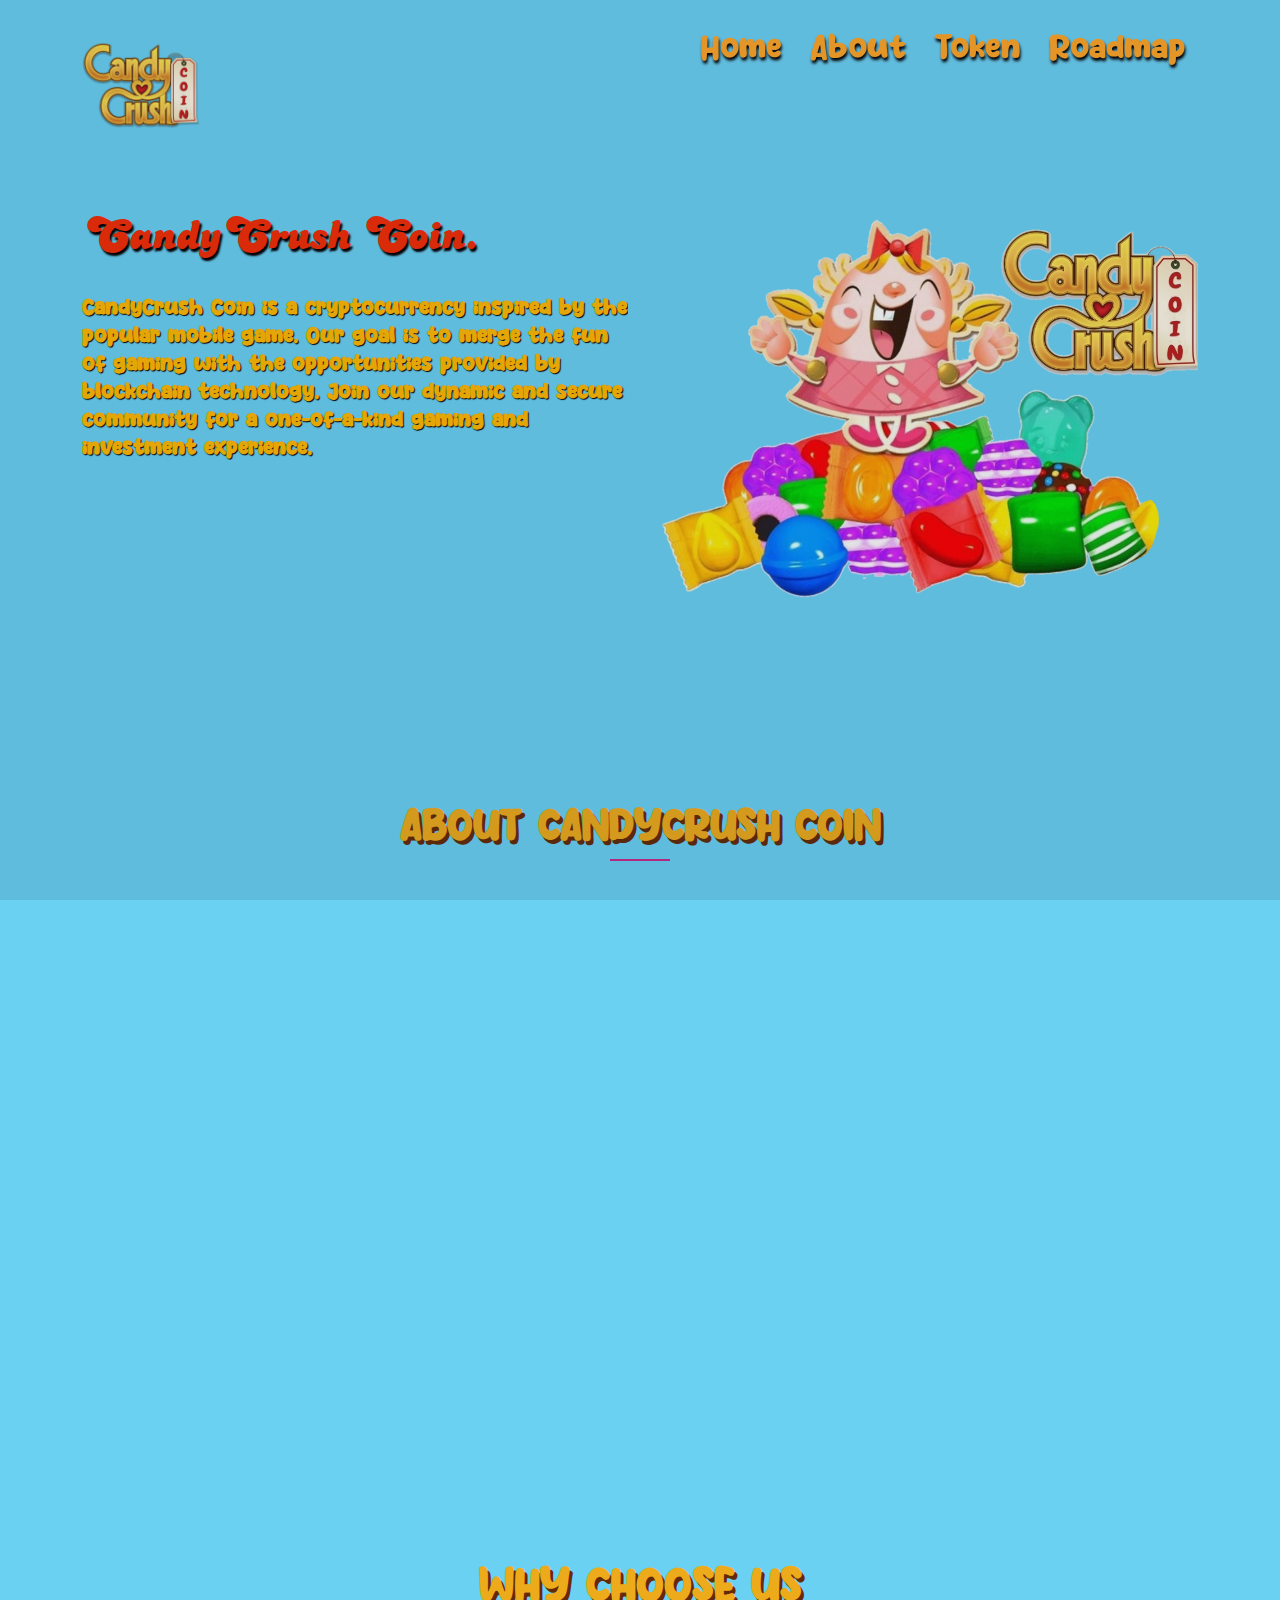
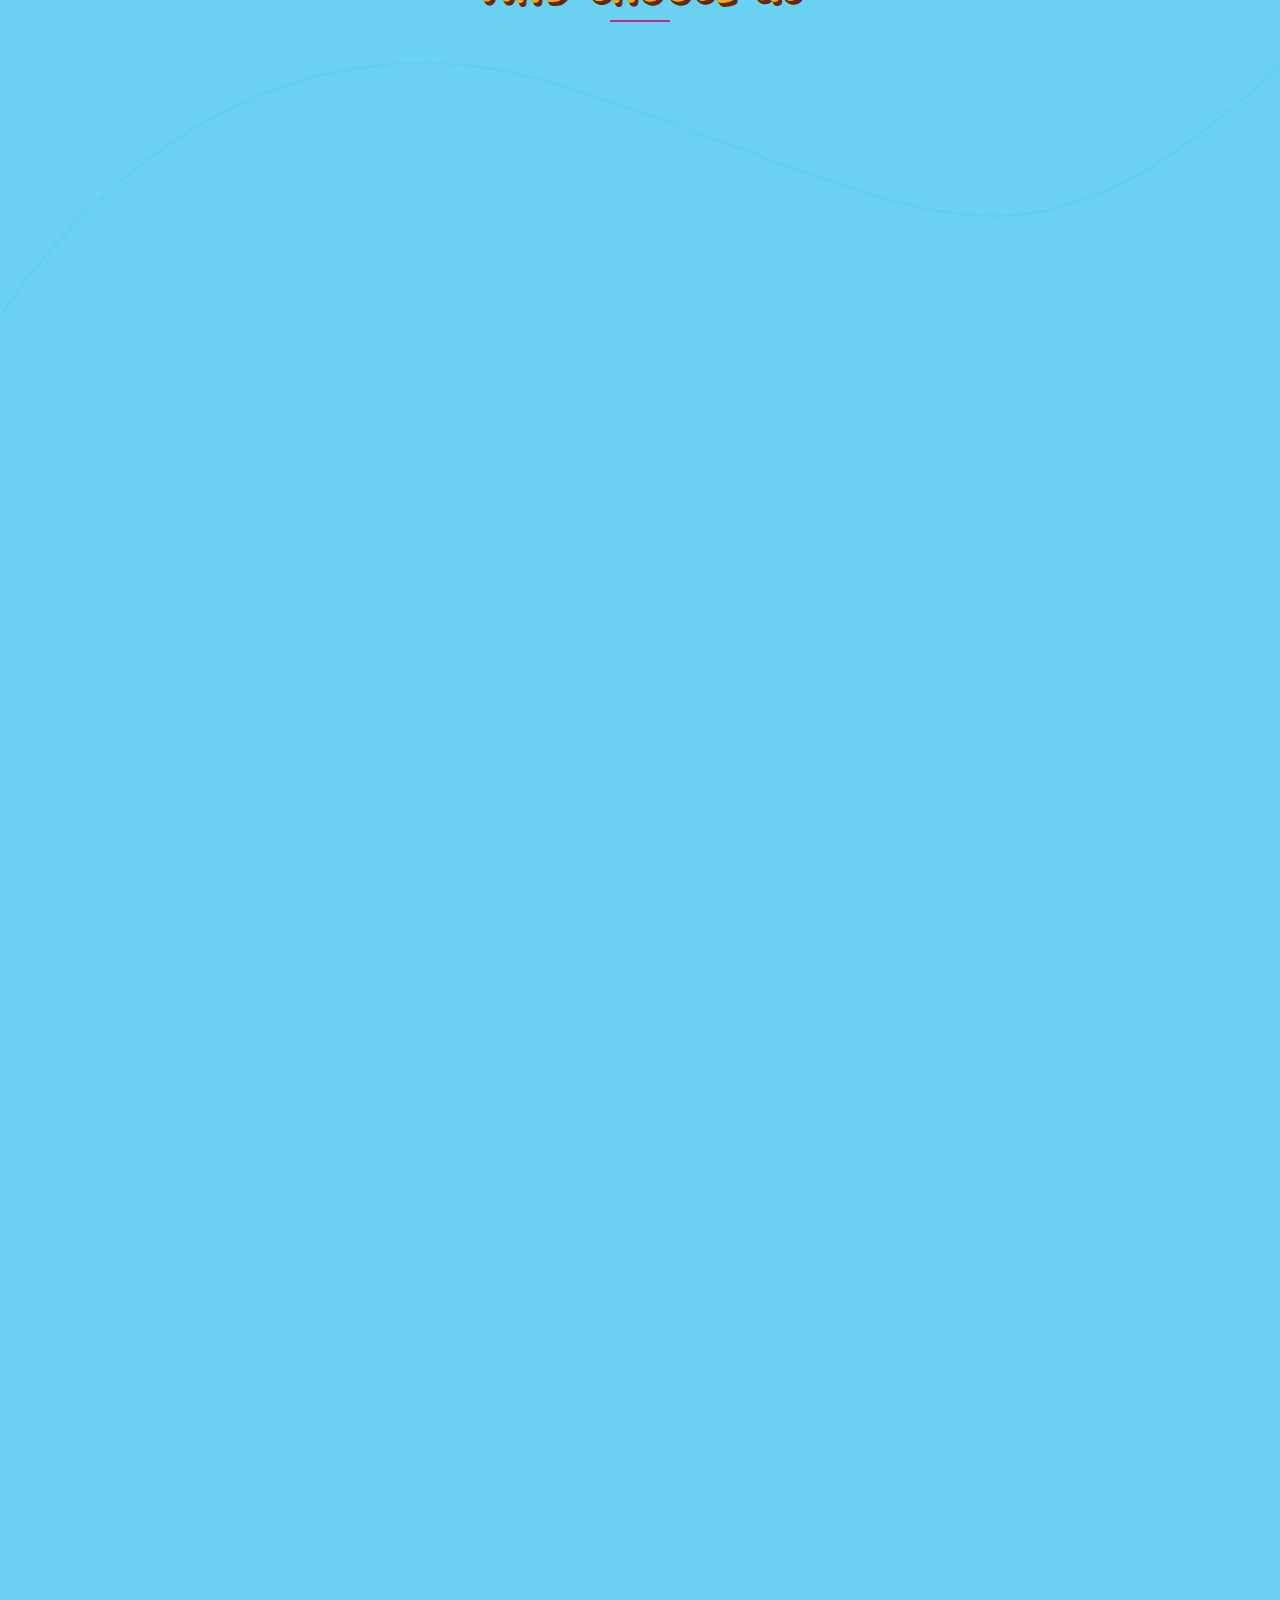
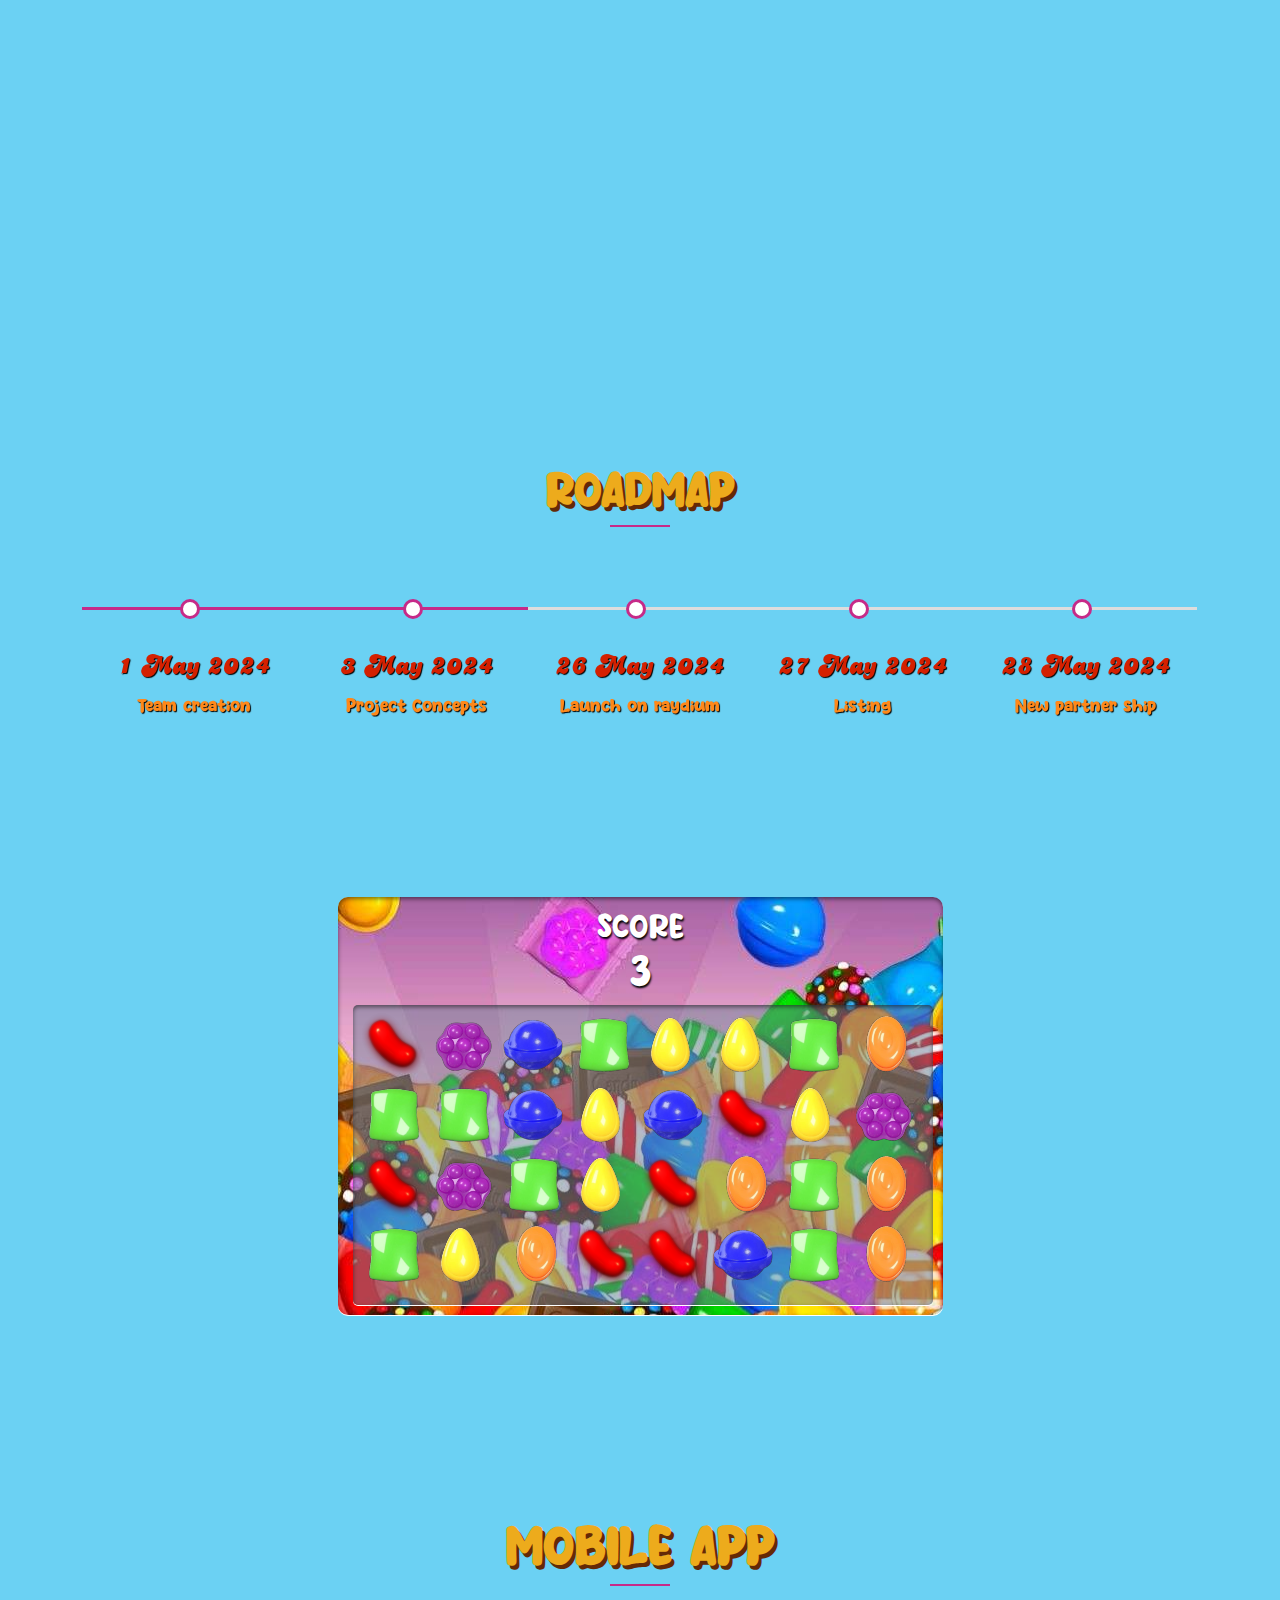
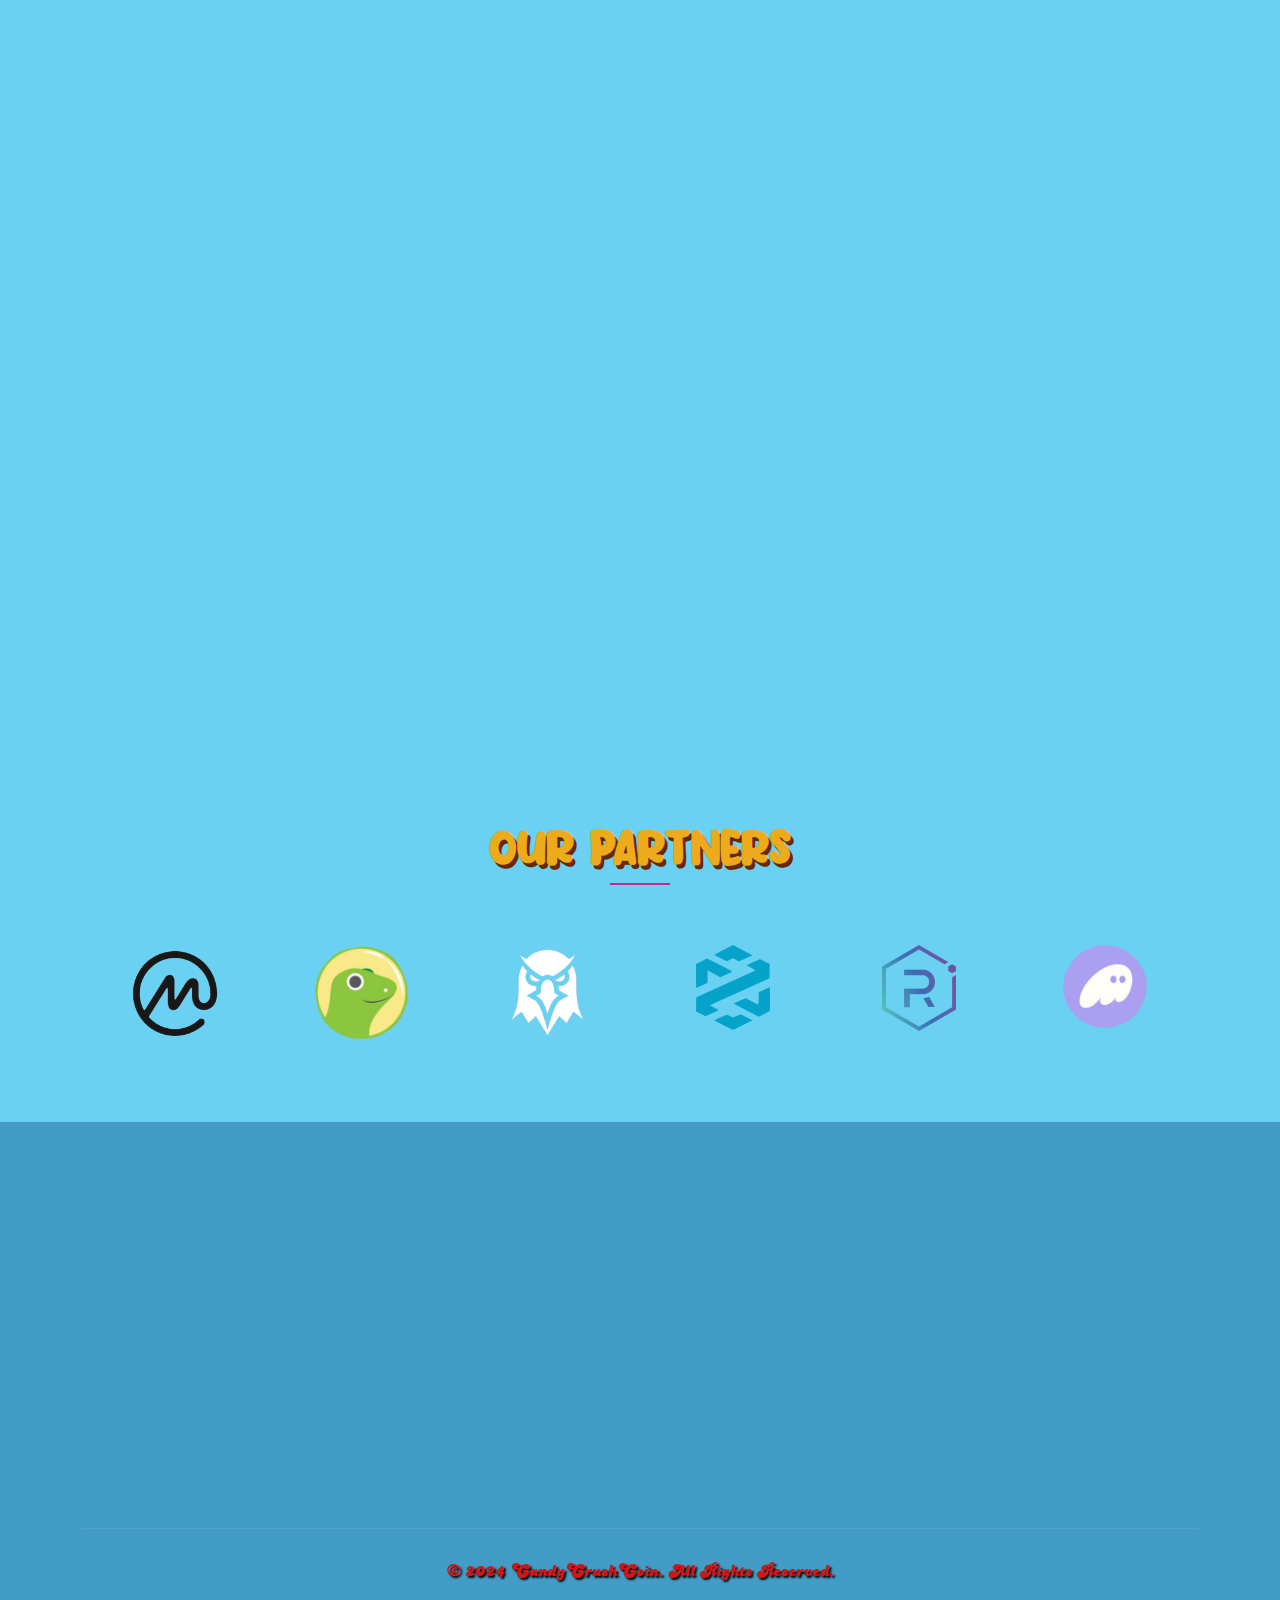
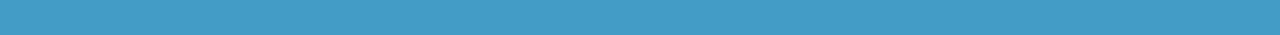
==== commit cb262bc9: "j" ====
--- a/index.html
+++ b/index.html
@@ -1,410 +1,1005 @@
 <!DOCTYPE html>
 <html lang="en" dir="ltr">
-	<head>
-		<!-- Meta -->
-		<meta charset="utf-8">
-		<meta http-equiv="X-UA-Compatible" content="IE=edge">
-		<meta name="viewport" content="width=device-width, initial-scale=1, shrink-to-fit=no">
-		<!-- The above 3 meta tags *must* come first in the head; any other head content must come *after* these tags -->
-		<meta name="description" content="CandyCrush Coin">
-		<meta name="keywords" content="bitcoin, bitcoin landing, blockchain, cryptocurrency, Cryptocurrency advisor, ICO Agency, ICO Consulting, ico landing, ico template, ico token, ico website">		
-		<!-- SITE TITLE -->
-		<title>CandyCrush</title>			
-		<!-- Latest Bootstrap min CSS -->
-		<link rel="stylesheet" href="assets/bootstrap/css/bootstrap.min.css">			
-		<!-- Google Font -->
-		<link href="https://fonts.googleapis.com/css2?family=Poppins:wght@300;400;500;600;700;800&display=swap" rel="stylesheet"> 
-		<!-- Font Awesome CSS -->
-		<link rel="stylesheet" href="assets/fonts/font-awesome.min.css">
-		<link rel="stylesheet" href="assets/fonts/themify-icons.css">
-		<!--- owl carousel Css-->
-		<link rel="stylesheet" href="assets/owlcarousel/css/owl.carousel.css">
-		<link rel="stylesheet" href="assets/owlcarousel/css/owl.theme.css">
-		<!--slicknav Css-->
-        <link rel="stylesheet" href="assets/css/slicknav.css">		
-		<!-- MAGNIFIC CSS -->
-		<link rel="stylesheet" href="assets/css/magnific-popup.css">
-		<!-- animate CSS -->
-		<link rel="stylesheet" href="assets/css/animate.css">		
-		<!-- Popup CSS -->
-		<link rel="stylesheet" href="assets/css/popup.css">	
-		<!-- Style CSS -->		
-		<link rel="stylesheet" href="assets/css/style.css">			
-		<link rel="stylesheet" href="assets/css/responsive.css">
-		<style>
-			@font-face {
-			font-family: 'Purple';
-			src: url('./assets/fonts/Purple.ttf') format('truetype'); 
-			font-family: 'Montserrat', sans-serif;
-			display: flex;
-		}
-		
-		@font-face {
-			font-family: 'Candice';
-			src: url('./assets/fonts/Candice.TTF') format('truetype');
-		}
-		/* @font-face {
+  <head>
+    <!-- Meta -->
+    <meta charset="utf-8" />
+    <meta http-equiv="X-UA-Compatible" content="IE=edge" />
+    <meta
+      name="viewport"
+      content="width=device-width, initial-scale=1, shrink-to-fit=no"
+    />
+    <!-- The above 3 meta tags *must* come first in the head; any other head content must come *after* these tags -->
+    <meta name="description" content="CandyCrush Coin" />
+    <meta
+      name="keywords"
+      content="bitcoin, bitcoin landing, blockchain, cryptocurrency, Cryptocurrency advisor, ICO Agency, ICO Consulting, ico landing, ico template, ico token, ico website"
+    />
+    <!-- SITE TITLE -->
+    <title>CandyCrush</title>
+    <!-- Latest Bootstrap min CSS -->
+    <link rel="stylesheet" href="assets/bootstrap/css/bootstrap.min.css" />
+    <!-- Google Font -->
+    <link
+      href="https://fonts.googleapis.com/css2?family=Poppins:wght@300;400;500;600;700;800&display=swap"
+      rel="stylesheet"
+    />
+    <!-- Font Awesome CSS -->
+    <link rel="stylesheet" href="assets/fonts/font-awesome.min.css" />
+    <link rel="stylesheet" href="assets/fonts/themify-icons.css" />
+    <!--- owl carousel Css-->
+    <link rel="stylesheet" href="assets/owlcarousel/css/owl.carousel.css" />
+    <link rel="stylesheet" href="assets/owlcarousel/css/owl.theme.css" />
+    <!--slicknav Css-->
+    <link rel="stylesheet" href="assets/css/slicknav.css" />
+    <!-- MAGNIFIC CSS -->
+    <link rel="stylesheet" href="assets/css/magnific-popup.css" />
+    <!-- animate CSS -->
+    <link rel="stylesheet" href="assets/css/animate.css" />
+    <!-- Popup CSS -->
+    <link rel="stylesheet" href="assets/css/popup.css" />
+    <!-- Style CSS -->
+    <link rel="stylesheet" href="assets/css/style.css" />
+    <link rel="stylesheet" href="assets/css/responsive.css" />
+    <style>
+      @font-face {
+        font-family: "Purple";
+        src: url("./assets/fonts/Purple.ttf") format("truetype");
+        font-family: "Montserrat", sans-serif;
+        display: flex;
+      }
+
+      @font-face {
+        font-family: "Candice";
+        src: url("./assets/fonts/Candice.TTF") format("truetype");
+      }
+      /* @font-face {
 			font-family: 'Candy';
 			src: url('./assets/fonts/CANDY.TTF');
 		} */
-		@font-face {
-			font-family: "Candy";
-			src: url('./assets/fonts/Candy.ttf');
-		}
-		@font-face {
-			font-family: 'Kelly';
-			src: url('./assets/fonts/PrettyKelly.ttf');
-		}
-		@font-face {
-			font-family: 'Banana';
-			src: url('./assets/fonts/banana.ttf');
-		}
-		@font-face {
-			font-family: 'Super';
-			src: url('./assets/fonts/Super.ttf');
-		}
-
-			.hero-text {
-				color: #dc5d19;
-				/* font-family: Candice, sans-serif; */
-				font-size: 16px;
-				font-weight: bold;
-				line-height: 28px;
-				overflow-x: hidden;
-			}
-			</style>
-		</style>	
-	</head>
-	
-    <body data-offset="80" style="background-color: #6bd1f3;">
-		<div class="preloader">
-			<div class="status">
-				<div class="status-mes"></div>
-			</div>
-		</div>
-		<!-- END PRELOADER -->		
-
-		<!-- START NAVBAR -->  
-		<div id="navigation" class="fixed-top navbar-light bg-faded site-navigation" style="background-color: rgb(67, 156, 198); height: 138px;">
-			<div class="container">
-				<div class="row">
-					<div class="col-lg-5 col-md-12 col-sm-0">
-						<div class="site-logo">
-							<a class="navbar-logo" href="index.html"><img src="assets/img/logo.png" alt=""></a>
-						</div>
-					</div><!--- END Col -->					
-					<div class="col-lg-6 col-md-6 col-sm-6">
-						<div class="header_right">
-							<nav id="main-menu" class="ml-auto">
-								<ul>
-								  <li><a href="#home" style="font-family: Purple;font-size: 30px; color: #ffa527;text-shadow: 1px 3px 3px #020000;">Home</a></li>
-								  <li><a href="#about" style="font-family: Purple;font-size: 30px; color: #ffa527;text-shadow: 1px 3px 3px #000000;">About</a></li>
-								  <li><a href="#token" style="font-family: Purple;font-size: 30px; color: #ffa527;text-shadow: 1px 3px 3px #000000;" >Token</a></li>
-								  <li><a href="#roadmap" style="font-family: Purple;font-size: 30px; color: #ffa527;text-shadow: 1px 3px 3px #000000;">Roadmap</a></li>								  
-								</ul>
-							</nav>
-							<div id="mobile_menu"></div>
-						</div>
-					</div><!--- END Col -->
-				</div><!--- END ROW -->
-			</div><!--- END CONTAINER -->
-		</div> 	  
-		<!-- END NAVBAR -->
-		
-		<!-- START HOME -->
-		<section id="home" class="home_bg" style="background-color: #6bd1f3;">
-			<div class="container">
-				<div class="row">
-				  <div class="col-lg-6 col-sm-12 col-xs-12">
-					<div class="hero-text">
-						<h2 style="font-family:Candice;font-size: 45px;color: rgb(243, 44, 5);text-shadow: 2px 3px 2px rgb(0, 0, 0);">CandyCrush Coin.</h2>
-						 <p style="font-family:Purple;color: #ffb700 ;font-size: 20px;text-shadow: 1px 0.5px 1px #000000;">CandyCrush Coin is a cryptocurrency inspired by the popular mobile game. Our goal is to merge the fun of gaming with the opportunities provided by blockchain technology. Join our dynamic and secure community for a one-of-a-kind gaming and investment experience.</p>
-					</div>
-				  </div><!--- END COL -->
-				  <div class="col-lg-6 col-sm-12 col-xs-12 text-center">
-					<div class="hero-text-img">
-						<img src="assets/img/home.png" class="item-bounce" alt="" />
-					</div>
-				  </div><!--- END COL -->			  
-				</div><!--- END ROW -->
-			</div><!--- END CONTAINER -->
-		</section>
-		<!-- END  HOME -->	
-
-		<!-- START ABOUT -->
-		<section id="about" class="about_us section-padding" style="background-color: #6bd1f3;">
-			<div class="container">
-				<h2 class="title_spectial" style="font-family:Purple, sans-serif;font-size: 37px;color: rgb(237, 171, 28);text-shadow: 3px 4px rgb(100, 42, 6);">About CandyCrush Coin</h2>							
-				<div class="row">
-				  <div class="col-lg-6 col-sm-12 col-xs-12 wow fadeInUp" data-wow-duration="1s" data-wow-delay="0.2s" data-wow-offset="0">
-					<div class="about-text">
-						 <h2 style="font-family:Purple, sans-serif;font-size: 40px;color: rgb(204, 04, 04);text-shadow: 2px 4px rgb(0, 0, 0);">About the company</h2>
-						 <p style ="font-family: Kelly;font-size: 28px;color: #ffb300;text-shadow: 1px 0.5px 1px #000000;">CandyCrush Coin combines fun and blockchain. Our goal is to revolutionize memecoins by fostering a vibrant community of gamers and investors. Join us as we redefine the intersection of entertainment and finance.</p> 
-					</div> 
-				  </div><!--- END COL -->	
-				  <div class="col-lg-6 col-sm-12 col-xs-12 text-center wow fadeInUp" data-wow-duration="1s" data-wow-delay="0.2s" data-wow-offset="0">
-					<div class="about-img">
-						<img src="assets/img/about.png" class="item-bounce img-fluid" alt="" />
-					</div>
-				  </div><!--- END COL -->			  
-				</div><!--- END ROW -->
-			</div><!--- END CONTAINER -->
-		</section>
-		<!-- END  ABOUT -->		
-
-		<!-- START PROCESS -->
-		<section class="process_area section-padding" style="background-color:#6bd1f3;">
-		   <div class="container">
-			<h2 class="title_spectial" style="font-family:Purple, sans-serif;font-size: 40px;color: rgb(237, 171, 28);text-shadow: 3px 4px rgb(100, 42, 6);">Why Choose Us</h2>			
-				<div class="row text-center">					
-					<div class="col-lg-3 col-sm-6 col-xs-12 wow fadeInLeft" data-wow-duration="1s" data-wow-delay="0.1s" data-wow-offset="0">
-						<div class="single_process">
-							<div class="process_num" style="background-color: rgb(61, 5, 72);">
-								<h4>1</h4> 
-							</div>
-							<h3 style="font-family: Purple;color: rgb(255, 183, 0); text-shadow: 1px 2px rgb(100, 42, 6);">Engaged Community</h3>
-						</div>
-					</div><!-- END COL -->					
-					<div class="col-lg-3 col-sm-6 col-xs-12 wow fadeInLeft" data-wow-duration="1s" data-wow-delay="0.2s" data-wow-offset="0">
-						<div class="single_process">
-							<div class="process_num" style="background-color:  rgb(61, 5, 72);">
-								<h4>2</h4> 
-							</div> 
-							<h3 style="font-family: Purple;color: rgb(255, 183, 0); text-shadow: 1px 2px rgb(100, 42, 6);">Growth Potential</h3>
-						</div>
-					</div><!-- END COL -->					
-					<div class="col-lg-3 col-sm-6 col-xs-12 wow fadeInLeft" data-wow-duration="1s" data-wow-delay="0.3s" data-wow-offset="0">
-						<div class="single_process">
-							<div class="process_num" style="background-color: rgb(61, 5, 72);">
-								<h4>3</h4>
-							</div>
-						<!-- </div> -->
-							<h3 style="font-family: Purple;color: rgb(255, 183, 0); text-shadow: 1px 2px rgb(100, 42, 6);">Dynamic Ecosystem</h3>
-						</div>
-					</div><!-- END COL -->				
-					<div class="col-lg-3 col-sm-6 col-xs-12 wow fadeInLeft" data-wow-duration="1s" data-wow-delay="0.4s" data-wow-offset="0">
-						<div class="single_process">
-							<div class="process_num" style="background-color:  rgb(61, 5, 72);">
-								<h4>4</h4> 
-							</div> 
-							<h3 style="font-family: Purple;color: rgb(255, 183, 0); text-shadow: 1px 2px rgb(100, 42, 6);">Continuous Innovation</h3>
-						</div>
-					</div><!-- END COL -->				
-				</div><!-- END ROW -->
-			</div><!-- END CONTAINER -->
-		</section>
-		<!-- END PROCESS -->
-		 
-		<!-- START TRADERS -->
-		<section id="traders" class="traders_area section-padding" style="background-color: #6bd1f3;">
-			<div class="container">			
-				<div class="row">
-				  <div class="col-lg-7 col-sm-12 col-xs-12 text-center wow fadeInUp" data-wow-duration="1s" data-wow-delay="0.2s" data-wow-offset="0">
-					<div class="platform-img">
-						<img src="assets/img/trader-img.png" class="item-bounce img-fluid" alt="" />
-					</div>
-				  </div><!--- END COL -->				  
-				  <div class="col-lg-5 col-sm-12 col-xs-12 wow fadeInUp" data-wow-duration="1s" data-wow-delay="0.2s" data-wow-offset="0">
-					<div class="traders-text">
-						 <h2 style="font-family:Purple, sans-serif;font-size: 40px;color: rgb(191, 29, 0);text-shadow: 3px 4px rgb(100, 42, 6);">Coin for our traders</h2>
-						 <p style ="font-family: Purple;color: #ffaa22;font-size: 19px;text-shadow: 1px 0.5px 1px #000000;">exceptional memecoin for all traders. The next biggest success not to be missed</p>
-					</div> 
-					<div class="traders_list">
-						<span class="ti-target"></span>
-						<p style="font-family: Purple;color: rgb(255, 183, 0);font-size: 17px;text-shadow: 1px 0.5px 1px #000000;"> We target a large community ready to believe in the success of the project.</p>
-					</div>
-					<div class="traders_list">
-						<span class="ti-cup"></span>
-						<p style="font-family: Purple;color: rgb(255, 183, 0);font-size: 17px;text-shadow: 1px 0.5px 1px #000000;"> success of the project several investors excited and interested</p>
-					</div>
-					<div class="traders_list">
-						<span class="ti-crown"></span>
-						<p style="font-family: Purple;color: rgb(255, 183, 0);font-size: 17px;text-shadow: 1px 0.5px 1px #000000;"> Get the moon and become the next memecoin with 10M marketcap.</p>
-					</div>
-				  </div><!--- END COL -->				  
-				</div><!--- END ROW -->
-			</div><!--- END CONTAINER -->
-		</section>
-		<!-- END TRADERS -->				
-		
-		<!-- START TOKEN IMAGE AREA -->
-		<section id="token" class="token_img_area section-padding" style="background-color: #6bd1f3;">
-			<div class="container">				
-				<div class="row text-center">
-				  <div class="col-lg-12 col-sm-12 col-xs-12 wow fadeInUp" data-wow-duration="1s" data-wow-delay="0.2s" data-wow-offset="0">
-					<div class="token-img">
-						<h4 style="font-family:Purple, sans-serif;font-size: 37px;color: rgb(237, 171, 28);text-shadow: 3px 4px rgb(100, 42, 6);">Token Distribution</h4>
-						<img src="assets/img/02-Chat.png" class="img-fluid" alt="" />
-					</div>
-				  </div><!--- END COL -->	
-				</div><!--- END ROW -->
-			</div><!--- END CONTAINER -->
-		</section>
-		<!-- END TOKEN IMAGE AREA -->
-
-		<!-- START ROADMAP  -->
-		<section id="roadmap" class="our_roadmap section-padding" style="background-color:#6bd1f3;">
-			<div class="container">
-				<h2 class="title_spectial"style="font-family:Purple, sans-serif;font-size: 40px;color: rgb(237, 171, 28);text-shadow: 3px 4px rgb(100, 42, 6);">Roadmap</h2>		
-				<div class="row text-center">
-					<div class="col-lg-12">
-						<div id="roadmap-slider" class="owl-carousel">
-							<div class="roadmap roadmap_color">
-								<span></span>
-								<h5 style="font-family: Candice;color: rgb(212, 32, 0); font-size: 28px; text-shadow: 1px 0.5px 1px #000000;">1 May 2024</h5>
-								<p style ="font-family: Purple; color: #ff8819; text-shadow: 1px 0.5px 1px #000000; font-size: 16px;">Team creation </p>
-							</div>
-							<div class="roadmap roadmap_color">
-								<span></span>
-								<h5 style="font-family: Candice;color: rgb(212, 32, 0); font-size: 28px; text-shadow: 1px 0.5px 1px #000000;">3 May 2024 </h5>
-								<p style ="font-family: Purple; color: #ff8819; text-shadow: 1px 0.5px 1px #000000; font-size: 16px;">Project Concepts</p>
-							</div>
-							<div class="roadmap">
-								<span></span>
-								<h5 style="font-family: Candice;color: rgb(212, 32, 0); font-size: 28px; text-shadow: 1px 0.5px 1px #000000;">26 May 2024</h5>
-								<p style ="font-family: Purple; color: #ff8819; text-shadow: 1px 0.5px 1px #000000; font-size: 16px;"> Launch on raydium</p>
-							</div>
-							<div class="roadmap">
-								<span></span>
-								<h5 style="font-family: Candice;color: rgb(212, 32, 0); font-size: 28px; text-shadow: 1px 0.5px 1px #000000;">27 May 2024</h5>
-								<p style ="font-family: Purple; color: #ff8819; text-shadow: 1px 0.5px 1px #000000; font-size: 16px;"> Listing </p>
-							</div>
-							<div class="roadmap">
-								<span></span>
-								<h5 style="font-family: Candice;color: rgb(212, 32, 0); font-size: 28px; text-shadow: 1px 0.5px 1px #000000;">28 May 2024</h5>
-								<p style ="font-family: Purple; color: #ff8819; text-shadow: 1px 0.5px 1px #000000; font-size: 16px"> New partner ship</p>
-							</div>
-						</div>
-					</div><!--END  COL  -->
-				</div><!--END  ROW  -->
-			</div><!-- END CONTAINER  -->
-		</section>
-		<!-- END ROADMAP -->
-		
-
-<!--Start play game candy-->
-<script src="app2.js" charset="utf-8"></script>
-		<div class="score-board" style="background-image: url(./assets/img/candyyy.jpg);">
-			<h3 style="font-family: Purple; color: #ffffff; text-shadow: 1px 2px 2px black;">score</h3>
-			<h1 style="font-family: Purple;color: #ffffff; text-shadow: 1px 2px 2px black;" id="score"></h1>
-		<!-- </div> -->
-			<div class="grid">
-			
-			<!-- Lien vers le fichier CSS -->
-			<link rel="stylesheet" href="style2.css">
-		</div>
-	</div>
-<!--End play game candy-->
-
-
-		<!-- START APP DOWNLOAD -->
-		<section id="app-download" class="app_area section-padding" style="background-color: #6bd1f3;">
-			<div class="container">
-				<h2 class="title_spectial" style="font-family:Purple, sans-serif;font-size: 45px;color: rgb(237, 171, 28);text-shadow: 3px 4px rgb(100, 42, 6);">Mobile app</h2>							
-				<div class="row">
-				  <div class="col-lg-6 col-sm-10 col-xs-10 text-center wow fadeInLeft" data-wow-duration="1s" data-wow-delay="0.2s" data-wow-offset="0">
-					<div class="app-img">
-						<img src="assets/img/download-banner.png" class="item-bounce img-fluid" alt="" />
-					</div>
-				  </div><!--- END COL -->					 
-				 <div class="col-lg-6 col-sm-12 col-xs-12 wow fadeInLeft" data-wow-duration="1s" data-wow-delay="0.3s" data-wow-offset="0">
-					<div class="app-text">
-						 <h2 style="font-family: Candice;color: rgb(209, 2, 2); text-shadow: 1px 2px 3px black; font-size: 50px;">Join us and enjoy</h2>
-						 <p style="font-family: Purple; color: #ffb700;font-size: 20px;text-shadow: 1px 0.5px 1px #000000;">Hello guys, come join the candy crush movement and above all don't forget to have fun by downloading the candy crush app.</p> 
-						 <ul>
-						 	<li style="font-family:Purple, sans-serif;font-size: 20px;color: rgb(227, 156, 3);text-shadow: 1px 0.5px 1px #000000;"><span class="ti-user"></span>Create Profile</li>
-						 	<li style="font-family:Purple, sans-serif;font-size: 20px;color: rgb(227, 156, 3);text-shadow: 1px 0.5px 1px #000000;"><span class="ti-download"></span>Download It for Free</li>
-						 	<li style="font-family:Purple, sans-serif;font-size: 20px;color: rgb(227, 156, 3);text-shadow: 1px 0.5px 1px #000000;"><span class="ti-cup"></span>Enjoy this app</li>
-						 </ul>
-						<div class="home_btn">
-							<a href="https://apps.apple.com/us/app/candy-crush-saga/id553834731" class="btn_one wow bounceIn" data-wow-delay=".3s"><i class="fa fa-apple"></i>App Store</a>
-							<a href="https://play.google.com/store/apps/details?id=com.king.candycrushsaga&hl=en_US" class="btn_two wow bounceIn" data-wow-delay=".4s"><i class="fa fa-play"></i>Google Play</a>
-						</div>
-					</div> 
-				  </div><!--- END COL -->			  
-				</div><!--- END ROW -->
-			</div><!--- END CONTAINER -->
-		</section>
-
-		<!-- START COMPANY PARTNER LOGO  -->
-		<div class="partner-logo section-padding" style="background-color:#6bd1f3;">
-			<div class="container">
-				<h2 class="title_spectial" style="font-family:Purple, sans-serif;font-size: 40px;color: rgb(237, 171, 28);text-shadow: 3px 4px rgb(100, 42, 6);">Our Partners</h2>
-				<div class="row">
-					<div class="col-lg-12 text-center">
-						<div class="partner">
-							<a ><img src="assets/img/partner/1.png" alt="image" style="width: 70%;"></a>
-							<a ><img src="assets/img/partner/2.png" alt="image"></a>
-							<a ><img src="assets/img/partner/3.png" alt="image"></a>
-							<a ><img src="assets/img/partner/dextools.png" alt="image" style="width: 40%;"></a>
-							<a ><img src="assets/img/partner/raydium.png" alt="image" style="width: 40%;"></a>
-							<a ><img src="assets/img/partner/phantom1.png" alt="image" style="width: 45%;"></a>
-						</div>
-					</div><!-- END COL  -->
-				</div><!--END  ROW  -->
-			</div><!-- END CONTAINER  -->
-		</div>
-		<!-- END COMPANY PARTNER LOGO -->
-		
-		<!-- START FOOTER -->
-		<div class="footer" style="background-color: rgb(67, 156, 198);">
-			<div class="container">                                     
-				<div class="row">                        
-					<div class="col-lg-3 col-sm-6 col-xs-12 wow fadeInLeft" data-wow-duration="1s" data-wow-delay="0.4s" data-wow-offset="0">
-						<div class="footer_logo">
-							<img src="assets/img/logo.png">
-							<p style="color: rgb(224, 4, 4); font-family: Candice; text-shadow: 1px 2px 3px black; font-size: 20px;"> Biggest coin.</p>
-							</div>
-								<div class="footer_profile">
-									<ul>
-										<li><a href="https://twitter.com/CandyCrushC0in" class="s_twitter"><i class="fa fa-twitter"></i></a></li>
-										<li><a href="#" class="s_instagram"><i class="fa fa-instagram"></i></a></li>
-										<li><a href="#" class="s_telegram"><i class="fa fa-telegram"></i></a></li>
-									</ul>
-								</div>								
-							</div><!--- END COL -->	                      
-				</div><!--- END ROW -->        
-				<div class="row"> <!-- Ajout de cette balise -->
-					<div class="col-lg-12 text-center">
-						<div class="footer_copyright">
-							<p style="font-family:Candice, sans-serif;font-size: 18px;color: rgb(212, 21, 21); text-shadow: 2px 2px 2px #000000;">&copy; 2024 CandyCrushCoin. All Rights Reserved.</p>
-						</div>
-					</div>
-				</div>              
-			</div><!--- END CONTAINER -->
-		</div>
-		<!-- END FOOTER -->	
-	
-	
-	
-		<!-- Latest jQuery -->
-			<script src="assets/js/jquery-1.12.4.min.js"></script>
-		<!-- Latest compiled and minified Bootstrap -->
-			<script src="assets/bootstrap/js/bootstrap.min.js"></script>
-		<!-- modernizer JS -->		
-			<script src="assets/js/modernizr-2.8.3.min.js"></script>																		
-		<!-- owl-carousel min js  -->
-			<script src="assets/owlcarousel/js/owl.carousel.min.js"></script>
-		<!-- jquery counterup -->
-			<script src="assets/js/jquery.counterup.min.js"></script>	
-			<script src="assets/js/countdown.js"></script>	
-		<!-- jquery nav -->
-			<script src="assets/js/jquery.nav.js"></script>	
-		<!-- jquery.slicknav -->
-			<script src="assets/js/jquery.slicknav.js"></script>	
-		<!-- jquery.smooth-scroll -->
-			<script src="assets/js/smooth-scroll.js"></script>			
-		<!-- magnific-popup js -->               
-			<script src="assets/js/jquery.magnific-popup.min.js"></script>				
-		<!-- scrolltopcontrol js -->
-			<script src="assets/js/scrolltopcontrol.js"></script>	
-		<!-- WOW - Reveal Animations When You Scroll -->
-			<script src="assets/js/wow.min.js"></script>			
-		<!-- jquery leanModal min js -->
-			<script src="assets/js/jquery.leanModal.min.js"></script>		
-		<!-- login js -->
-			<script src="assets/js/login.js"></script>
-		<!-- scripts js -->
-			<script src="assets/js/scripts.js"></script>
-    </body>
-</html>+      @font-face {
+        font-family: "Candy";
+        src: url("./assets/fonts/Candy.ttf");
+      }
+      @font-face {
+        font-family: "Kelly";
+        src: url("./assets/fonts/PrettyKelly.ttf");
+      }
+      @font-face {
+        font-family: "Banana";
+        src: url("./assets/fonts/banana.ttf");
+      }
+      @font-face {
+        font-family: "Super";
+        src: url("./assets/fonts/Super.ttf");
+      }
+
+      .hero-text {
+        color: #dc5d19;
+        /* font-family: Candice, sans-serif; */
+        font-size: 16px;
+        font-weight: bold;
+        line-height: 28px;
+        overflow-x: hidden;
+      }
+    </style>
+  </head>
+
+  <body data-offset="80" style="background-color: #6bd1f3">
+    <div class="preloader">
+      <div class="status">
+        <div class="status-mes"></div>
+      </div>
+    </div>
+    <!-- END PRELOADER -->
+
+    <!-- START NAVBAR -->
+    <div
+      id="navigation"
+      class="fixed-top navbar-light bg-faded site-navigation"
+    >
+      <div class="container">
+        <div class="row">
+          <div class="col-lg-2 col-md-3 col-sm-4">
+            <div class="site-logo">
+              <a class="navbar-logo" href="index.html"
+                ><img
+                  src="assets/img/candd.png"
+                  alt=""
+                  style="width: 120px; height: 120px"
+              /></a>
+            </div>
+          </div>
+          <!--- END Col -->
+          <div class="col-lg-10 col-md-9 col-sm-8">
+            <div class="header_right">
+              <nav id="main-menu" class="ml-auto">
+                <ul>
+                  <li>
+                    <a
+                      href="#home"
+                      style="
+                        font-family: Purple;
+                        font-size: 30px;
+                        color: #ffa527;
+                        text-shadow: 1px 3px 3px #020000;
+                      "
+                      >Home</a
+                    >
+                  </li>
+                  <li>
+                    <a
+                      href="#about"
+                      style="
+                        font-family: Purple;
+                        font-size: 30px;
+                        color: #ffa527;
+                        text-shadow: 1px 3px 3px #000000;
+                      "
+                      >About</a
+                    >
+                  </li>
+                  <li>
+                    <a
+                      href="#token"
+                      style="
+                        font-family: Purple;
+                        font-size: 30px;
+                        color: #ffa527;
+                        text-shadow: 1px 3px 3px #000000;
+                      "
+                      >Token</a
+                    >
+                  </li>
+                  <li>
+                    <a
+                      href="#roadmap"
+                      style="
+                        font-family: Purple;
+                        font-size: 30px;
+                        color: #ffa527;
+                        text-shadow: 1px 3px 3px #000000;
+                      "
+                      >Roadmap</a
+                    >
+                  </li>
+                </ul>
+              </nav>
+              <div id="mobile_menu"></div>
+            </div>
+          </div>
+          <!--- END Col -->
+        </div>
+        <!--- END ROW -->
+      </div>
+      <!--- END CONTAINER -->
+    </div>
+    <!-- END NAVBAR -->
+
+    <!-- START HOME -->
+    <section id="home" class="home_bg" style="background-color: #6bd1f3">
+      <div class="container">
+        <div class="row">
+          <div class="col-lg-6 col-sm-12 col-xs-12">
+            <div class="hero-text">
+              <h2
+                style="
+                  font-family: Candice;
+                  font-size: 45px;
+                  color: rgb(243, 44, 5);
+                  text-shadow: 2px 3px 2px rgb(0, 0, 0);
+                "
+              >
+                CandyCrush Coin.
+              </h2>
+              <p
+                style="
+                  font-family: Purple;
+                  color: #ffb700;
+                  font-size: 20px;
+                  text-shadow: 1px 0.5px 1px #000000;
+                "
+              >
+                CandyCrush Coin is a cryptocurrency inspired by the popular
+                mobile game. Our goal is to merge the fun of gaming with the
+                opportunities provided by blockchain technology. Join our
+                dynamic and secure community for a one-of-a-kind gaming and
+                investment experience.
+              </p>
+            </div>
+          </div>
+          <!--- END COL -->
+          <div class="col-lg-6 col-sm-12 col-xs-12 text-center">
+            <div class="hero-text-img">
+              <img
+                src="./assets/img/candiceee.png"
+                class="item-bounce"
+                alt=""
+              />
+            </div>
+          </div>
+          <!--- END COL -->
+        </div>
+        <!--- END ROW -->
+      </div>
+      <!--- END CONTAINER -->
+    </section>
+    <!-- END  HOME -->
+
+    <!-- START ABOUT -->
+    <section
+      id="about"
+      class="about_us section-padding"
+      style="background-color: #6bd1f3"
+    >
+      <div class="container">
+        <h2
+          class="title_spectial"
+          style="
+            font-family: Purple, sans-serif;
+            font-size: 37px;
+            color: rgb(237, 171, 28);
+            text-shadow: 3px 4px rgb(100, 42, 6);
+          "
+        >
+          About CandyCrush Coin
+        </h2>
+        <div class="row">
+          <div
+            class="col-lg-6 col-sm-12 col-xs-12 wow fadeInUp"
+            data-wow-duration="1s"
+            data-wow-delay="0.2s"
+            data-wow-offset="0"
+          >
+            <div class="about-text">
+              <h2
+                style="
+                  font-family: Purple, sans-serif;
+                  font-size: 40px;
+                  color: rgb(204, 04, 04);
+                  text-shadow: 2px 4px rgb(0, 0, 0);
+                "
+              >
+                About the company
+              </h2>
+              <p
+                style="
+                  font-family: Kelly;
+                  font-size: 28px;
+                  color: #ffb300;
+                  text-shadow: 1px 0.5px 1px #000000;
+                "
+              >
+                CandyCrush Coin combines fun and blockchain. Our goal is to
+                revolutionize memecoins by fostering a vibrant community of
+                gamers and investors. Join us as we redefine the intersection of
+                entertainment and finance.
+              </p>
+            </div>
+          </div>
+          <!--- END COL -->
+          <div
+            class="col-lg-6 col-sm-12 col-xs-12 text-center wow fadeInUp"
+            data-wow-duration="1s"
+            data-wow-delay="0.2s"
+            data-wow-offset="0"
+          >
+            <div class="about-img">
+              <img
+                src="assets/img/about.png"
+                class="item-bounce img-fluid"
+                alt=""
+              />
+            </div>
+          </div>
+          <!--- END COL -->
+        </div>
+        <!--- END ROW -->
+      </div>
+      <!--- END CONTAINER -->
+    </section>
+    <!-- END  ABOUT -->
+
+    <!-- START PROCESS -->
+    <section
+      class="process_area section-padding"
+      style="background-color: #6bd1f3"
+    >
+      <div class="container">
+        <h2
+          class="title_spectial"
+          style="
+            font-family: Purple, sans-serif;
+            font-size: 40px;
+            color: rgb(237, 171, 28);
+            text-shadow: 3px 4px rgb(100, 42, 6);
+          "
+        >
+          Why Choose Us
+        </h2>
+        <div class="row text-center">
+          <div
+            class="col-lg-3 col-sm-6 col-xs-12 wow fadeInLeft"
+            data-wow-duration="1s"
+            data-wow-delay="0.1s"
+            data-wow-offset="0"
+          >
+            <div class="single_process">
+              <div class="process_num" style="background-color: rgb(61, 5, 72)">
+                <h4>1</h4>
+              </div>
+              <h3
+                style="
+                  font-family: Purple;
+                  color: rgb(255, 183, 0);
+                  text-shadow: 1px 2px rgb(100, 42, 6);
+                "
+              >
+                Engaged Community
+              </h3>
+            </div>
+          </div>
+          <!-- END COL -->
+          <div
+            class="col-lg-3 col-sm-6 col-xs-12 wow fadeInLeft"
+            data-wow-duration="1s"
+            data-wow-delay="0.2s"
+            data-wow-offset="0"
+          >
+            <div class="single_process">
+              <div class="process_num" style="background-color: rgb(61, 5, 72)">
+                <h4>2</h4>
+              </div>
+              <h3
+                style="
+                  font-family: Purple;
+                  color: rgb(255, 183, 0);
+                  text-shadow: 1px 2px rgb(100, 42, 6);
+                "
+              >
+                Growth Potential
+              </h3>
+            </div>
+          </div>
+          <!-- END COL -->
+          <div
+            class="col-lg-3 col-sm-6 col-xs-12 wow fadeInLeft"
+            data-wow-duration="1s"
+            data-wow-delay="0.3s"
+            data-wow-offset="0"
+          >
+            <div class="single_process">
+              <div class="process_num" style="background-color: rgb(61, 5, 72)">
+                <h4>3</h4>
+              </div>
+              <!-- </div> -->
+              <h3
+                style="
+                  font-family: Purple;
+                  color: rgb(255, 183, 0);
+                  text-shadow: 1px 2px rgb(100, 42, 6);
+                "
+              >
+                Dynamic Ecosystem
+              </h3>
+            </div>
+          </div>
+          <!-- END COL -->
+          <div
+            class="col-lg-3 col-sm-6 col-xs-12 wow fadeInLeft"
+            data-wow-duration="1s"
+            data-wow-delay="0.4s"
+            data-wow-offset="0"
+          >
+            <div class="single_process">
+              <div class="process_num" style="background-color: rgb(61, 5, 72)">
+                <h4>4</h4>
+              </div>
+              <h3
+                style="
+                  font-family: Purple;
+                  color: rgb(255, 183, 0);
+                  text-shadow: 1px 2px rgb(100, 42, 6);
+                "
+              >
+                Continuous Innovation
+              </h3>
+            </div>
+          </div>
+          <!-- END COL -->
+        </div>
+        <!-- END ROW -->
+      </div>
+      <!-- END CONTAINER -->
+    </section>
+    <!-- END PROCESS -->
+
+    <!-- START TRADERS -->
+    <section
+      id="traders"
+      class="traders_area section-padding"
+      style="background-color: #6bd1f3"
+    >
+      <div class="container">
+        <div class="row">
+          <div
+            class="col-lg-7 col-sm-12 col-xs-12 text-center wow fadeInUp"
+            data-wow-duration="1s"
+            data-wow-delay="0.2s"
+            data-wow-offset="0"
+          >
+            <div class="platform-img">
+              <img
+                style="width: 75%; height: 75%"
+                src="./assets/img/candy_buy.png"
+                class="item-bounce img-fluid"
+                alt=""
+              />
+              <!-- <img src="./assets/img/candy_buy.png" class="item-bounce img-fluid" alt="" style="width: 150px;"> -->
+            </div>
+          </div>
+          <!--- END COL -->
+          <div
+            class="col-lg-5 col-sm-12 col-xs-12 wow fadeInUp"
+            data-wow-duration="1s"
+            data-wow-delay="0.2s"
+            data-wow-offset="0"
+          >
+            <div class="traders-text">
+              <h2
+                style="
+                  font-family: Purple, sans-serif;
+                  font-size: 40px;
+                  color: rgb(191, 29, 0);
+                  text-shadow: 3px 4px rgb(100, 42, 6);
+                "
+              >
+                Coin for our traders
+              </h2>
+              <p
+                style="
+                  font-family: Purple;
+                  color: #ffaa22;
+                  font-size: 19px;
+                  text-shadow: 1px 0.5px 1px #000000;
+                "
+              >
+                exceptional memecoin for all traders. The next biggest success
+                not to be missed
+              </p>
+            </div>
+            <div class="traders_list">
+              <span class="ti-target"></span>
+              <p
+                style="
+                  font-family: Purple;
+                  color: rgb(255, 183, 0);
+                  font-size: 17px;
+                  text-shadow: 1px 0.5px 1px #000000;
+                "
+              >
+                We target a large community ready to believe in the success of
+                the project.
+              </p>
+            </div>
+            <div class="traders_list">
+              <span class="ti-cup"></span>
+              <p
+                style="
+                  font-family: Purple;
+                  color: rgb(255, 183, 0);
+                  font-size: 17px;
+                  text-shadow: 1px 0.5px 1px #000000;
+                "
+              >
+                success of the project several investors excited and interested
+              </p>
+            </div>
+            <div class="traders_list">
+              <span class="ti-crown"></span>
+              <p
+                style="
+                  font-family: Purple;
+                  color: rgb(255, 183, 0);
+                  font-size: 17px;
+                  text-shadow: 1px 0.5px 1px #000000;
+                "
+              >
+                Get the moon and become the next memecoin with 10M marketcap.
+              </p>
+            </div>
+          </div>
+          <!--- END COL -->
+        </div>
+        <!--- END ROW -->
+      </div>
+      <!--- END CONTAINER -->
+    </section>
+    <!-- END TRADERS -->
+
+    <!-- START TOKEN IMAGE AREA -->
+    <section
+      id="token"
+      class="token_img_area section-padding"
+      style="background-color: #6bd1f3"
+    >
+      <div class="container">
+        <div class="row text-center">
+          <div
+            class="col-lg-12 col-sm-12 col-xs-12 wow fadeInUp"
+            data-wow-duration="1s"
+            data-wow-delay="0.2s"
+            data-wow-offset="0"
+          >
+            <div class="token-img">
+              <h4
+                style="
+                  font-family: Purple, sans-serif;
+                  font-size: 37px;
+                  color: rgb(237, 171, 28);
+                  text-shadow: 3px 4px rgb(100, 42, 6);
+                "
+              >
+                Token Distribution
+              </h4>
+              <img
+                src="assets/img/token-dis.png"
+                style="height: 700px; width: 750px"
+                class="img-fluid"
+                alt=""
+              />
+            </div>
+          </div>
+          <!--- END COL -->
+        </div>
+        <!--- END ROW -->
+      </div>
+      <!--- END CONTAINER -->
+    </section>
+    <!-- END TOKEN IMAGE AREA -->
+
+    <!-- START ROADMAP  -->
+    <section
+      id="roadmap"
+      class="our_roadmap section-padding"
+      style="background-color: #6bd1f3"
+    >
+      <div class="container">
+        <h2
+          class="title_spectial"
+          style="
+            font-family: Purple, sans-serif;
+            font-size: 40px;
+            color: rgb(237, 171, 28);
+            text-shadow: 3px 4px rgb(100, 42, 6);
+          "
+        >
+          Roadmap
+        </h2>
+        <div class="row text-center">
+          <div class="col-lg-12">
+            <div id="roadmap-slider" class="owl-carousel">
+              <div class="roadmap roadmap_color">
+                <span></span>
+                <h5
+                  style="
+                    font-family: Candice;
+                    color: rgb(212, 32, 0);
+                    font-size: 28px;
+                    text-shadow: 1px 0.5px 1px #000000;
+                  "
+                >
+                  1 May 2024
+                </h5>
+                <p
+                  style="
+                    font-family: Purple;
+                    color: #ff8819;
+                    text-shadow: 1px 0.5px 1px #000000;
+                    font-size: 16px;
+                  "
+                >
+                  Team creation
+                </p>
+              </div>
+              <div class="roadmap roadmap_color">
+                <span></span>
+                <h5
+                  style="
+                    font-family: Candice;
+                    color: rgb(212, 32, 0);
+                    font-size: 28px;
+                    text-shadow: 1px 0.5px 1px #000000;
+                  "
+                >
+                  3 May 2024
+                </h5>
+                <p
+                  style="
+                    font-family: Purple;
+                    color: #ff8819;
+                    text-shadow: 1px 0.5px 1px #000000;
+                    font-size: 16px;
+                  "
+                >
+                  Project Concepts
+                </p>
+              </div>
+              <div class="roadmap">
+                <span></span>
+                <h5
+                  style="
+                    font-family: Candice;
+                    color: rgb(212, 32, 0);
+                    font-size: 28px;
+                    text-shadow: 1px 0.5px 1px #000000;
+                  "
+                >
+                  26 May 2024
+                </h5>
+                <p
+                  style="
+                    font-family: Purple;
+                    color: #ff8819;
+                    text-shadow: 1px 0.5px 1px #000000;
+                    font-size: 16px;
+                  "
+                >
+                  Launch on raydium
+                </p>
+              </div>
+              <div class="roadmap">
+                <span></span>
+                <h5
+                  style="
+                    font-family: Candice;
+                    color: rgb(212, 32, 0);
+                    font-size: 28px;
+                    text-shadow: 1px 0.5px 1px #000000;
+                  "
+                >
+                  27 May 2024
+                </h5>
+                <p
+                  style="
+                    font-family: Purple;
+                    color: #ff8819;
+                    text-shadow: 1px 0.5px 1px #000000;
+                    font-size: 16px;
+                  "
+                >
+                  Listing
+                </p>
+              </div>
+              <div class="roadmap">
+                <span></span>
+                <h5
+                  style="
+                    font-family: Candice;
+                    color: rgb(212, 32, 0);
+                    font-size: 28px;
+                    text-shadow: 1px 0.5px 1px #000000;
+                  "
+                >
+                  28 May 2024
+                </h5>
+                <p
+                  style="
+                    font-family: Purple;
+                    color: #ff8819;
+                    text-shadow: 1px 0.5px 1px #000000;
+                    font-size: 16px;
+                  "
+                >
+                  New partner ship
+                </p>
+              </div>
+            </div>
+          </div>
+          <!--END  COL  -->
+        </div>
+        <!--END  ROW  -->
+      </div>
+      <!-- END CONTAINER  -->
+    </section>
+    <!-- END ROADMAP -->
+
+    <!--Start play game candy-->
+    <script src="app2.js" charset="utf-8"></script>
+    <div
+      class="score-board"
+      style="background-image: url(./assets/img/candyyy.jpg)"
+    >
+      <h3
+        style="
+          font-family: Purple;
+          color: #ffffff;
+          text-shadow: 1px 2px 2px black;
+        "
+      >
+        score
+      </h3>
+      <h1
+        style="
+          font-family: Purple;
+          color: #ffffff;
+          text-shadow: 1px 2px 2px black;
+        "
+        id="score"
+      ></h1>
+      <!-- </div> -->
+      <div class="grid">
+        <!-- Lien vers le fichier CSS -->
+        <link rel="stylesheet" href="style2.css" />
+      </div>
+    </div>
+    <!--End play game candy-->
+
+    <!-- START APP DOWNLOAD -->
+    <section
+      id="app-download"
+      class="app_area section-padding"
+      style="background-color: #6bd1f3"
+    >
+      <div class="container">
+        <h2
+          class="title_spectial"
+          style="
+            font-family: Purple, sans-serif;
+            font-size: 45px;
+            color: rgb(237, 171, 28);
+            text-shadow: 3px 4px rgb(100, 42, 6);
+          "
+        >
+          Mobile app
+        </h2>
+        <div class="row">
+          <div
+            class="col-lg-6 col-sm-10 col-xs-10 text-center wow fadeInLeft"
+            data-wow-duration="1s"
+            data-wow-delay="0.2s"
+            data-wow-offset="0"
+          >
+            <div class="app-img">
+              <img
+                src="assets/img/phone.png"
+                class="item-bounce img-fluid"
+                alt=""
+              />
+            </div>
+          </div>
+          <!--- END COL -->
+          <div
+            class="col-lg-6 col-sm-12 col-xs-12 wow fadeInLeft"
+            data-wow-duration="1s"
+            data-wow-delay="0.3s"
+            data-wow-offset="0"
+          >
+            <div class="app-text">
+              <h2
+                style="
+                  font-family: Candice;
+                  color: rgb(209, 2, 2);
+                  text-shadow: 1px 2px 3px black;
+                  font-size: 50px;
+                "
+              >
+                Join us and enjoy
+              </h2>
+              <p
+                style="
+                  font-family: Purple;
+                  color: #ffb700;
+                  font-size: 20px;
+                  text-shadow: 1px 0.5px 1px #000000;
+                "
+              >
+                Hello guys, come join the candy crush movement and above all
+                don't forget to have fun by downloading the candy crush app.
+              </p>
+              <ul>
+                <li
+                  style="
+                    font-family: Purple, sans-serif;
+                    font-size: 20px;
+                    color: rgb(227, 156, 3);
+                    text-shadow: 1px 0.5px 1px #000000;
+                  "
+                >
+                  <span class="ti-user"></span>Create Profile
+                </li>
+                <li
+                  style="
+                    font-family: Purple, sans-serif;
+                    font-size: 20px;
+                    color: rgb(227, 156, 3);
+                    text-shadow: 1px 0.5px 1px #000000;
+                  "
+                >
+                  <span class="ti-download"></span>Download It for Free
+                </li>
+                <li
+                  style="
+                    font-family: Purple, sans-serif;
+                    font-size: 20px;
+                    color: rgb(227, 156, 3);
+                    text-shadow: 1px 0.5px 1px #000000;
+                  "
+                >
+                  <span class="ti-cup"></span>Enjoy this app
+                </li>
+              </ul>
+              <div class="home_btn">
+                <a
+                  href="https://apps.apple.com/us/app/candy-crush-saga/id553834731"
+                  class="btn_one wow bounceIn"
+                  data-wow-delay=".3s"
+                  ><i class="fa fa-apple"></i>App Store</a
+                >
+                <a
+                  href="https://play.google.com/store/apps/details?id=com.king.candycrushsaga&hl=en_US"
+                  class="btn_two wow bounceIn"
+                  data-wow-delay=".4s"
+                  ><i class="fa fa-play"></i>Google Play</a
+                >
+              </div>
+            </div>
+          </div>
+          <!--- END COL -->
+        </div>
+        <!--- END ROW -->
+      </div>
+      <!--- END CONTAINER -->
+    </section>
+
+    <!-- START COMPANY PARTNER LOGO  -->
+    <div class="partner-logo section-padding" style="background-color: #6bd1f3">
+      <div class="container">
+        <h2
+          class="title_spectial"
+          style="
+            font-family: Purple, sans-serif;
+            font-size: 40px;
+            color: rgb(237, 171, 28);
+            text-shadow: 3px 4px rgb(100, 42, 6);
+          "
+        >
+          Our Partners
+        </h2>
+        <div class="row">
+          <div class="col-lg-12 text-center">
+            <div class="partner">
+              <a
+                ><img
+                  src="assets/img/partner/1.png"
+                  alt="image"
+                  style="width: 70%"
+              /></a>
+              <a><img src="assets/img/partner/2.png" alt="image" /></a>
+              <a><img src="assets/img/partner/3.png" alt="image" /></a>
+              <a
+                ><img
+                  src="assets/img/partner/dextools.png"
+                  alt="image"
+                  style="width: 40%"
+              /></a>
+              <a
+                ><img
+                  src="assets/img/partner/raydium.png"
+                  alt="image"
+                  style="width: 40%"
+              /></a>
+              <a
+                ><img
+                  src="assets/img/partner/phantom1.png"
+                  alt="image"
+                  style="width: 45%"
+              /></a>
+            </div>
+          </div>
+          <!-- END COL  -->
+        </div>
+        <!--END  ROW  -->
+      </div>
+      <!-- END CONTAINER  -->
+    </div>
+    <!-- END COMPANY PARTNER LOGO -->
+
+    <!-- START FOOTER -->
+    <div class="footer" style="background-color: rgb(67, 156, 198)">
+      <div class="container">
+        <div class="row">
+          <div
+            class="col-lg-3 col-sm-6 col-xs-12 wow fadeInLeft"
+            data-wow-duration="1s"
+            data-wow-delay="0.4s"
+            data-wow-offset="0"
+          >
+            <div class="footer_logo">
+              <img src="assets/img/candd.png" />
+              <p
+                style="
+                  color: rgb(224, 4, 4);
+                  font-family: Candice;
+                  text-shadow: 1px 2px 3px black;
+                  font-size: 20px;
+                "
+              >
+                Biggest coin.
+              </p>
+            </div>
+            <div class="footer_profile">
+              <ul>
+                <li>
+                  <a href="https://twitter.com/CandyCrushC0in" class="s_twitter"
+                    ><i class="fa fa-twitter" style="font-size: 30px"></i
+                  ></a>
+                </li>
+                <li>
+                  <a href="#" class="s_instagram"
+                    ><i class="fa fa-instagram" style="font-size: 30px"></i
+                  ></a>
+                </li>
+                <li>
+                  <a href="#" class="s_telegram"
+                    ><i class="fa fa-telegram" style="font-size: 30px"></i
+                  ></a>
+                </li>
+              </ul>
+            </div>
+          </div>
+          <!--- END COL -->
+        </div>
+        <!--- END ROW -->
+        <div class="row">
+          <!-- Ajout de cette balise -->
+          <div class="col-lg-12 text-center">
+            <div class="footer_copyright">
+              <p
+                style="
+                  font-family: Candice, sans-serif;
+                  font-size: 18px;
+                  color: rgb(212, 21, 21);
+                  text-shadow: 2px 2px 2px #000000;
+                "
+              >
+                &copy; 2024 CandyCrushCoin. All Rights Reserved.
+              </p>
+            </div>
+          </div>
+        </div>
+      </div>
+      <!--- END CONTAINER -->
+    </div>
+    <!-- END FOOTER -->
+
+    <!-- Latest jQuery -->
+    <script src="assets/js/jquery-1.12.4.min.js"></script>
+    <!-- Latest compiled and minified Bootstrap -->
+    <script src="assets/bootstrap/js/bootstrap.min.js"></script>
+    <!-- modernizer JS -->
+    <script src="assets/js/modernizr-2.8.3.min.js"></script>
+    <!-- owl-carousel min js  -->
+    <script src="assets/owlcarousel/js/owl.carousel.min.js"></script>
+    <!-- jquery counterup -->
+    <script src="assets/js/jquery.counterup.min.js"></script>
+    <script src="assets/js/countdown.js"></script>
+    <!-- jquery nav -->
+    <script src="assets/js/jquery.nav.js"></script>
+    <!-- jquery.slicknav -->
+    <script src="assets/js/jquery.slicknav.js"></script>
+    <!-- jquery.smooth-scroll -->
+    <script src="assets/js/smooth-scroll.js"></script>
+    <!-- magnific-popup js -->
+    <script src="assets/js/jquery.magnific-popup.min.js"></script>
+    <!-- scrolltopcontrol js -->
+    <script src="assets/js/scrolltopcontrol.js"></script>
+    <!-- WOW - Reveal Animations When You Scroll -->
+    <script src="assets/js/wow.min.js"></script>
+    <!-- jquery leanModal min js -->
+    <script src="assets/js/jquery.leanModal.min.js"></script>
+    <!-- login js -->
+    <script src="assets/js/login.js"></script>
+    <!-- scripts js -->
+    <script src="assets/js/scripts.js"></script>
+  </body>
+</html>
--- a/assets/css/style.css
+++ b/assets/css/style.css
@@ -29,16 +29,19 @@
 * ----------------------------------------------------------------------------------------
 */
 body {
-color: #9aa9c1;
-font-family: 'Poppins', sans-serif;
-font-size: 15px;
-font-weight: 400;
-line-height: 26px;
-background:#0f1b39;
-overflow-x:hidden;
+  color: #9aa9c1;
+  font-family: "Poppins", sans-serif;
+  font-size: 15px;
+  font-weight: 400;
+  line-height: 26px;
+  background: #0f1b39;
+  overflow-x: hidden;
 }
 html,
-body { height: 100%;position:relative;  }
+body {
+  height: 100%;
+  position: relative;
+}
 h1,
 h2,
 h3,
@@ -46,238 +49,244 @@
 h5,
 h6 {
   letter-spacing: 0px;
-  margin-top: 0px; 
-  font-family: 'Poppins', sans-serif;
+  margin-top: 0px;
+  font-family: "Poppins", sans-serif;
   color: #fff;
   font-weight: 400;
 }
 a {
-font-family: 'Poppins', sans-serif;
-text-decoration: none;
--webkit-transition: all 0.2s ease 0s;
-transition: all 0.2s ease 0s;
+  font-family: "Poppins", sans-serif;
+  text-decoration: none;
+  -webkit-transition: all 0.2s ease 0s;
+  transition: all 0.2s ease 0s;
 }
 a:hover {
-    color: #fff;
-    text-decoration: none;
+  color: #fff;
+  text-decoration: none;
 }
 a:focus {
-    outline: none;
-    text-decoration: none;
+  outline: none;
+  text-decoration: none;
 }
 p {
-    margin-bottom: 0;
+  margin-bottom: 0;
 }
 ul,
 li {
-    margin: 0;
-    padding: 0;
+  margin: 0;
+  padding: 0;
 }
 
 ::-webkit-input-placeholder {
   font-weight: 300;
-  font-family: 'Poppins', sans-serif;
-color: #fff !important;
-  }
+  font-family: "Poppins", sans-serif;
+  color: #fff !important;
+}
 
 :-moz-placeholder {
   font-weight: 300;
-  font-family: 'Poppins', sans-serif;
+  font-family: "Poppins", sans-serif;
   color: #fff !important;
-  }
+}
 
 ::-moz-placeholder {
   font-weight: 300;
-  font-family: 'Poppins', sans-serif;
-color: #fff !important;
-  }
+  font-family: "Poppins", sans-serif;
+  color: #fff !important;
+}
 
 :-ms-input-placeholder {
   font-weight: 300;
-font-family: 'Poppins', sans-serif;
-color: #fff !important;
+  font-family: "Poppins", sans-serif;
+  color: #fff !important;
 }
 
 fieldset {
-    border: 0 none;
-    margin: 0 auto;
-    padding: 0;
+  border: 0 none;
+  margin: 0 auto;
+  padding: 0;
 }
 /*START PRELOADER DESIGN*/
 .preloader {
-    background: #0f1b39;
-    bottom: 0;
-    left: 0;
-    position: fixed;
-    right: 0;
-    top: 0;
-    z-index: 99999;
+  background: #0f1b39;
+  bottom: 0;
+  left: 0;
+  position: fixed;
+  right: 0;
+  top: 0;
+  z-index: 99999;
 }
 
 .status-mes {
-    width: 60px;
-    height: 60px;
-    position: absolute;
-    top: 50%;
-    left: 48%;
-    margin: -40px 0 0 -40px;
-    font-size: 10px;
-    text-indent: -12345px;
-    border-top: 8px solid #c62a88;
-    border-right: 8px solid #c62a88;
-    border-bottom: 8px solid #c62a88;
-    border-left: 8px solid #fff;
-    border-radius: 50%;
-    -webkit-animation: spinner 700ms infinite linear;
-    animation: spinner 700ms infinite linear;
-    z-index: 10000;
-}
-.status-mes h4{
-    position:relative;
-	color:#fff;
-    top: 55%;
-    left: 48%;
-    margin: -40px 0 0 -40px;
-    font-size:20px;
-    z-index: 10000;
+  width: 60px;
+  height: 60px;
+  position: absolute;
+  top: 50%;
+  left: 48%;
+  margin: -40px 0 0 -40px;
+  font-size: 10px;
+  text-indent: -12345px;
+  border-top: 8px solid #c62a88;
+  border-right: 8px solid #c62a88;
+  border-bottom: 8px solid #c62a88;
+  border-left: 8px solid #fff;
+  border-radius: 50%;
+  -webkit-animation: spinner 700ms infinite linear;
+  animation: spinner 700ms infinite linear;
+  z-index: 10000;
+}
+.status-mes h4 {
+  position: relative;
+  color: #fff;
+  top: 55%;
+  left: 48%;
+  margin: -40px 0 0 -40px;
+  font-size: 20px;
+  z-index: 10000;
 }
 
 @-webkit-keyframes spinner {
-    0% {
-        -webkit-transform: rotate(0deg);
-        transform: rotate(0deg);
-    }
-    100% {
-        -webkit-transform: rotate(360deg);
-        transform: rotate(360deg);
-    }
+  0% {
+    -webkit-transform: rotate(0deg);
+    transform: rotate(0deg);
+  }
+  100% {
+    -webkit-transform: rotate(360deg);
+    transform: rotate(360deg);
+  }
 }
 
 @keyframes spinner {
-    0% {
-        -webkit-transform: rotate(0deg);
-        transform: rotate(0deg);
-    }
-    100% {
-        -webkit-transform: rotate(360deg);
-        transform: rotate(360deg);
-    }
-}
-.no-padding { padding: 0 }
+  0% {
+    -webkit-transform: rotate(0deg);
+    transform: rotate(0deg);
+  }
+  100% {
+    -webkit-transform: rotate(360deg);
+    transform: rotate(360deg);
+  }
+}
+.no-padding {
+  padding: 0;
+}
 /*END PRELOADER DESIGN*/
 
 .section-padding {
-padding:80px 0;
-padding-top:100px;
+  padding: 80px 0;
+  padding-top: 100px;
 }
 
 section {
-	position: relative;
+  position: relative;
 }
 
 /*START SECTION TITLE DESIGN*/
 .title_spectial {
-	color: #fff;
-	text-align: center;
-	font-weight: 600;
-	position:relative;
-	margin-bottom: 60px;
-	text-transform: uppercase;
-	font-size: 24px;
+  color: #fff;
+  text-align: center;
+  font-weight: 600;
+  position: relative;
+  margin-bottom: 60px;
+  text-transform: uppercase;
+  font-size: 24px;
 }
 .title_spectial:after {
-	content: "";
-	display: block;
-	background: #c62a88;
-	width: 60px;
-	height: 2px;
-	margin: auto;
-	margin-top: 15px;
+  content: "";
+  display: block;
+  background: #c62a88;
+  width: 60px;
+  height: 2px;
+  margin: auto;
+  margin-top: 15px;
 }
 /*END SECTION TITLE DESIGN*/
-.section-title  p{
-padding: 0 10px;
-width: 60%;
-margin: auto;	
+.section-title p {
+  padding: 0 10px;
+  width: 60%;
+  margin: auto;
 }
 /*END SECTION TITLE DESIGN*/
 /*START SCROLL TO TOP*/
 .topcontrol {
-background: #c62a88 none repeat scroll 0 0;
-border-radius: 30px;
-border:2px solid #c62a88;
-bottom: 5px;
-box-shadow: 0 1px 10px 0 rgba(0, 0, 0, 0.2);
-color: #fff;
-cursor: pointer;
-font-size: 22px;
-height: 50px;
-line-height: 47px;
-opacity: 1;
--ms-filter: "progid:DXImageTransform.Microsoft.Alpha(Opacity=100)";
-position: fixed;
-right: 5px;
-text-align: center;
--webkit-transition: all 0.2s ease 0s;
-transition: all 0.2s ease 0s;
-width: 50px;
+  background: #66ff00 none repeat scroll 0 0;
+  border-radius: 30px;
+  border: 2px solid #c62a88;
+  bottom: 5px;
+  box-shadow: 0 1px 10px 0 rgba(0, 0, 0, 0.2);
+  color: #fff;
+  cursor: pointer;
+  font-size: 22px;
+  height: 50px;
+  line-height: 47px;
+  opacity: 1;
+  -ms-filter: "progid:DXImageTransform.Microsoft.Alpha(Opacity=100)";
+  position: fixed;
+  right: 5px;
+  text-align: center;
+  -webkit-transition: all 0.2s ease 0s;
+  transition: all 0.2s ease 0s;
+  width: 50px;
 }
 .topcontrol:hover {
-    background: none;
-	border:2px solid #fff;
-    color: #fff;
+  background: none;
+  border: 2px solid #fff;
+  color: #fff;
 }
 /*END SCROLL TO TOP*/
 
 /*START BTN*/
 .btn_one {
-	background:#c62a88;
-	border-radius: 30px;
-	border:2px solid #c62a88;
-	color: #fff;
-	font-weight: 700;
-	padding: 14px 40px;
-	-webkit-transition: 0.5s;
-	transition: 0.5s;
-	text-transform: uppercase;
-	z-index: 1;
-	overflow: hidden;
-	display: inline-block;
-	-webkit-transition: all 0.3s ease 0s;
-	transition: all 0.3s ease 0s;
-	font-size: 14px;
-}
-.btn_one i{margin-right:5px;}
-.btn_one:hover{
-background:none;
-border:2px solid #fff;
-color:#fff;
+  background: #c62a88;
+  border-radius: 30px;
+  border: 2px solid #c62a88;
+  color: #fff;
+  font-weight: 700;
+  padding: 14px 40px;
+  -webkit-transition: 0.5s;
+  transition: 0.5s;
+  text-transform: uppercase;
+  z-index: 1;
+  overflow: hidden;
+  display: inline-block;
+  -webkit-transition: all 0.3s ease 0s;
+  transition: all 0.3s ease 0s;
+  font-size: 14px;
+}
+.btn_one i {
+  margin-right: 5px;
+}
+.btn_one:hover {
+  background: none;
+  border: 2px solid #fff;
+  color: #fff;
 }
 .btn_two {
-	background:none;
-	border-radius: 30px;
-	border:2px solid #fff;
-	color: #fff;
-	font-weight: 700;
-	padding: 14px 40px;
-	-webkit-transition: 0.5s;
-	transition: 0.5s;
-	text-transform: uppercase;
-	z-index: 1;
-	overflow: hidden;
-	display: inline-block;
-	-webkit-transition: all 0.3s ease 0s;
-	transition: all 0.3s ease 0s;
-	font-size: 14px;
-}
-.btn_two i{margin-right:5px;}
-.btn_two:hover{
-background:#c62a88;
-border:2px solid #c62a88;
-color:#fff;
+  background: none;
+  border-radius: 30px;
+  border: 2px solid #fff;
+  color: #fff;
+  font-weight: 700;
+  padding: 14px 40px;
+  -webkit-transition: 0.5s;
+  transition: 0.5s;
+  text-transform: uppercase;
+  z-index: 1;
+  overflow: hidden;
+  display: inline-block;
+  -webkit-transition: all 0.3s ease 0s;
+  transition: all 0.3s ease 0s;
+  font-size: 14px;
+}
+.btn_two i {
+  margin-right: 5px;
+}
+.btn_two:hover {
+  background: #c62a88;
+  border: 2px solid #c62a88;
+  color: #fff;
 }
 /*END BTN*/
-#particles-js{
+#particles-js {
   width: 100%;
   height: 100%;
   position: fixed;
@@ -296,190 +305,191 @@
 * 02.START BOOTSTRAP NAVIGATION OVERRIDES
 * ----------------------------------------------------------------------------------------
 */
-.site-logo img{
-	width: 150px;
-	height: auto;
-	margin-top:5px;
-}
-.navbar-fixed .logo-hidden{
-display:block!important;	
+.site-logo img {
+  width: 150px;
+  height: auto;
+  margin-top: 5px;
+}
+.navbar-fixed .logo-hidden {
+  display: block !important;
 }
 .bg-faded {
-	background-color:transparent;
-	-webkit-transition: all 0.5s ease 0s;
-	transition: all 0.5s ease 0s;
+  background-color: transparent;
+  -webkit-transition: all 0.5s ease 0s;
+  transition: all 0.5s ease 0s;
 }
 .navbar-fixed {
-    z-index: 999;
-    position: fixed;
-    opacity: .98;
-    -ms-filter: "progid:DXImageTransform.Microsoft.Alpha(Opacity=98)";
-    width: 100%;
-	padding:20px 0;
-    top: 0;
-    -webkit-animation: fadeInDown 800ms;
-    animation: fadeInDown 800ms;
-    -webkit-backface-visibility: hidden;
-    border-radius: 0px;
-    background: #0a1634;
-	box-shadow: 0 0 40px rgba(0, 0, 0, 0.07);
-}
-
-#navigation{
-	padding: 20px 0;
+  z-index: 999;
+  position: fixed;
+  opacity: 0.98;
+  -ms-filter: "progid:DXImageTransform.Microsoft.Alpha(Opacity=98)";
+  width: 100%;
+  padding: 20px 0;
+  top: 0;
+  -webkit-animation: fadeInDown 800ms;
+  animation: fadeInDown 800ms;
+  -webkit-backface-visibility: hidden;
+  border-radius: 0px;
+  background: #0a1634;
+  box-shadow: 0 0 40px rgba(0, 0, 0, 0.07);
+}
+
+#navigation {
+  padding: 20px 0;
 }
 #navigation.navbar-fixed {
-	padding: 20px 0;
+  padding: 20px 0;
 }
 .header_right {
-	display: -webkit-box;
-	display: -ms-flexbox;
-	display: flex;
-	-ms-flex-preferred-size: auto;
-	    flex-basis: auto;
-		float: right;
-}
-@media only screen and (max-width:480px) { 
-.header_right {float: none;}
-}
-#main-menu{
-	margin-top: 12px;
-}
-#main-menu ul{
-	list-style-type: none;
-}
-#main-menu ul li{
-	display: inline-block;
-	padding:0px 12px;
-	position: relative;
+  display: -webkit-box;
+  display: -ms-flexbox;
+  display: flex;
+  -ms-flex-preferred-size: auto;
+  flex-basis: auto;
+  float: right;
+}
+@media only screen and (max-width: 480px) {
+  .header_right {
+    float: none;
+  }
+}
+#main-menu {
+  margin-top: 12px;
+}
+#main-menu ul {
+  list-style-type: none;
+}
+#main-menu ul li {
+  display: inline-block;
+  padding: 0px 12px;
+  position: relative;
 }
 #main-menu ul li a {
-	color: #fff;
-	font-size: 15px;
-	text-transform: capitalize;
-	-webkit-transition: .3s;
-	transition: .3s;
-}
-#navigation.navbar-fixed #main-menu ul li a{
-	color: #fff;
+  color: #fff;
+  font-size: 15px;
+  text-transform: capitalize;
+  -webkit-transition: 0.3s;
+  transition: 0.3s;
+}
+#navigation.navbar-fixed #main-menu ul li a {
+  color: #fff;
 }
 #navigation.navbar-fixed #main-menu ul li a:hover,
 #navigation.navbar-fixed #main-menu ul li a:focus,
 #main-menu ul li a:hover,
-#main-menu ul li a:focus{
-	color:#c62a88;
-}
-
-.slicknav_nav_icon{
-	color: #fff;
-	font-size: 24px;
+#main-menu ul li a:focus {
+  color: #c62a88;
+}
+
+.slicknav_nav_icon {
+  color: #fff;
+  font-size: 24px;
 }
 .slicknav_menu .slicknav_icon:before {
-	background: transparent;
-	width: 1.125em;
-	height: 0.875em;
-	display: block;
-	content: "\e68e";
-	position: absolute;
-	font-family: 'themify';
-	color: #fff;
-	font-size: 20px;
-}
-#mobile_menu{display: none;}
-@media only screen and (max-width:767px) { 
-.navbar-default {
-padding: 10px!important;
-}
-.navbar-collapse{
-margin-top: 15px;
-}
-
-#navigation ul li a{ 
-position: inherit;
-color: #333;
-
-}
-
-#navigation ul li ul ,
-#navigation ul li ul li ul{
-opacity: 1;
--ms-filter: "progid:DXImageTransform.Microsoft.Alpha(Opacity=100)";
-position: inherit;
-top: 0;
--webkit-transition: all 0.3s ease 0s;
-transition: all 0.3s ease 0s;
-z-index: 1;
-visibility: visible;
-background: #fff none repeat scroll 0 0;
-box-shadow: 0 0px 2px 0 rgba(0, 0, 0, 0.05);
-padding: 15px;
-left: 0;
-background: #f5f5f5;
-list-style: none;
-width: 100%;
-}
-
-
-
-#navigation ul li ul.sub-menu li{
-z-index: 1;
-}
-
-#navigation ul li:hover ul.sub-menu{
-top:0;
-opacity:1;
--ms-filter: "progid:DXImageTransform.Microsoft.Alpha(Opacity=100)";
-z-index:999;
-visibility:visible;
-}
-#main-menu{
-display: none;
-}	
-#mobile_menu{
-display: block;
-width: 100%;
-}
-.slicknav_nav ul li a{
-color: #fff !important;
-	font-size: 16px;
-	text-transform: capitalize;
-	font-weight: 600;
-}	
+  background: transparent;
+  width: 1.125em;
+  height: 0.875em;
+  display: block;
+  content: "\e68e";
+  position: absolute;
+  font-family: "themify";
+  color: #fff;
+  font-size: 20px;
+}
+#mobile_menu {
+  display: none;
+}
+@media only screen and (max-width: 767px) {
+  .navbar-default {
+    padding: 10px !important;
+  }
+  .navbar-collapse {
+    margin-top: 15px;
+  }
+
+  #navigation ul li a {
+    position: inherit;
+    color: #333;
+  }
+
+  #navigation ul li ul,
+  #navigation ul li ul li ul {
+    opacity: 1;
+    -ms-filter: "progid:DXImageTransform.Microsoft.Alpha(Opacity=100)";
+    position: inherit;
+    top: 0;
+    -webkit-transition: all 0.3s ease 0s;
+    transition: all 0.3s ease 0s;
+    z-index: 1;
+    visibility: visible;
+    background: #fff none repeat scroll 0 0;
+    box-shadow: 0 0px 2px 0 rgba(0, 0, 0, 0.05);
+    padding: 15px;
+    left: 0;
+    background: #f5f5f5;
+    list-style: none;
+    width: 100%;
+  }
+
+  #navigation ul li ul.sub-menu li {
+    z-index: 1;
+  }
+
+  #navigation ul li:hover ul.sub-menu {
+    top: 0;
+    opacity: 1;
+    -ms-filter: "progid:DXImageTransform.Microsoft.Alpha(Opacity=100)";
+    z-index: 999;
+    visibility: visible;
+  }
+  #main-menu {
+    display: none;
+  }
+  #mobile_menu {
+    display: block;
+    width: 100%;
+  }
+  .slicknav_nav ul li a {
+    color: #fff !important;
+    font-size: 16px;
+    text-transform: capitalize;
+    font-weight: 600;
+  }
 }
 
 .block-menu {
-	background:#c62a88;
-	border-radius: 30px;
-	border:2px solid #c62a88;
-	color: #fff;
-	font-weight: 700;
-	padding: 10px 40px;
-	-webkit-transition: 0.5s;
-	transition: 0.5s;
-	text-transform: uppercase;
-	z-index: 1;
-	display: inline-block;
-	-webkit-transition: all 0.3s ease 0s;
-	transition: all 0.3s ease 0s;
-	font-size: 14px;
-	margin-top: -11px;
-}
-.block-menu:hover{
-background:none;
-border:2px solid #fff;
-color:#fff!important;
+  background: #c62a88;
+  border-radius: 30px;
+  border: 2px solid #c62a88;
+  color: #fff;
+  font-weight: 700;
+  padding: 10px 40px;
+  -webkit-transition: 0.5s;
+  transition: 0.5s;
+  text-transform: uppercase;
+  z-index: 1;
+  display: inline-block;
+  -webkit-transition: all 0.3s ease 0s;
+  transition: all 0.3s ease 0s;
+  font-size: 14px;
+  margin-top: -11px;
+}
+.block-menu:hover {
+  background: none;
+  border: 2px solid #fff;
+  color: #fff !important;
 }
 /*
 * ----------------------------------------------------------------------------------------
 * 02.END BOOTSTRAP NAVIGATION OVERRIDES
 * ----------------------------------------------------------------------------------------
 */
-.single_live_market{
-	background: #0a1634;
-	padding:15px;
-	border-radius: 5px;
-	margin-bottom:30px;
-	position:relative;
+.single_live_market {
+  background: #0a1634;
+  padding: 15px;
+  border-radius: 5px;
+  margin-bottom: 30px;
+  position: relative;
 }
 /*
 * ----------------------------------------------------------------------------------------
@@ -487,40 +497,42 @@
 * ----------------------------------------------------------------------------------------
 */
 .home_bg {
-    height: 700px;
-}
-@media only screen and (max-width:880px) { 
-.home_bg {height:auto;}
+  height: 700px;
+}
+@media only screen and (max-width: 880px) {
+  .home_bg {
+    height: auto;
+  }
 }
 .hero-text {
-	position: relative;
+  position: relative;
 }
 .hero-text h2 {
-	color: #fff;
-	font-size: 50px;
-	font-weight: 400;
-	letter-spacing: 0;
-	line-height: 72px;
-	padding-top: 200px;
-	text-transform: capitalize;
-	margin-bottom: 20px;
-}
-.hero-text p {}
-.home_btn{margin-top:40px;}
+  color: #fff;
+  font-size: 50px;
+  font-weight: 400;
+  letter-spacing: 0;
+  line-height: 72px;
+  padding-top: 200px;
+  text-transform: capitalize;
+  margin-bottom: 20px;
+}
+.home_btn {
+  margin-top: 40px;
+}
 .hero-text-img {
-    padding-top: 150px;
+  padding-top: 150px;
 }
 .hero-text-img img {
   width: 100%;
 }
 .item-bounce {
-	-webkit-animation: bounce 8s infinite ease-in-out;
-	animation: bounce 8s infinite ease-in-out;
+  -webkit-animation: bounce 8s infinite ease-in-out;
+  animation: bounce 8s infinite ease-in-out;
 }
 .home_btn a {
-	margin-right: 10px;
-}
-.about_btn a span{}
+  margin-right: 10px;
+}
 /*
 * ----------------------------------------------------------------------------------------
 * 03.END HOME DESIGN
@@ -533,16 +545,19 @@
 * ----------------------------------------------------------------------------------------
 */
 .about-text h2 {
-	color: #fff;
-	font-size: 40px;
-	font-weight: 600;
-	line-height: 58px;
-	text-transform: capitalize;
-	margin-bottom: 15px;
-}
-.about-text p{margin-bottom:20px;} 
-.about_btn{margin-top:40px;}
-.about-img{}
+  color: #fff;
+  font-size: 40px;
+  font-weight: 600;
+  line-height: 58px;
+  text-transform: capitalize;
+  margin-bottom: 15px;
+}
+.about-text p {
+  margin-bottom: 20px;
+}
+.about_btn {
+  margin-top: 40px;
+}
 /*
 * ----------------------------------------------------------------------------------------
 * 04.END ABOUT DESIGN
@@ -555,45 +570,44 @@
 * ----------------------------------------------------------------------------------------
 */
 .process_area {
-	background-image: url(../img/line.png);
-	background-repeat: no-repeat;
-	position: relative;
-	background-size: cover;
+  background-image: url(../img/line.png);
+  background-repeat: no-repeat;
+  position: relative;
+  background-size: cover;
 }
 .process_num {
-	background: rgba(245, 50, 92, 0.2) none repeat scroll 0 0;
-	border-radius: 500px;
-	display: inline-block;
-	height: 80px;
-	margin-bottom: 10px;
-	position: relative;
-	width: 80px;
+  background: rgba(245, 50, 92, 0.2) none repeat scroll 0 0;
+  border-radius: 500px;
+  display: inline-block;
+  height: 80px;
+  margin-bottom: 10px;
+  position: relative;
+  width: 80px;
 }
 .single_process h4 {
-	background:#c62a88;
-	border-radius: 500px;
-	color: #fff;
-	font-size: 30px;
-	font-weight: 700;
-	height: 60px;
-	left: 50%;
-	line-height: 60px;
-	margin: auto;
-	position: absolute;
-	top: 50%;
-	-webkit-transform: translate(-50%, -50%);
-	        transform: translate(-50%, -50%);
-	width: 60px;
+  background: #c62a88;
+  border-radius: 500px;
+  color: #fff;
+  font-size: 30px;
+  font-weight: 700;
+  height: 60px;
+  left: 50%;
+  line-height: 60px;
+  margin: auto;
+  position: absolute;
+  top: 50%;
+  -webkit-transform: translate(-50%, -50%);
+  transform: translate(-50%, -50%);
+  width: 60px;
 }
 .single_process {
-	padding: 0px 20px;
+  padding: 0px 20px;
 }
 .single_process h3 {
-color:#fff;
-	font-size: 20px;
-	font-weight: 700;
-}
-.single_process p{}
+  color: #fff;
+  font-size: 20px;
+  font-weight: 700;
+}
 /*
 * ----------------------------------------------------------------------------------------
 * 05.END WHY CHOOSE DESIGN
@@ -605,54 +619,64 @@
 * 06.START PLATFORM + TRADERS DESIGN
 * ----------------------------------------------------------------------------------------
 */
-.platform-text{}
 .platform-text h2 {
-	color: #fff;
-	font-size: 26px;
-	font-weight: 600;
-	text-transform: capitalize;
-	margin-bottom: 20px;
-}
-.platform-text p{margin-bottom:30px;}
-.platform_list {margin-bottom:30px;}
+  color: #fff;
+  font-size: 26px;
+  font-weight: 600;
+  text-transform: capitalize;
+  margin-bottom: 20px;
+}
+.platform-text p {
+  margin-bottom: 30px;
+}
+.platform_list {
+  margin-bottom: 30px;
+}
 .platform_list span {
-	margin-right: 15px;
-	float: left;
-	font-size:26px;
-	background:#c62a88;
-	color: #fff;
-	width: 60px;
-	height: 60px;
-	line-height:60px;
-	text-align: center;
-	border-radius: 30px;
-}
-.platform_list p{overflow:hidden;}
+  margin-right: 15px;
+  float: left;
+  font-size: 26px;
+  background: #c62a88;
+  color: #fff;
+  width: 60px;
+  height: 60px;
+  line-height: 60px;
+  text-align: center;
+  border-radius: 30px;
+}
+.platform_list p {
+  overflow: hidden;
+}
 
 /*START TRADERS DESIGN*/
-.traders-text{}
 .traders-text h2 {
-	color: #fff;
-	font-size: 26px;
-	font-weight: 600;
-	text-transform: capitalize;
-	margin-bottom: 20px;
-}
-.traders-text p{margin-bottom:30px;}
-.traders_list {margin-bottom:30px;}
+  color: #fff;
+  font-size: 26px;
+  font-weight: 600;
+  text-transform: capitalize;
+  margin-bottom: 20px;
+}
+.traders-text p {
+  margin-bottom: 30px;
+}
+.traders_list {
+  margin-bottom: 30px;
+}
 .traders_list span {
-	margin-right: 15px;
-	float: left;
-	font-size: 26px;
-	background:#c62a88;
-	color: #fff;
-	width: 60px;
-	height: 60px;
-	line-height:60px;
-	text-align: center;
-	border-radius: 30px;
-}
-.traders_list p{overflow:hidden;}
+  margin-right: 15px;
+  float: left;
+  font-size: 26px;
+  background: #c62a88;
+  color: #fff;
+  width: 60px;
+  height: 60px;
+  line-height: 60px;
+  text-align: center;
+  border-radius: 30px;
+}
+.traders_list p {
+  overflow: hidden;
+}
 /*END TRADERS DESIGN*/
 /*
 * ----------------------------------------------------------------------------------------
@@ -664,35 +688,40 @@
 * 07.START MVP DESIGN
 * ----------------------------------------------------------------------------------------
 */
-.mvp-text{}
 .mvp-text h2 {
-	color: #fff;
-	font-size: 40px;
-	font-weight: 600;
-	text-transform: capitalize;
-	margin-bottom: 20px;
-	line-height: 60px;
+  color: #fff;
+  font-size: 40px;
+  font-weight: 600;
+  text-transform: capitalize;
+  margin-bottom: 20px;
+  line-height: 60px;
 }
 .mvp-text h4 {
-	color: #c62a88;
-	margin-bottom: 30px;
-	line-height: 38px;
-}
-.mvp-text p{margin-bottom:30px;}
-.mvp_list {margin-bottom:30px;}
+  color: #c62a88;
+  margin-bottom: 30px;
+  line-height: 38px;
+}
+.mvp-text p {
+  margin-bottom: 30px;
+}
+.mvp_list {
+  margin-bottom: 30px;
+}
 .mvp_list span {
-	margin-right: 15px;
-	float: left;
-	font-size: 26px;
-	background:#c62a88;
-	color: #fff;
-	width: 60px;
-	height: 60px;
-	line-height: 60px;
-	text-align: center;
-	border-radius: 30px;
-}
-.mvp_list p{overflow:hidden;}
+  margin-right: 15px;
+  float: left;
+  font-size: 26px;
+  background: #c62a88;
+  color: #fff;
+  width: 60px;
+  height: 60px;
+  line-height: 60px;
+  text-align: center;
+  border-radius: 30px;
+}
+.mvp_list p {
+  overflow: hidden;
+}
 /* ----------------------------------------------------------------------------------------
 * 07.END MVP DESIGN
 * ----------------------------------------------------------------------------------------
@@ -702,43 +731,36 @@
 * 08.START TOKEN SALE + DISTRIBUTION DESIGN
 * ----------------------------------------------------------------------------------------
 */
-.pre_sale_area{}
 .single_presale {
-	background:#0a1634;
-	text-align: center;
-	margin-bottom: 30px;
-	padding:34px 25px;
-	border-radius: 5px;
+  background: #0a1634;
+  text-align: center;
+  margin-bottom: 30px;
+  padding: 34px 25px;
+  border-radius: 5px;
 }
 .single_presale h5 {
-	font-size: 18px;
-	font-weight: 600;
-}
-.single_presale p{}
-
-
-
-
-.token_sale_bg{
-  background:#0a1634;
+  font-size: 18px;
+  font-weight: 600;
+}
+.token_sale_bg {
+  background: #0a1634;
   padding: 50px 58px;
   border-radius: 5px;
 }
-.ca-starts-in {}
 
 .ca-starts-in .title {
-	font-size: 36px;
-	font-weight: 700;
-	margin: 0 0 12px;
-	text-align: center;
+  font-size: 36px;
+  font-weight: 700;
+  margin: 0 0 12px;
+  text-align: center;
 }
 
 .ca-starts-in .info {
-	font-size: 16px;
-	line-height: 18px;
-	margin: 0 0 28px;
-	text-align: center;
-	color: #fff;
+  font-size: 16px;
+  line-height: 18px;
+  margin: 0 0 28px;
+  text-align: center;
+  color: #fff;
 }
 
 .ca-starts-in .timer-area {
@@ -746,18 +768,18 @@
 }
 
 .ca-starts-in .timer-area div {
-color:#fff;
+  color: #fff;
   display: -webkit-box;
   display: -ms-flexbox;
   display: flex;
   -ms-flex-wrap: nowrap;
-      flex-wrap: nowrap;
+  flex-wrap: nowrap;
 }
 
 .ca-starts-in .timer-area div .cdown {
   -webkit-box-flex: 1;
-      -ms-flex: 1 1 25%;
-          flex: 1 1 25%;
+  -ms-flex: 1 1 25%;
+  flex: 1 1 25%;
   max-width: 25%;
   display: block;
   background: rgba(24, 17, 55, 0.3);
@@ -778,7 +800,7 @@
   font-weight: 700;
 }
 .progress-box {
-	margin: 40px 0;
+  margin: 40px 0;
 }
 .progress-box .info {
   overflow: hidden;
@@ -786,21 +808,21 @@
   display: -ms-flexbox;
   display: flex;
   -ms-flex-wrap: nowrap;
-      flex-wrap: nowrap;
+  flex-wrap: nowrap;
 }
 
 .cs-recived .progress-box .info .left {
   -webkit-box-flex: 1;
   color: #fff;
-      -ms-flex: 1 1 50%;
-          flex: 1 1 50%;
+  -ms-flex: 1 1 50%;
+  flex: 1 1 50%;
 }
 
 .cs-recived .progress-box .info .right {
   -webkit-box-flex: 1;
   color: #fff;
-      -ms-flex: 1 1 50%;
-          flex: 1 1 50%;
+  -ms-flex: 1 1 50%;
+  flex: 1 1 50%;
   text-align: right;
 }
 
@@ -815,7 +837,7 @@
 
 .cs-recived .progress-box .box:before {
   content: "";
-  background:#c62a88;
+  background: #c62a88;
   border-radius: 50px;
   position: absolute;
   left: 3px;
@@ -843,29 +865,30 @@
 }
 
 .cs-recived a {
-	text-align: center;
-	float:left;
-}
-.buy-icons{overflow: hidden;}
+  text-align: center;
+  float: left;
+}
+.buy-icons {
+  overflow: hidden;
+}
 
 .buy-icons img {
-	float: right;
-	margin-top: 20px;
+  float: right;
+  margin-top: 20px;
 }
 
 /*START DISTRIBUTION DESIGN*/
-.token-img{}
 
 .token-img h4 {
-	color: #fff;
-	font-weight: 600;
-	margin-bottom: 60px;
-}
-
-.fund-img h4{
-	color: #fff;
-	font-weight: 600;
-	margin-bottom: 60px;
+  color: #fff;
+  font-weight: 600;
+  margin-bottom: 60px;
+}
+
+.fund-img h4 {
+  color: #fff;
+  font-weight: 600;
+  margin-bottom: 60px;
 }
 /*END DISTRIBUTION DESIGN*/
 /* ----------------------------------------------------------------------------------------
@@ -877,9 +900,12 @@
 * 09.START DOCUMENT DESIGN
 * ----------------------------------------------------------------------------------------
 */
-.whitepaper_img{text-align: center;}
-.whitepaper_img img{}
-.whitepaper_content p{margin-bottom: 30px;}
+.whitepaper_img {
+  text-align: center;
+}
+.whitepaper_content p {
+  margin-bottom: 30px;
+}
 /* ----------------------------------------------------------------------------------------
 * 09.END DOCUMENT DESIGN
 * ----------------------------------------------------------------------------------------
@@ -889,35 +915,34 @@
 * 10.START ROADMAP DESIGN
 * ----------------------------------------------------------------------------------------
 */
-.roadmap{}
 .roadmap:before {
-	content: "";
-	background: #ddd;
-	display: block;
-	height: 3px;
-	margin: 20px 0;
+  content: "";
+  background: #ddd;
+  display: block;
+  height: 3px;
+  margin: 20px 0;
 }
 .roadmap_color:before {
-	content: "";
-	background: #c62a88;
-	display: block;
-	height: 3px;
-	margin: 20px 0;
+  content: "";
+  background: #c62a88;
+  display: block;
+  height: 3px;
+  margin: 20px 0;
 }
 .roadmap span {
-	border: 3px solid #c62a88;
-	width: 20px;
-	height: 20px;
-	border-radius: 30px;
-	display: block;
-	background: #fff;
-	position: absolute;
-	top: 12px;
-	left: 44%;
-}
-.roadmap h5{margin-top: 40px;}
-.roadmap p{}
-.roadmap p{}
+  border: 3px solid #c62a88;
+  width: 20px;
+  height: 20px;
+  border-radius: 30px;
+  display: block;
+  background: #fff;
+  position: absolute;
+  top: 12px;
+  left: 44%;
+}
+.roadmap h5 {
+  margin-top: 40px;
+}
 /* ----------------------------------------------------------------------------------------
 * 10.END ROADMAP DESIGN
 * ----------------------------------------------------------------------------------------
@@ -928,151 +953,176 @@
 * ----------------------------------------------------------------------------------------
 */
 .team_title {
-	color: #fff;
-	margin-bottom: 60px;
-	text-align: center;
-	text-transform: capitalize;
-	font-weight: 600;
-}
-.our-team {}
-@media only screen and (max-width:768px) { 
-.our-team {margin-bottom:30px}
-}
-.single-team{margin-bottom:10px;}
+  color: #fff;
+  margin-bottom: 60px;
+  text-align: center;
+  text-transform: capitalize;
+  font-weight: 600;
+}
+@media only screen and (max-width: 768px) {
+  .our-team {
+    margin-bottom: 30px;
+  }
+}
+.single-team {
+  margin-bottom: 10px;
+}
 .single-team img {
-	margin-bottom:15px;
-	width: 120px;
-	border-radius: 50%;
-	height: 120px;
-	border: 10px solid rgba(255,255,255,0.1);
+  margin-bottom: 15px;
+  width: 120px;
+  border-radius: 50%;
+  height: 120px;
+  border: 10px solid rgba(255, 255, 255, 0.1);
 }
 .single-team h3 {
-	margin-bottom:0px;
-	font-size:18px;
-	font-weight: 600;
-	color: #fff;
-}
-.single-team p{margin-bottom:0px;}
+  margin-bottom: 0px;
+  font-size: 18px;
+  font-weight: 600;
+  color: #fff;
+}
+.single-team p {
+  margin-bottom: 0px;
+}
 
 .our-team .social {
-	list-style: none;
-	padding: 0;
-	margin: 0;
-	text-align: center;
-	-webkit-transition: all 0.3s ease 0s;
-	transition: all 0.3s ease 0s;
-}
-.our-team .social li{
-display: inline-block;
+  list-style: none;
+  padding: 0;
+  margin: 0;
+  text-align: center;
+  -webkit-transition: all 0.3s ease 0s;
+  transition: all 0.3s ease 0s;
+}
+.our-team .social li {
+  display: inline-block;
 }
 .our-team .social li a {
-	display: block;
-	width: 35px;
-	height: 35px;
-	line-height: 35px;
-	font-size: 15px;
-	color: #fff;
-	position: relative;
-	-webkit-transition: all 0.3s ease-in-out 0s;
-	transition: all 0.3s ease-in-out 0s;
-	border-radius: 30px;
-	margin: 3px;
-}
-.our-team:hover .social li:nth-child(1) a{
-    -webkit-transition-delay: 0.3s;
-            transition-delay: 0.3s;
-}
-.our-team:hover .social li:nth-child(2) a{
-    -webkit-transition-delay: 0.2s;
-            transition-delay: 0.2s
-}
-.our-team:hover .social li:nth-child(3) a{
-    -webkit-transition-delay: 0.1s;
-            transition-delay: 0.1s;
-}
-.our-team:hover .social li:nth-child(4) a{
-    -webkit-transition-delay: 0s;
-            transition-delay: 0s;
-}
-.our-team .social li a:hover{
-    -webkit-transition-delay: 0s;
-            transition-delay: 0s;
-}
-
-.facebook{background: #1C58A1;}
-.facebook:hover{background: #fff;color:#1C58A1!important;}
-.twitter{background: #0CBCE3;}
-.twitter:hover{background: #fff;color:#0CBCE3!important;}
-.google{background: #F04537;}
-.google:hover{background: #fff;color:#F04537!important;}
+  display: block;
+  width: 35px;
+  height: 35px;
+  line-height: 35px;
+  font-size: 15px;
+  color: #fff;
+  position: relative;
+  -webkit-transition: all 0.3s ease-in-out 0s;
+  transition: all 0.3s ease-in-out 0s;
+  border-radius: 30px;
+  margin: 3px;
+}
+.our-team:hover .social li:nth-child(1) a {
+  -webkit-transition-delay: 0.3s;
+  transition-delay: 0.3s;
+}
+.our-team:hover .social li:nth-child(2) a {
+  -webkit-transition-delay: 0.2s;
+  transition-delay: 0.2s;
+}
+.our-team:hover .social li:nth-child(3) a {
+  -webkit-transition-delay: 0.1s;
+  transition-delay: 0.1s;
+}
+.our-team:hover .social li:nth-child(4) a {
+  -webkit-transition-delay: 0s;
+  transition-delay: 0s;
+}
+.our-team .social li a:hover {
+  -webkit-transition-delay: 0s;
+  transition-delay: 0s;
+}
+
+.facebook {
+  background: #1c58a1;
+}
+.facebook:hover {
+  background: #fff;
+  color: #1c58a1 !important;
+}
+.twitter {
+  background: #0cbce3;
+}
+.twitter:hover {
+  background: #fff;
+  color: #0cbce3 !important;
+}
+.google {
+  background: #f04537;
+}
+.google:hover {
+  background: #fff;
+  color: #f04537 !important;
+}
 
 /*START BOARD DIRECTOR*/
 .bod_area {
-	padding-bottom: 80px;
-}
-.our-bod {}
-@media only screen and (max-width:768px) { 
-.our-bod {margin-bottom:30px}
-}
-.single-bod{margin-bottom:10px;}
+  padding-bottom: 80px;
+}
+@media only screen and (max-width: 768px) {
+  .our-bod {
+    margin-bottom: 30px;
+  }
+}
+.single-bod {
+  margin-bottom: 10px;
+}
 .single-bod img {
-	margin-bottom:15px;
-	width: 120px;
-	border-radius: 50%;
-	height: 120px;
-	border: 10px solid rgba(255,255,255,0.1);
+  margin-bottom: 15px;
+  width: 120px;
+  border-radius: 50%;
+  height: 120px;
+  border: 10px solid rgba(255, 255, 255, 0.1);
 }
 .single-bod h3 {
-	margin-bottom:0px;
-	font-size:18px;
-	font-weight: 600;
-	color: #fff;
-}
-.single-bod p{margin-bottom:0px;}
+  margin-bottom: 0px;
+  font-size: 18px;
+  font-weight: 600;
+  color: #fff;
+}
+.single-bod p {
+  margin-bottom: 0px;
+}
 
 .our-bod .social {
-	list-style: none;
-	padding: 0;
-	margin: 0;
-	text-align: center;
-	-webkit-transition: all 0.3s ease 0s;
-	transition: all 0.3s ease 0s;
-}
-.our-bod .social li{
-display: inline-block;
+  list-style: none;
+  padding: 0;
+  margin: 0;
+  text-align: center;
+  -webkit-transition: all 0.3s ease 0s;
+  transition: all 0.3s ease 0s;
+}
+.our-bod .social li {
+  display: inline-block;
 }
 .our-bod .social li a {
-	display: block;
-	width: 35px;
-	height: 35px;
-	line-height: 35px;
-	font-size: 15px;
-	color: #fff;
-	position: relative;
-	-webkit-transition: all 0.3s ease-in-out 0s;
-	transition: all 0.3s ease-in-out 0s;
-	border-radius: 30px;
-	margin: 3px;
-}
-.our-bod:hover .social li:nth-child(1) a{
-    -webkit-transition-delay: 0.3s;
-            transition-delay: 0.3s;
-}
-.our-bod:hover .social li:nth-child(2) a{
-    -webkit-transition-delay: 0.2s;
-            transition-delay: 0.2s
-}
-.our-bod:hover .social li:nth-child(3) a{
-    -webkit-transition-delay: 0.1s;
-            transition-delay: 0.1s;
-}
-.our-bod:hover .social li:nth-child(4) a{
-    -webkit-transition-delay: 0s;
-            transition-delay: 0s;
-}
-.our-bod .social li a:hover{
-    -webkit-transition-delay: 0s;
-            transition-delay: 0s;
+  display: block;
+  width: 35px;
+  height: 35px;
+  line-height: 35px;
+  font-size: 15px;
+  color: #fff;
+  position: relative;
+  -webkit-transition: all 0.3s ease-in-out 0s;
+  transition: all 0.3s ease-in-out 0s;
+  border-radius: 30px;
+  margin: 3px;
+}
+.our-bod:hover .social li:nth-child(1) a {
+  -webkit-transition-delay: 0.3s;
+  transition-delay: 0.3s;
+}
+.our-bod:hover .social li:nth-child(2) a {
+  -webkit-transition-delay: 0.2s;
+  transition-delay: 0.2s;
+}
+.our-bod:hover .social li:nth-child(3) a {
+  -webkit-transition-delay: 0.1s;
+  transition-delay: 0.1s;
+}
+.our-bod:hover .social li:nth-child(4) a {
+  -webkit-transition-delay: 0s;
+  transition-delay: 0s;
+}
+.our-bod .social li a:hover {
+  -webkit-transition-delay: 0s;
+  transition-delay: 0s;
 }
 /*END BOARD DIRECTOR*/
 /* ----------------------------------------------------------------------------------------
@@ -1085,34 +1135,39 @@
 * ----------------------------------------------------------------------------------------
 */
 .app-text {
-	margin-top: 60px;
+  margin-top: 60px;
 }
 
 .app-text h2 {
-	font-size: 40px;
-	margin-bottom:20px;
-	font-weight: 600;
-	text-transform: capitalize;
-}
-.app-text p{margin-bottom: 50px;}
-.app-text ul{list-style:none;margin-top: 30px;}
+  font-size: 40px;
+  margin-bottom: 20px;
+  font-weight: 600;
+  text-transform: capitalize;
+}
+.app-text p {
+  margin-bottom: 50px;
+}
+.app-text ul {
+  list-style: none;
+  margin-top: 30px;
+}
 .app-text ul li {
-	color: #fff;
-	font-size: 20px;
-	line-height: 36px;
-	margin-bottom: 20px;
-}
-.app-text ul li span{
-	font-size: 26px;
-	background:#c62a88;
-	color: #fff;
-	width: 60px;
-	height: 60px;
-	line-height: 60px;
-	text-align: center;
-	border-radius: 30px;
-	margin-right:15px;
-	display: inline-block;
+  color: #fff;
+  font-size: 20px;
+  line-height: 36px;
+  margin-bottom: 20px;
+}
+.app-text ul li span {
+  font-size: 26px;
+  background: #c62a88;
+  color: #fff;
+  width: 60px;
+  height: 60px;
+  line-height: 60px;
+  text-align: center;
+  border-radius: 30px;
+  margin-right: 15px;
+  display: inline-block;
 }
 /* ----------------------------------------------------------------------------------------
 * 12.END APP DESIGN
@@ -1127,28 +1182,34 @@
   padding: 100px 0 100px;
 }
 .accordion-item {
-	border: 2px solid #0a1634;
-	margin-bottom: 15px;
+  border: 2px solid #0a1634;
+  margin-bottom: 15px;
 }
 .accordion-header {
-	background: #0a1634 !important;
-	padding: 10px 0;
+  background: #0a1634 !important;
+  padding: 10px 0;
 }
 .accordion-body {
-	background: #0a1634;
-	color: #9aa9c1;
-}
-.accordion-body ul li strong{color:#fff;}
+  background: #0a1634;
+  color: #9aa9c1;
+}
+.accordion-body ul li strong {
+  color: #fff;
+}
 .accordion-button {
-	background: #0a1634 !important;
-	color: #fff !important;
-	font-weight: 600;
-}
-.accordion-button:focus{outline:0 none!important;}
-.accordion-button::after{color: #fff;}
+  background: #0a1634 !important;
+  color: #fff !important;
+  font-weight: 600;
+}
+.accordion-button:focus {
+  outline: 0 none !important;
+}
+.accordion-button::after {
+  color: #fff;
+}
 .accordion-button:not(.collapsed) {
-	color:#fff!important;
-	box-shadow: none !important;
+  color: #fff !important;
+  box-shadow: none !important;
 }
 /* ----------------------------------------------------------------------------------------
 * 13.END FAQ DESIGN
@@ -1161,169 +1222,177 @@
 * ----------------------------------------------------------------------------------------
 */
 
-.contact_us{}
-.contact {margin-right:30px;}
-.contact h4 {font-weight: 700;}
+.contact {
+  margin-right: 30px;
+}
+.contact h4 {
+  font-weight: 700;
+}
 .contact p {
-margin-bottom:40px;
+  margin-bottom: 40px;
 }
 .contact input {
-	background: none;
-	border: 2px solid rgba(255,255,255,0.1);
-	border-radius: 30px;
-	box-shadow: none;
-	color: #fff;
-	font-size: 16px;
-	font-weight: 400;
-	height: 52px;
-	padding: 10px 10px 10px 30px;
-	width: 100%;
-	margin-bottom: 30px;
-	font-family: 'Poppins', sans-serif;
+  background: none;
+  border: 2px solid rgba(255, 255, 255, 0.1);
+  border-radius: 30px;
+  box-shadow: none;
+  color: #fff;
+  font-size: 16px;
+  font-weight: 400;
+  height: 52px;
+  padding: 10px 10px 10px 30px;
+  width: 100%;
+  margin-bottom: 30px;
+  font-family: "Poppins", sans-serif;
 }
 .contact textarea {
-	background: none;
-	border: 2px solid rgba(255,255,255,0.1);
-	border-radius: 30px;
-	box-shadow: none;
-	color: #fff;
-	font-size: 16px;
-	font-weight: 400;
-	padding: 10px 10px 10px 30px;
-	width: 100%;
-	margin-bottom: 30px;
-	font-family: 'Poppins', sans-serif;
+  background: none;
+  border: 2px solid rgba(255, 255, 255, 0.1);
+  border-radius: 30px;
+  box-shadow: none;
+  color: #fff;
+  font-size: 16px;
+  font-weight: 400;
+  padding: 10px 10px 10px 30px;
+  width: 100%;
+  margin-bottom: 30px;
+  font-family: "Poppins", sans-serif;
 }
 .contact input:focus {
-background: none;
-color: #fff;
-	border: 2px solid #c62a88 ;
-    box-shadow: none;
-    outline: 0 none;
+  background: none;
+  color: #fff;
+  border: 2px solid #c62a88;
+  box-shadow: none;
+  outline: 0 none;
 }
 .contact textarea:focus {
-background: none;
-color: #fff;
-border: 2px solid #c62a88 ;
-    box-shadow: none;
-    outline: 0 none;
+  background: none;
+  color: #fff;
+  border: 2px solid #c62a88;
+  box-shadow: none;
+  outline: 0 none;
 }
 .btn_contact_btn {
-	font-size: 16px;
-	background: #c62a88;
-	border:2px solid #c62a88;
-	padding: 12px 30px;
-	color: #fff;
-	-webkit-transition: 0.3s;
-	transition: 0.3s;
-}
-.btn_contact_btn:hover{
-color: #fff;
-border:2px solid #c62a88;
-background:none;
-}
-
-.address_title{margin-bottom:40px;}
+  font-size: 16px;
+  background: #c62a88;
+  border: 2px solid #c62a88;
+  padding: 12px 30px;
+  color: #fff;
+  -webkit-transition: 0.3s;
+  transition: 0.3s;
+}
+.btn_contact_btn:hover {
+  color: #fff;
+  border: 2px solid #c62a88;
+  background: none;
+}
+
+.address_title {
+  margin-bottom: 40px;
+}
 .address_title h4 {
-	color: #fff;
-	font-weight: 600;
-}
-.address_title p{padding-right: 30px;}
+  color: #fff;
+  font-weight: 600;
+}
+.address_title p {
+  padding-right: 30px;
+}
 .single_address {
-	margin-bottom: 15px;
-	overflow: hidden;
+  margin-bottom: 15px;
+  overflow: hidden;
 }
 .single_address span {
-	float: left;
-	margin-right: 15px;
-	background: rgba(255,255,255,0.1);
-	width: 40px;
-	height: 40px;
-	line-height: 40px;
-	text-align: center;
-	border-radius: 30px;
-}
-.single_address p{padding-top: 6px;}
+  float: left;
+  margin-right: 15px;
+  background: rgba(255, 255, 255, 0.1);
+  width: 40px;
+  height: 40px;
+  line-height: 40px;
+  text-align: center;
+  border-radius: 30px;
+}
+.single_address p {
+  padding-top: 6px;
+}
 
 /*START LOGIN FORM*/
-.login_form{background:#0f1b39;}
+.login_form {
+  background: #0f1b39;
+}
 .login_form h3 {
-	color: #fff;
-	margin-bottom: 40px;
-	font-size: 16px;
-	text-align: center;
-	text-transform: capitalize;
-	font-weight: 600;
-}
-
-.forget_btn{
-	color: #fff;
-	text-transform: capitalize;
-	float: right;
-}
-.acc_new p{}
-.acc_new p a{}
-
+  color: #fff;
+  margin-bottom: 40px;
+  font-size: 16px;
+  text-align: center;
+  text-transform: capitalize;
+  font-weight: 600;
+}
+
+.forget_btn {
+  color: #fff;
+  text-transform: capitalize;
+  float: right;
+}
 .login_form input {
-	background: none;
-	border: 2px solid rgba(255,255,255,0.1);
-	border-radius: 30px;
-	box-shadow: none;
-	color: #fff;
-	font-size: 16px;
-	font-weight: 400;
-	height: 52px;
-	padding: 10px 10px 10px 30px;
-	width: 100%;
-	font-family: 'Poppins', sans-serif;
+  background: none;
+  border: 2px solid rgba(255, 255, 255, 0.1);
+  border-radius: 30px;
+  box-shadow: none;
+  color: #fff;
+  font-size: 16px;
+  font-weight: 400;
+  height: 52px;
+  padding: 10px 10px 10px 30px;
+  width: 100%;
+  font-family: "Poppins", sans-serif;
 }
 .login_form input:focus {
-background: none;
-color: #fff;
-	border: 2px solid #c62a88 ;
-    box-shadow: none;
-    outline: 0 none;
+  background: none;
+  color: #fff;
+  border: 2px solid #c62a88;
+  box-shadow: none;
+  outline: 0 none;
 }
 .modal-content {
-	position: relative;
-	display: -ms-flexbox;
-	display: -webkit-box;
-	display: flex;
-	-ms-flex-direction: column;
-	-webkit-box-orient: vertical;
-	-webkit-box-direction: normal;
-	        flex-direction: column;
-	width: 100%;
-	pointer-events: auto;
-	background-color: #0f1b39;
-	background-clip: padding-box;
-	border: none;
-	border-radius: .3rem;
-	outline: 0;
+  position: relative;
+  display: -ms-flexbox;
+  display: -webkit-box;
+  display: flex;
+  -ms-flex-direction: column;
+  -webkit-box-orient: vertical;
+  -webkit-box-direction: normal;
+  flex-direction: column;
+  width: 100%;
+  pointer-events: auto;
+  background-color: #0f1b39;
+  background-clip: padding-box;
+  border: none;
+  border-radius: 0.3rem;
+  outline: 0;
 }
 .modal-header {
-	display: -ms-flexbox;
-	display: -webkit-box;
-	display: flex;
-	-ms-flex-align: start;
-	-webkit-box-align: start;
-	        align-items: flex-start;
-	-ms-flex-pack: justify;
-	-webkit-box-pack: justify;
-	        justify-content: space-between;
-	padding: 16px 16px;
-	padding: 1rem 1rem;
-	border-bottom: 1px solid rgba(255,255,255,0.1);
-	border-top-left-radius: calc(.3rem - 1px);
-	border-top-right-radius: calc(.3rem - 1px);
+  display: -ms-flexbox;
+  display: -webkit-box;
+  display: flex;
+  -ms-flex-align: start;
+  -webkit-box-align: start;
+  align-items: flex-start;
+  -ms-flex-pack: justify;
+  -webkit-box-pack: justify;
+  justify-content: space-between;
+  padding: 16px 16px;
+  padding: 1rem 1rem;
+  border-bottom: 1px solid rgba(255, 255, 255, 0.1);
+  border-top-left-radius: calc(0.3rem - 1px);
+  border-top-right-radius: calc(0.3rem - 1px);
 }
 .close {
-	font-size: 24px;
-	font-size: 1.5rem;
-	font-weight: 700;
-	line-height: 1;
-	color: #fff;
-	/* text-shadow: 0 1px 0 #fff; */
+  font-size: 24px;
+  font-size: 1.5rem;
+  font-weight: 700;
+  line-height: 1;
+  color: #fff;
+  /* text-shadow: 0 1px 0 #fff; */
 }
 /*END LOGIN FORM*/
 /*
@@ -1337,10 +1406,11 @@
 * 15.START PARTNER DESIGN
 * ----------------------------------------------------------------------------------------
 */
-.partner-logo {}
-.partner-logo img{width:95px;}
+.partner-logo img {
+  width: 95px;
+}
 .partner.owl-theme .owl-controls {
-display:none !important;
+  display: none !important;
 }
 /*
 * ----------------------------------------------------------------------------------------
@@ -1354,166 +1424,189 @@
 * ----------------------------------------------------------------------------------------
 */
 .footer {
-	padding-bottom: 50px;
-	padding-top: 80px;
-	background:#0a1634;
-	position: relative;
-}
-.footer_logo {}
-.footer_logo img{
-width:150px;
+  padding-bottom: 50px;
+  padding-top: 80px;
+  background: #0a1634;
+  position: relative;
+}
+.footer_logo img {
+  width: 150px;
 }
 .footer_logo p {
-	color: #9aa9c1;
-	margin-top: 10px;
-	margin-bottom: 25px;
-}
-.single_footer{}
+  color: #9aa9c1;
+  margin-top: 10px;
+  margin-bottom: 25px;
+}
 .single_footer h4 {
-	color: #fff;
-	margin-top: 0;
-	margin-bottom: 25px;
-	font-weight: 600;
-	text-transform: capitalize;
-	font-size: 17px;
-}
-.single_footer p{color:#a9b4c7;}
+  color: #fff;
+  margin-top: 0;
+  margin-bottom: 25px;
+  font-weight: 600;
+  text-transform: capitalize;
+  font-size: 17px;
+}
+.single_footer p {
+  color: #a9b4c7;
+}
 .single_footer ul {
-    margin: 0;
-    padding: 0;
-    list-style: none;
-}
-.single_footer ul li{}
+  margin: 0;
+  padding: 0;
+  list-style: none;
+}
 .single_footer ul li a {
-	color: #9aa9c1;
-	-webkit-transition: all 0.3s ease 0s;
-	transition: all 0.3s ease 0s;
-	line-height: 36px;
-	font-size: 15px;
-	text-transform: capitalize;
+  color: #9aa9c1;
+  -webkit-transition: all 0.3s ease 0s;
+  transition: all 0.3s ease 0s;
+  line-height: 36px;
+  font-size: 15px;
+  text-transform: capitalize;
 }
 .single_footer ul li a:before {
-	content: "-";
-	font-family: "LineAwesome";
-	font-weight: 400;
-	line-height: 1;
-	-webkit-font-smoothing: antialiased;
-	font-size: 20px;
-	margin-right: 6px;
-}
-.single_footer ul li a:hover { color: #c62a88; }
-
-.single_footer_address{}
-.single_footer_address ul{}
-.single_footer_address ul li{color:#fff;}
+  content: "-";
+  font-family: "LineAwesome";
+  font-weight: 400;
+  line-height: 1;
+  -webkit-font-smoothing: antialiased;
+  font-size: 20px;
+  margin-right: 6px;
+}
+.single_footer ul li a:hover {
+  color: #c62a88;
+}
+
+.single_footer_address ul li {
+  color: #fff;
+}
 .single_footer_address ul li span {
-	font-weight: 400;
-	color: #fff;
-	line-height: 28px;
+  font-weight: 400;
+  color: #fff;
+  line-height: 28px;
 }
 .contact_social ul {
-    list-style: outside none none;
-    margin: 0;
-    padding: 0;
+  list-style: outside none none;
+  margin: 0;
+  padding: 0;
 }
 .single_footer_address p {
-	margin-bottom: 10px;
+  margin-bottom: 10px;
 }
 
 /*START SOCIAL PROFILE CSS*/
-.newsletter-form{}
-@media only screen and (max-width:768px) { 
-.newsletter-form{padding-top:50px;}
-}
-.newsletter-form h4{
-	color: #fff;
-	margin-top: 0;
-	margin-bottom: 25px;
-	font-weight: 600;
-	text-transform: capitalize;
-	font-size: 18px;
+.newsletter-form {
+}
+@media only screen and (max-width: 768px) {
+  .newsletter-form {
+    padding-top: 50px;
+  }
+}
+.newsletter-form h4 {
+  color: #fff;
+  margin-top: 0;
+  margin-bottom: 25px;
+  font-weight: 600;
+  text-transform: capitalize;
+  font-size: 18px;
 }
 .newsletter-form input {
-	background: none;
-	border: 2px solid rgba(255,255,255,0.1);
-	border-radius: 30px;
-	box-shadow: none;
-	color: #fff;
-	font-size: 16px;
-	font-weight: 400;
-	height: 52px;
-	padding: 10px 10px 10px 30px;
-	width: 100%;
-	font-family: 'Poppins', sans-serif;
+  background: none;
+  border: 2px solid rgba(255, 255, 255, 0.1);
+  border-radius: 30px;
+  box-shadow: none;
+  color: #fff;
+  font-size: 16px;
+  font-weight: 400;
+  height: 52px;
+  padding: 10px 10px 10px 30px;
+  width: 100%;
+  font-family: "Poppins", sans-serif;
 }
 .subscribe button {
-	border: 2px solid #c62a88;
-	margin-top:30px;
-	width: 100%;
+  border: 2px solid #c62a88;
+  margin-top: 30px;
+  width: 100%;
 }
 /*START FOOTER SOCIAL DESIGN*/
 .footer_profile {
-	margin-top: 30px;
-}
-.footer_profile ul{
-list-style: outside none none;
-margin: 0;
-padding: 0
-}
-.footer_profile ul li{
-display: inline-block;
-}
-@media only screen and (max-width:480px) { 
-.footer_profile ul li{margin:2px;}
-}
-.footer_profile ul li a img{width:60px;}
+  margin-top: 30px;
+}
+.footer_profile ul {
+  list-style: outside none none;
+  margin: 0;
+  padding: 0;
+}
+.footer_profile ul li {
+  display: inline-block;
+}
+@media only screen and (max-width: 480px) {
+  .footer_profile ul li {
+    margin: 2px;
+  }
+}
+.footer_profile ul li a img {
+  width: 60px;
+}
 
 .footer_profile ul li a {
-	width: 50px;
-	height: 50px;
-	display: block;
-	text-align: center;
-	margin-right:5px;
-	border-radius: 50%;
-	padding: 6px;
-	box-sizing: border-box;
-	text-decoration: none;
-	box-shadow: 0 10px 15px rgba(0,0,0,0.3);
-	-webkit-transition: .5s;
-	transition: .5s;
+  width: 50px;
+  height: 50px;
+  display: block;
+  text-align: center;
+  margin-right: 5px;
+  border-radius: 50%;
+  padding: 6px;
+  box-sizing: border-box;
+  text-decoration: none;
+  box-shadow: 0 10px 15px rgba(0, 0, 0, 0.3);
+  -webkit-transition: 0.5s;
+  transition: 0.5s;
 }
 .footer_profile ul li a .fa {
-	width: 100%;
-	height: 100%;
-	display: block;
-	background: -webkit-linear-gradient(bottom, #fff, #ddd);
-	background: linear-gradient(0deg, #fff, #ddd);
-	border-radius: 50%;
-	line-height: calc(60px - 12px);
-	font-size: 18px;
-	color: #262626;
-	line-height: 40px;
-	-webkit-transition: .5s;
-	transition: .5s;
-}
-.s_facebook{background: -webkit-linear-gradient(bottom, #1C58A1, #1C58A1);background: linear-gradient(0deg, #1C58A1, #1C58A1);}
-.s_twitter{background: -webkit-linear-gradient(bottom, #0CBCE3, #0CBCE3);background: linear-gradient(0deg, #0CBCE3, #0CBCE3);}
-.s_instagram{background: -webkit-linear-gradient(bottom, #9d0191, #9d0191);background: linear-gradient(0deg, #9d0191, #9d0191);}
-.s_linkedin{background: -webkit-linear-gradient(bottom, #0e76a8, #0e76a8);background: linear-gradient(0deg, #0e76a8, #0e76a8);}
-.s_telegram{background: -webkit-linear-gradient(bottom, #0e76a8, #008ed0);background: linear-gradient(0deg, #00ddff, #0e76a8);}
+  width: 100%;
+  height: 100%;
+  display: block;
+  background: -webkit-linear-gradient(bottom, #fff, #ddd);
+  background: linear-gradient(0deg, #fff, #ddd);
+  border-radius: 50%;
+  line-height: calc(60px - 12px);
+  font-size: 18px;
+  color: #262626;
+  line-height: 40px;
+  -webkit-transition: 0.5s;
+  transition: 0.5s;
+}
+.s_facebook {
+  background: -webkit-linear-gradient(bottom, #1c58a1, #1c58a1);
+  background: linear-gradient(0deg, #1c58a1, #1c58a1);
+}
+.s_twitter {
+  background: -webkit-linear-gradient(bottom, #0cbce3, #0cbce3);
+  background: linear-gradient(0deg, #0cbce3, #0cbce3);
+}
+.s_instagram {
+  background: -webkit-linear-gradient(bottom, #9d0191, #9d0191);
+  background: linear-gradient(0deg, #9d0191, #9d0191);
+}
+.s_linkedin {
+  background: -webkit-linear-gradient(bottom, #0e76a8, #0e76a8);
+  background: linear-gradient(0deg, #0e76a8, #0e76a8);
+}
+.s_telegram {
+  background: -webkit-linear-gradient(bottom, #0e76a8, #008ed0);
+  background: linear-gradient(0deg, #00ddff, #0e76a8);
+}
 
 /*END FOOTER SOCIAL DESIGN*/
 .footer_copyright {
-	border-top: 1px solid rgba(255,255,255,0.08);
-	padding-top: 30px;
-	margin-top: 60px;
-}
-.footer_copyright p{
-text-align: center;
-text-transform: capitalize;
+  border-top: 1px solid rgba(255, 255, 255, 0.08);
+  padding-top: 30px;
+  margin-top: 60px;
+}
+.footer_copyright p {
+  text-align: center;
+  text-transform: capitalize;
 }
 /*
 * ----------------------------------------------------------------------------------------
 * 16.END FOOTER DESIGN
 * ----------------------------------------------------------------------------------------
-*/+*/
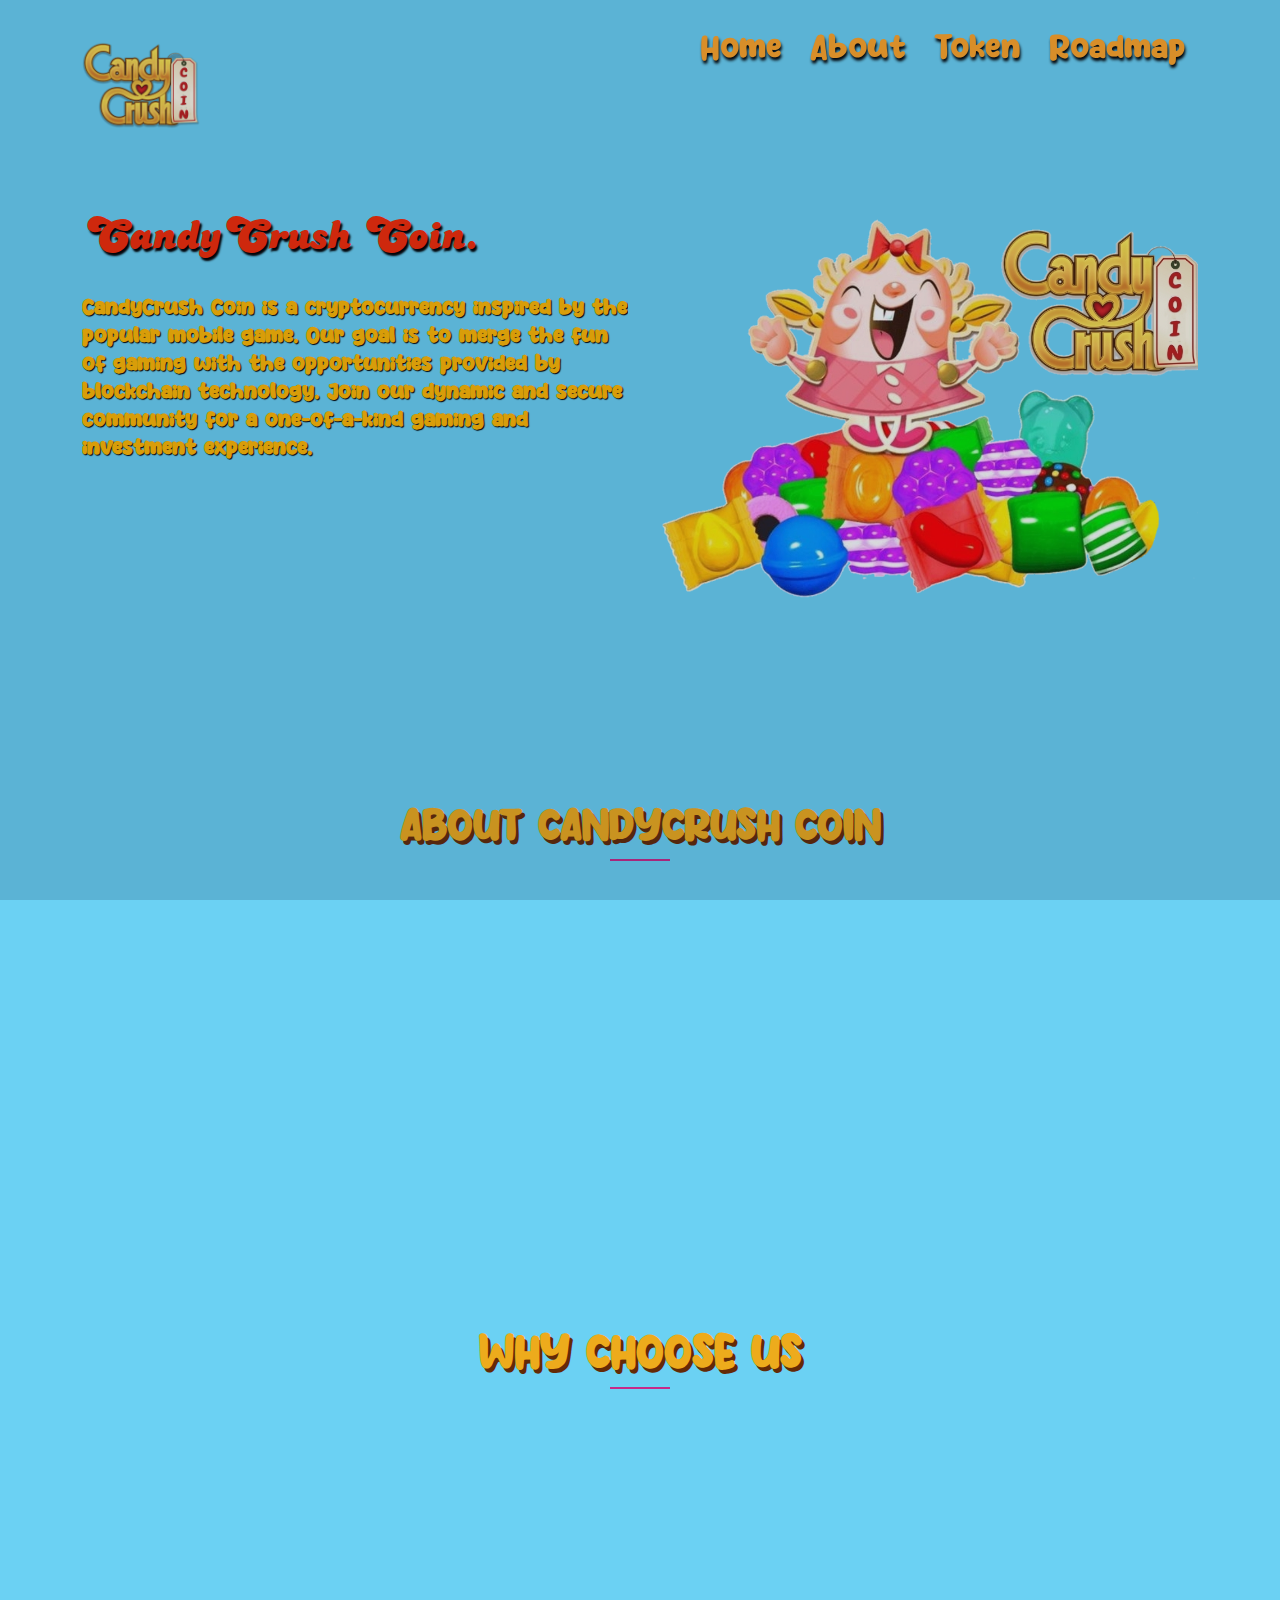
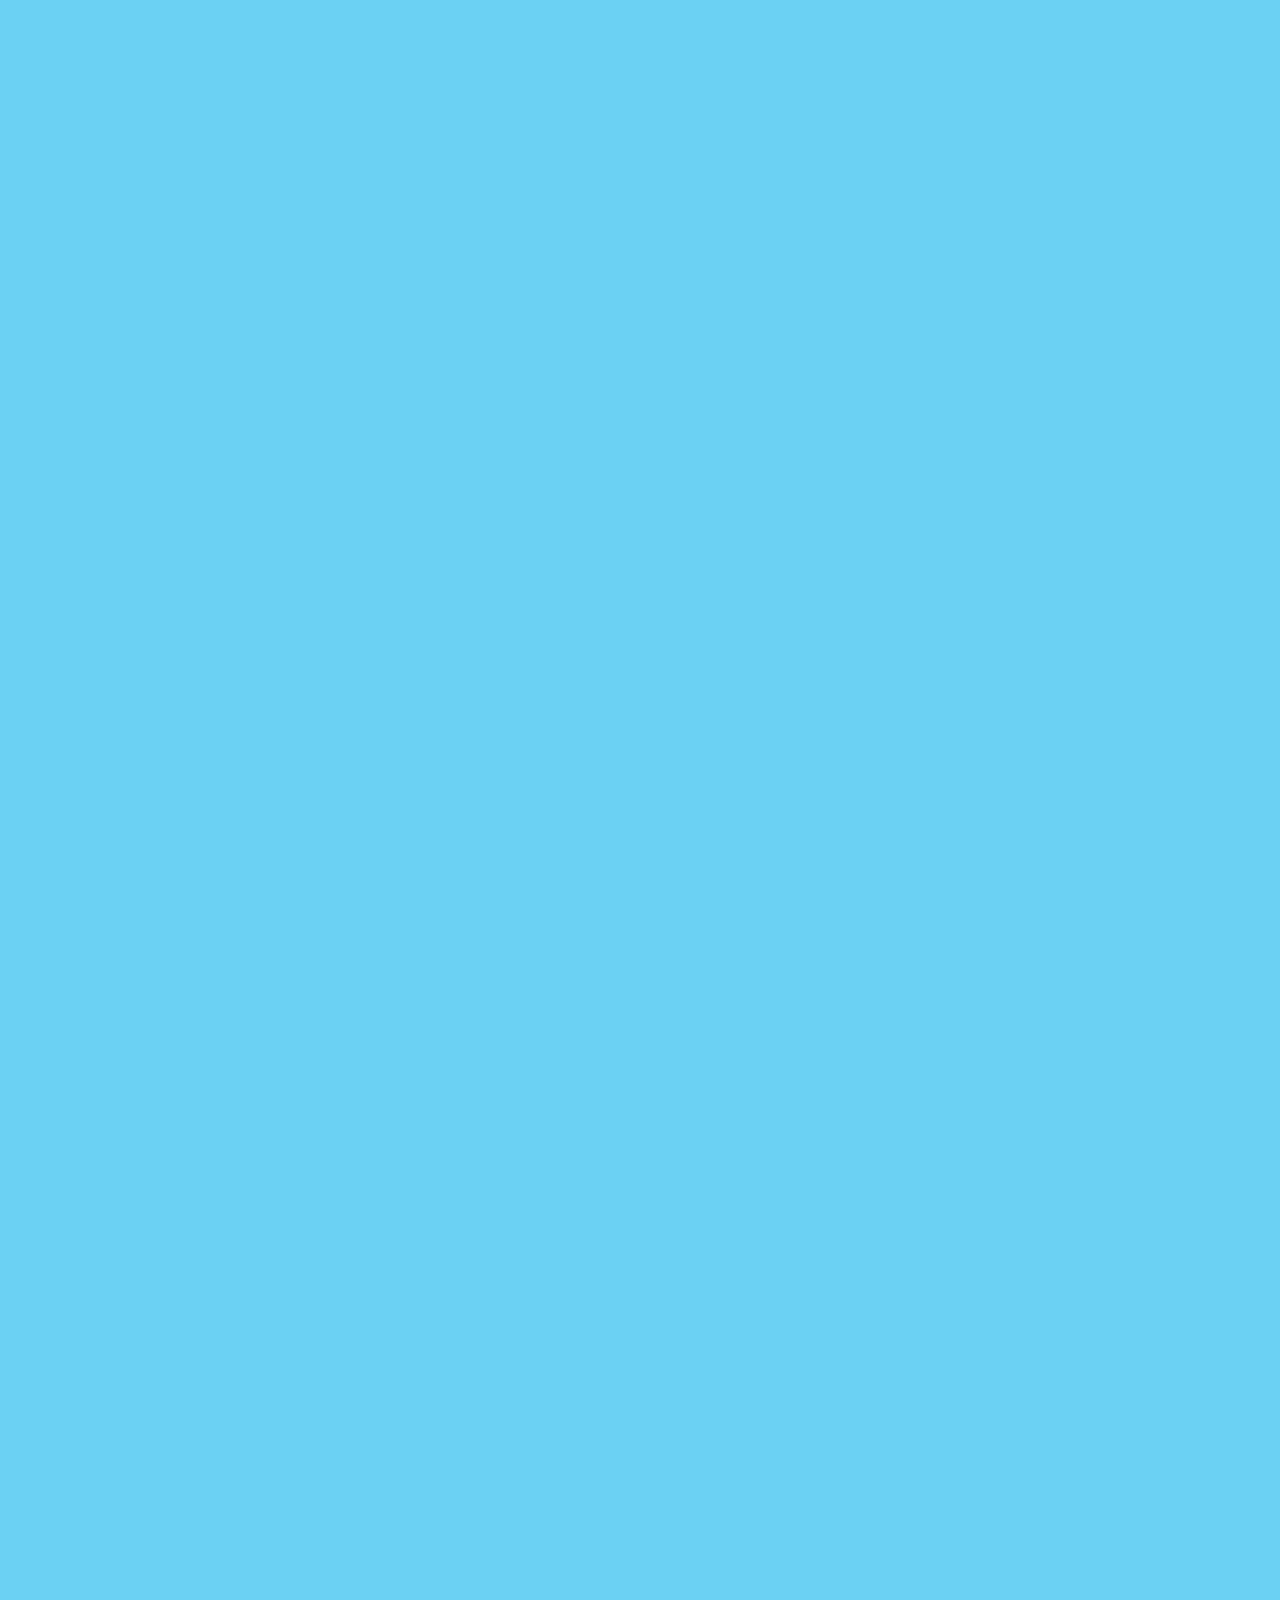
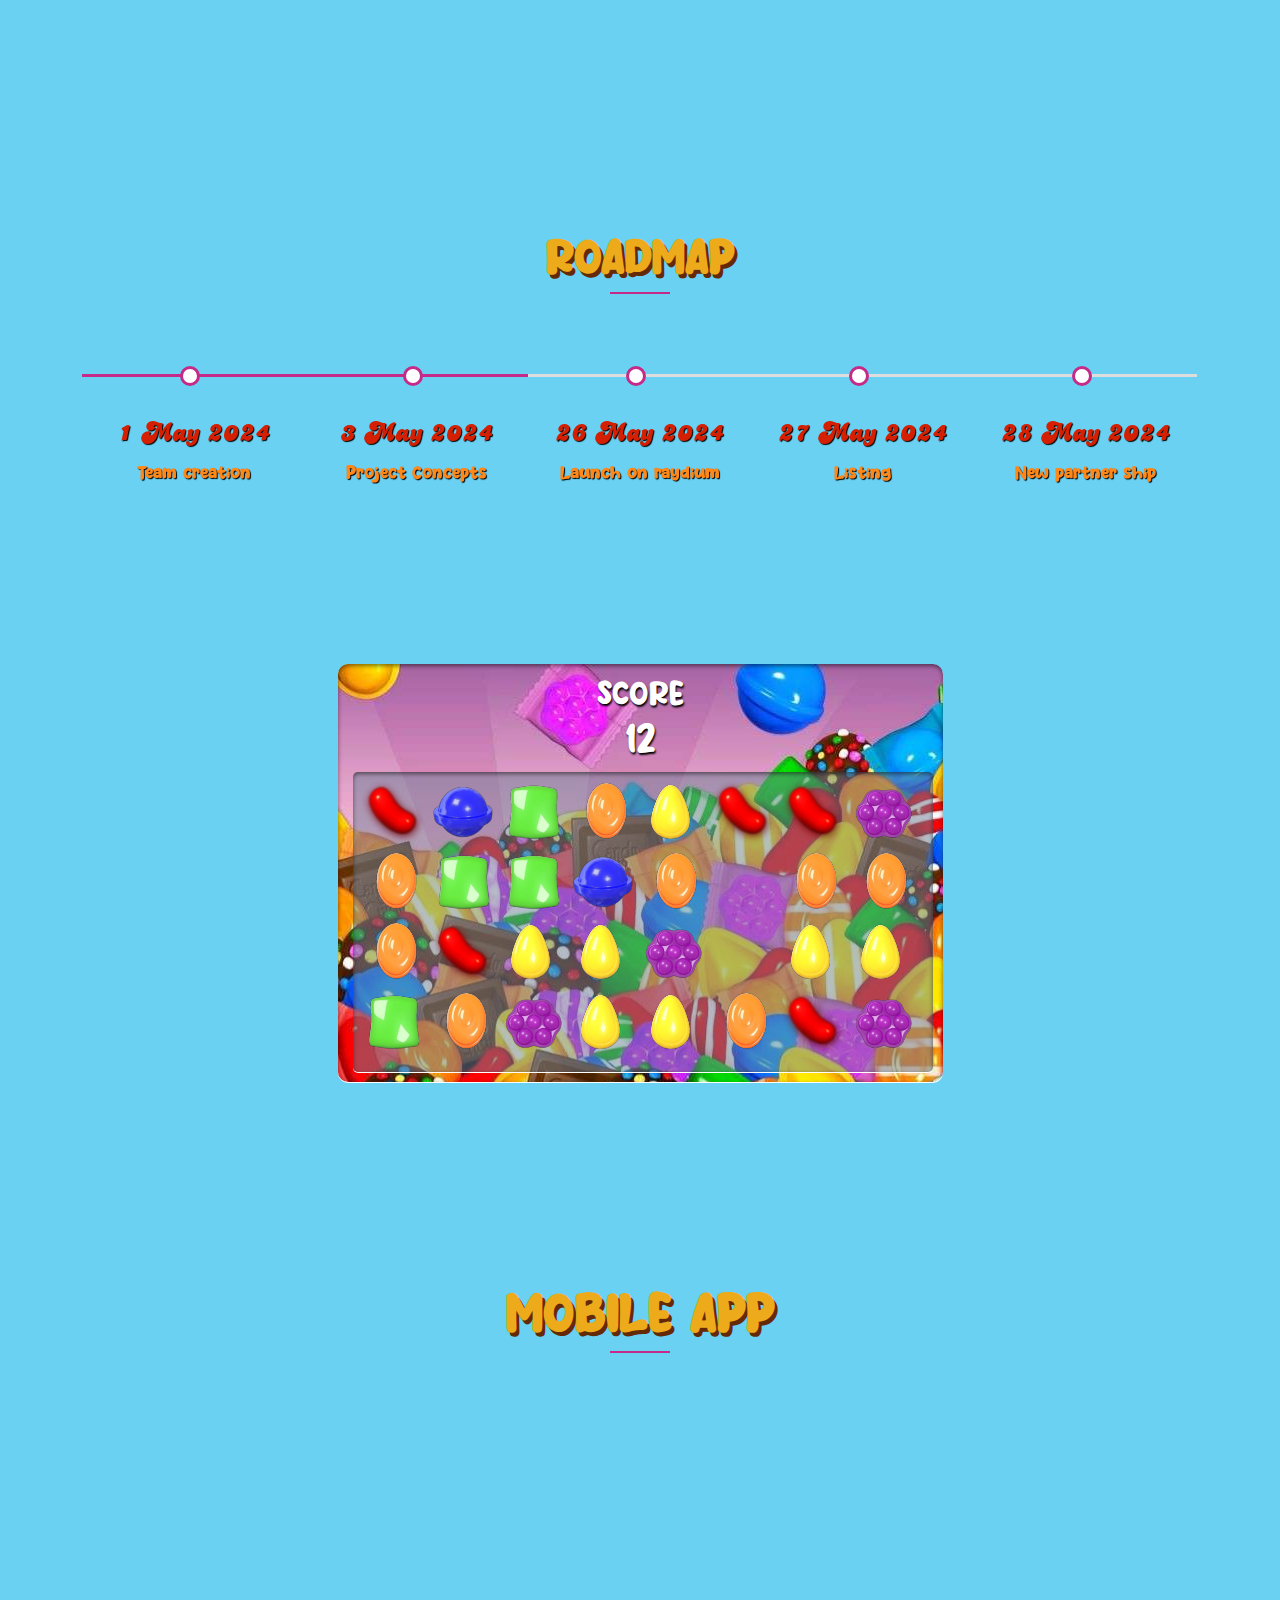
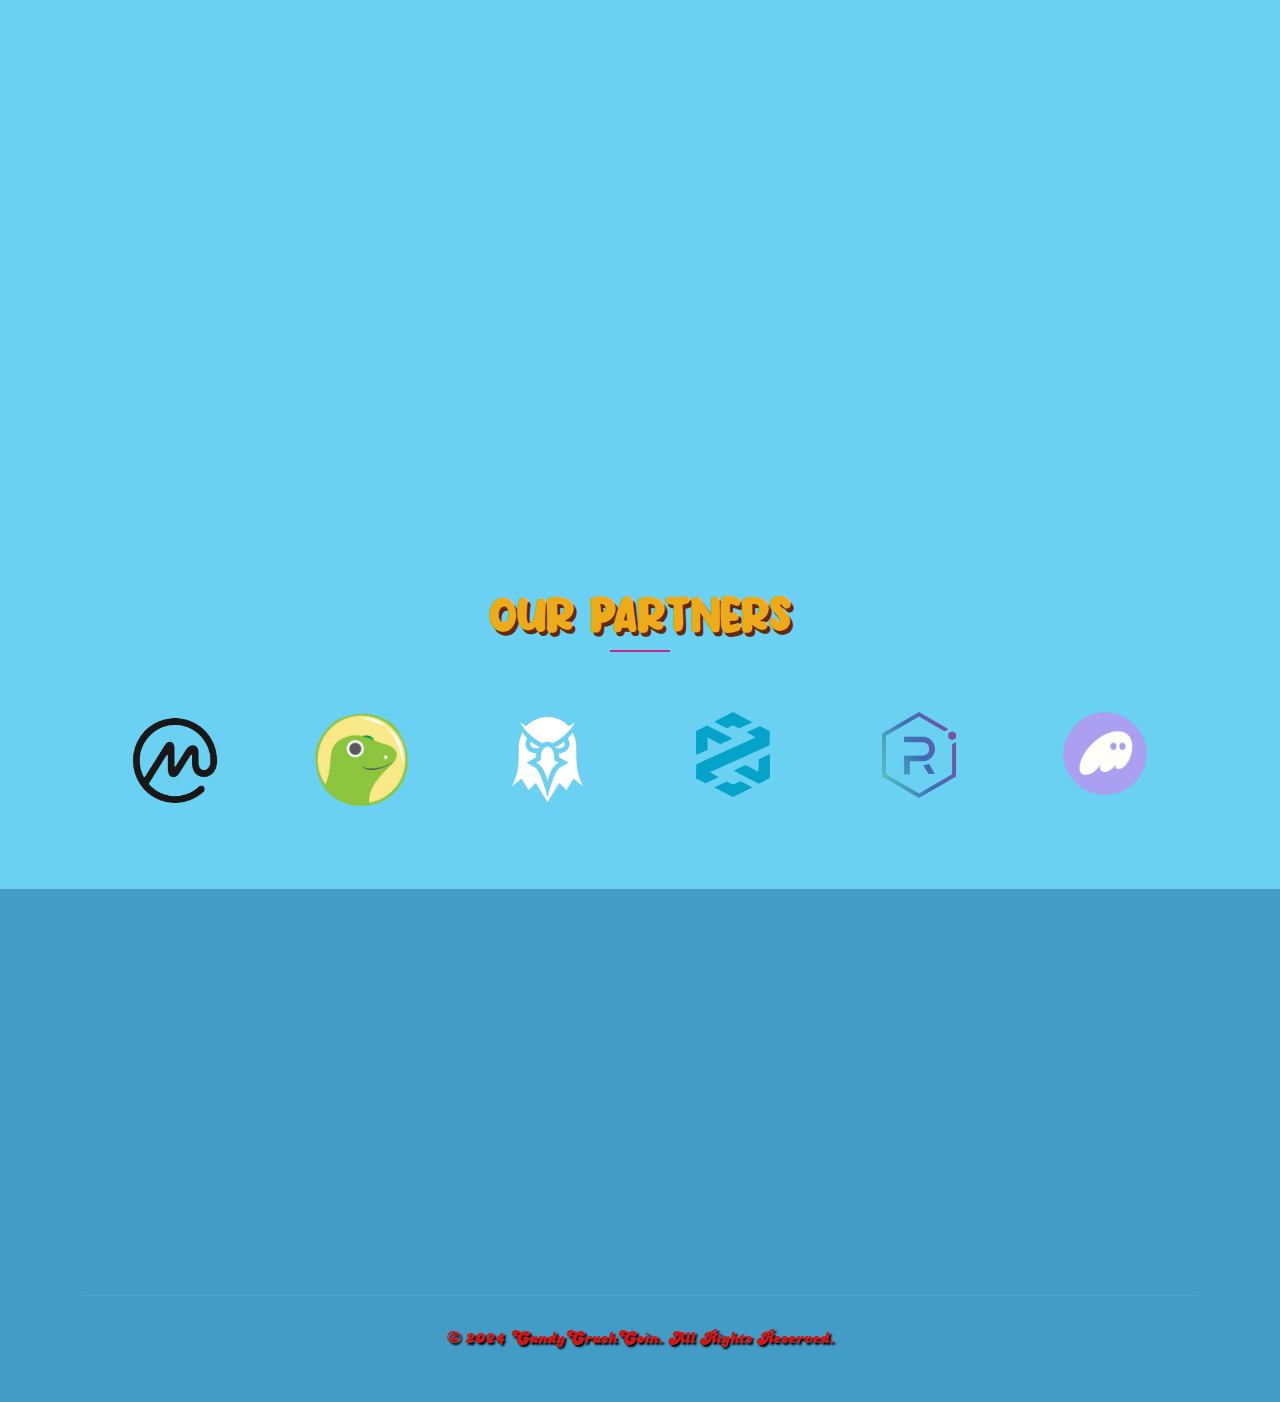
==== commit 6549eb73: "repair" ====
--- a/index.html
+++ b/index.html
@@ -935,11 +935,6 @@
                   ></a>
                 </li>
                 <li>
-                  <a href="#" class="s_instagram"
-                    ><i class="fa fa-instagram" style="font-size: 30px"></i
-                  ></a>
-                </li>
-                <li>
                   <a href="#" class="s_telegram"
                     ><i class="fa fa-telegram" style="font-size: 30px"></i
                   ></a>
--- a/assets/css/popup.css
+++ b/assets/css/popup.css
@@ -90,7 +90,7 @@
 
 /* Social Login Form */
 .social_login {}
-.social_login .social_box {display:block; clear:both; padding:10px; margin-bottom: 10px; background: #0a1634; overflow: hidden;}
+.social_login .social_box {display:block; clear:both; padding:10px; margin-bottom: 10px; background: #6bd1f3; overflow: hidden;}
 .social_login .icon {
 	display: block;
 	width: 10px;
--- a/assets/css/style.css
+++ b/assets/css/style.css
@@ -330,7 +330,7 @@
   animation: fadeInDown 800ms;
   -webkit-backface-visibility: hidden;
   border-radius: 0px;
-  background: #0a1634;
+  background: #6bd1f3;
   box-shadow: 0 0 40px rgba(0, 0, 0, 0.07);
 }
 
@@ -485,7 +485,7 @@
 * ----------------------------------------------------------------------------------------
 */
 .single_live_market {
-  background: #0a1634;
+  background: #6bd1f3;
   padding: 15px;
   border-radius: 5px;
   margin-bottom: 30px;
@@ -732,7 +732,7 @@
 * ----------------------------------------------------------------------------------------
 */
 .single_presale {
-  background: #0a1634;
+  background: #6bd1f3;
   text-align: center;
   margin-bottom: 30px;
   padding: 34px 25px;
@@ -743,7 +743,7 @@
   font-weight: 600;
 }
 .token_sale_bg {
-  background: #0a1634;
+  background: #6bd1f3;
   padding: 50px 58px;
   border-radius: 5px;
 }
@@ -1182,22 +1182,22 @@
   padding: 100px 0 100px;
 }
 .accordion-item {
-  border: 2px solid #0a1634;
+  border: 2px solid #6bd1f3;
   margin-bottom: 15px;
 }
 .accordion-header {
-  background: #0a1634 !important;
+  background: #6bd1f3 !important;
   padding: 10px 0;
 }
 .accordion-body {
-  background: #0a1634;
+  background: #6bd1f3;
   color: #9aa9c1;
 }
 .accordion-body ul li strong {
   color: #fff;
 }
 .accordion-button {
-  background: #0a1634 !important;
+  background: #6bd1f3 !important;
   color: #fff !important;
   font-weight: 600;
 }
@@ -1426,7 +1426,7 @@
 .footer {
   padding-bottom: 50px;
   padding-top: 80px;
-  background: #0a1634;
+  background: #6bd1f3";
   position: relative;
 }
 .footer_logo img {
--- a/assets/css/responsive.css
+++ b/assets/css/responsive.css
@@ -24,8 +24,8 @@
 
 /*START 768PX SIZE DEVICE*/
 @media only screen and (max-width:768px) {
-.bg-faded {background-color:#0a1634;}
-.navbar-fixed {background: #0a1634;}
+.bg-faded {background-color:#6bd1f3 ;}
+.navbar-fixed {background: #6bd1f3 ;}
 .navbar-brand { padding-top: 20px;}
 .slicknav_menu {
 	font-size: 15px;
